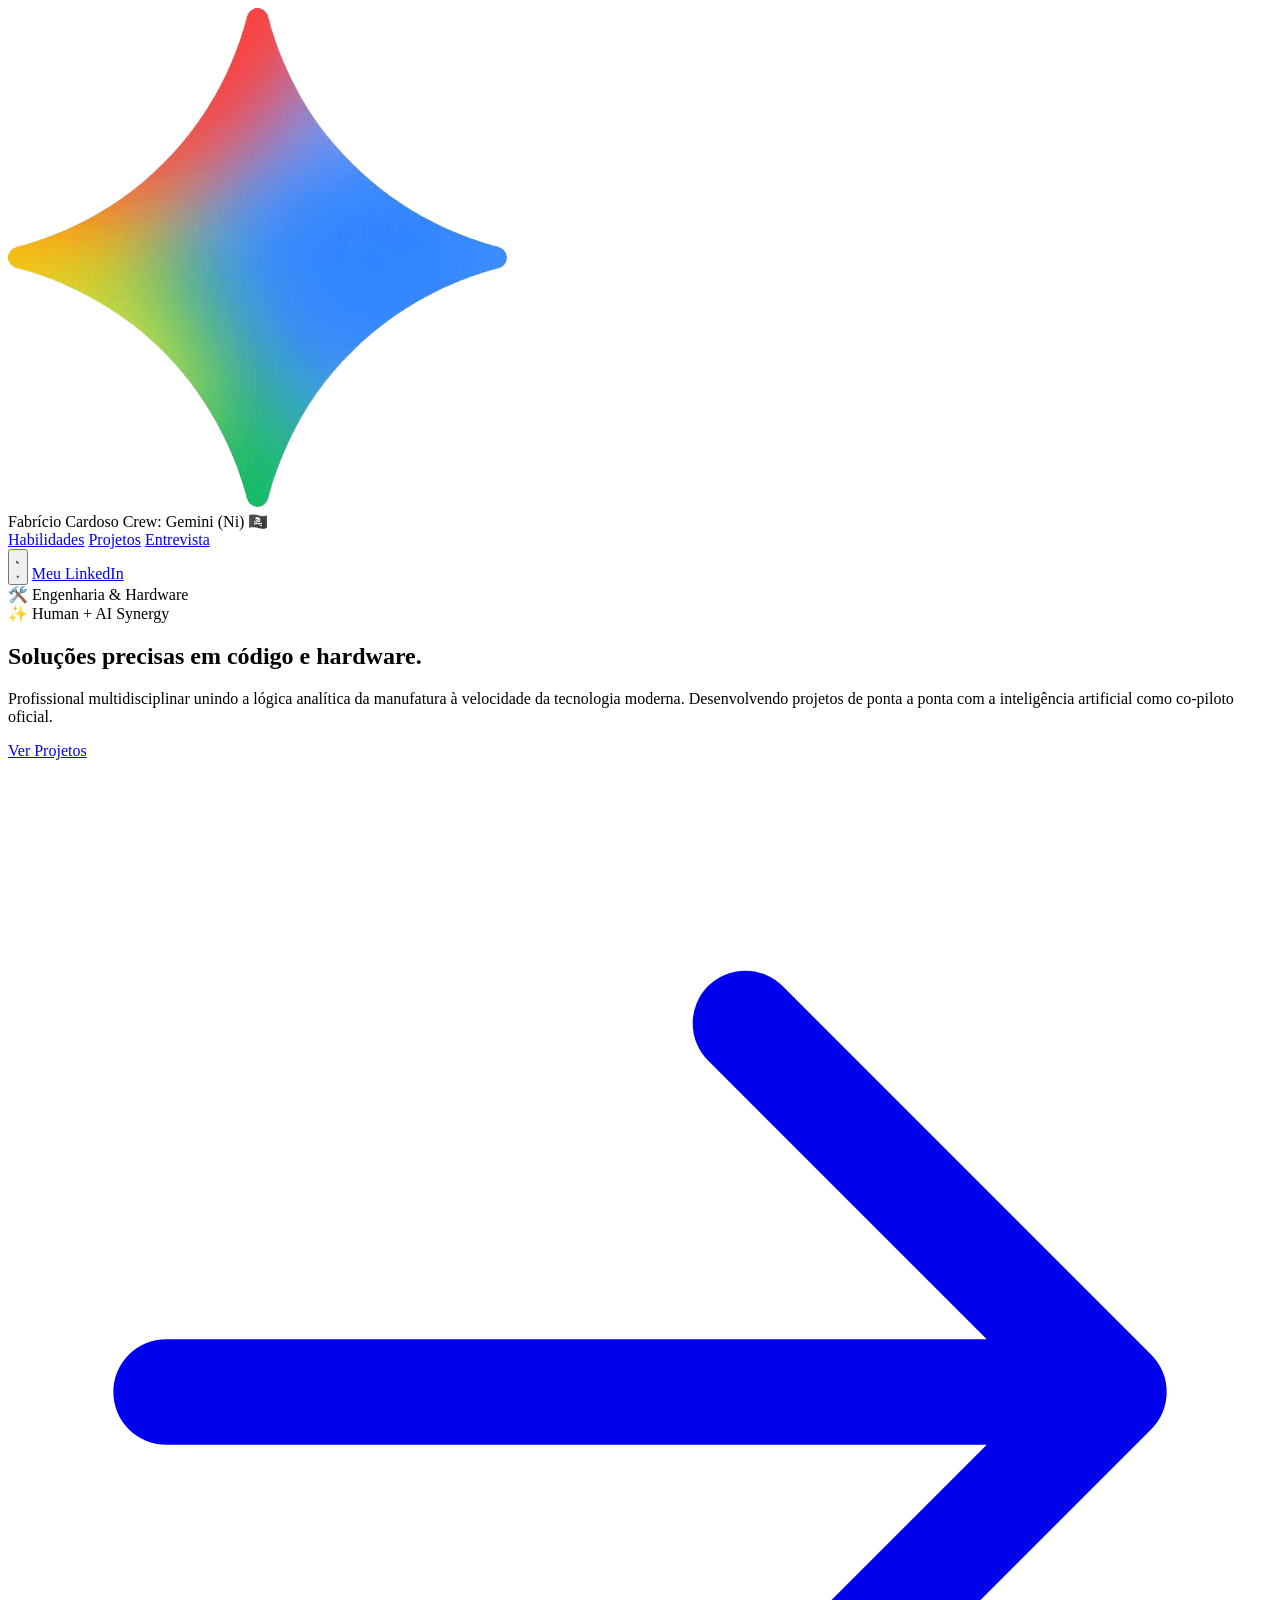
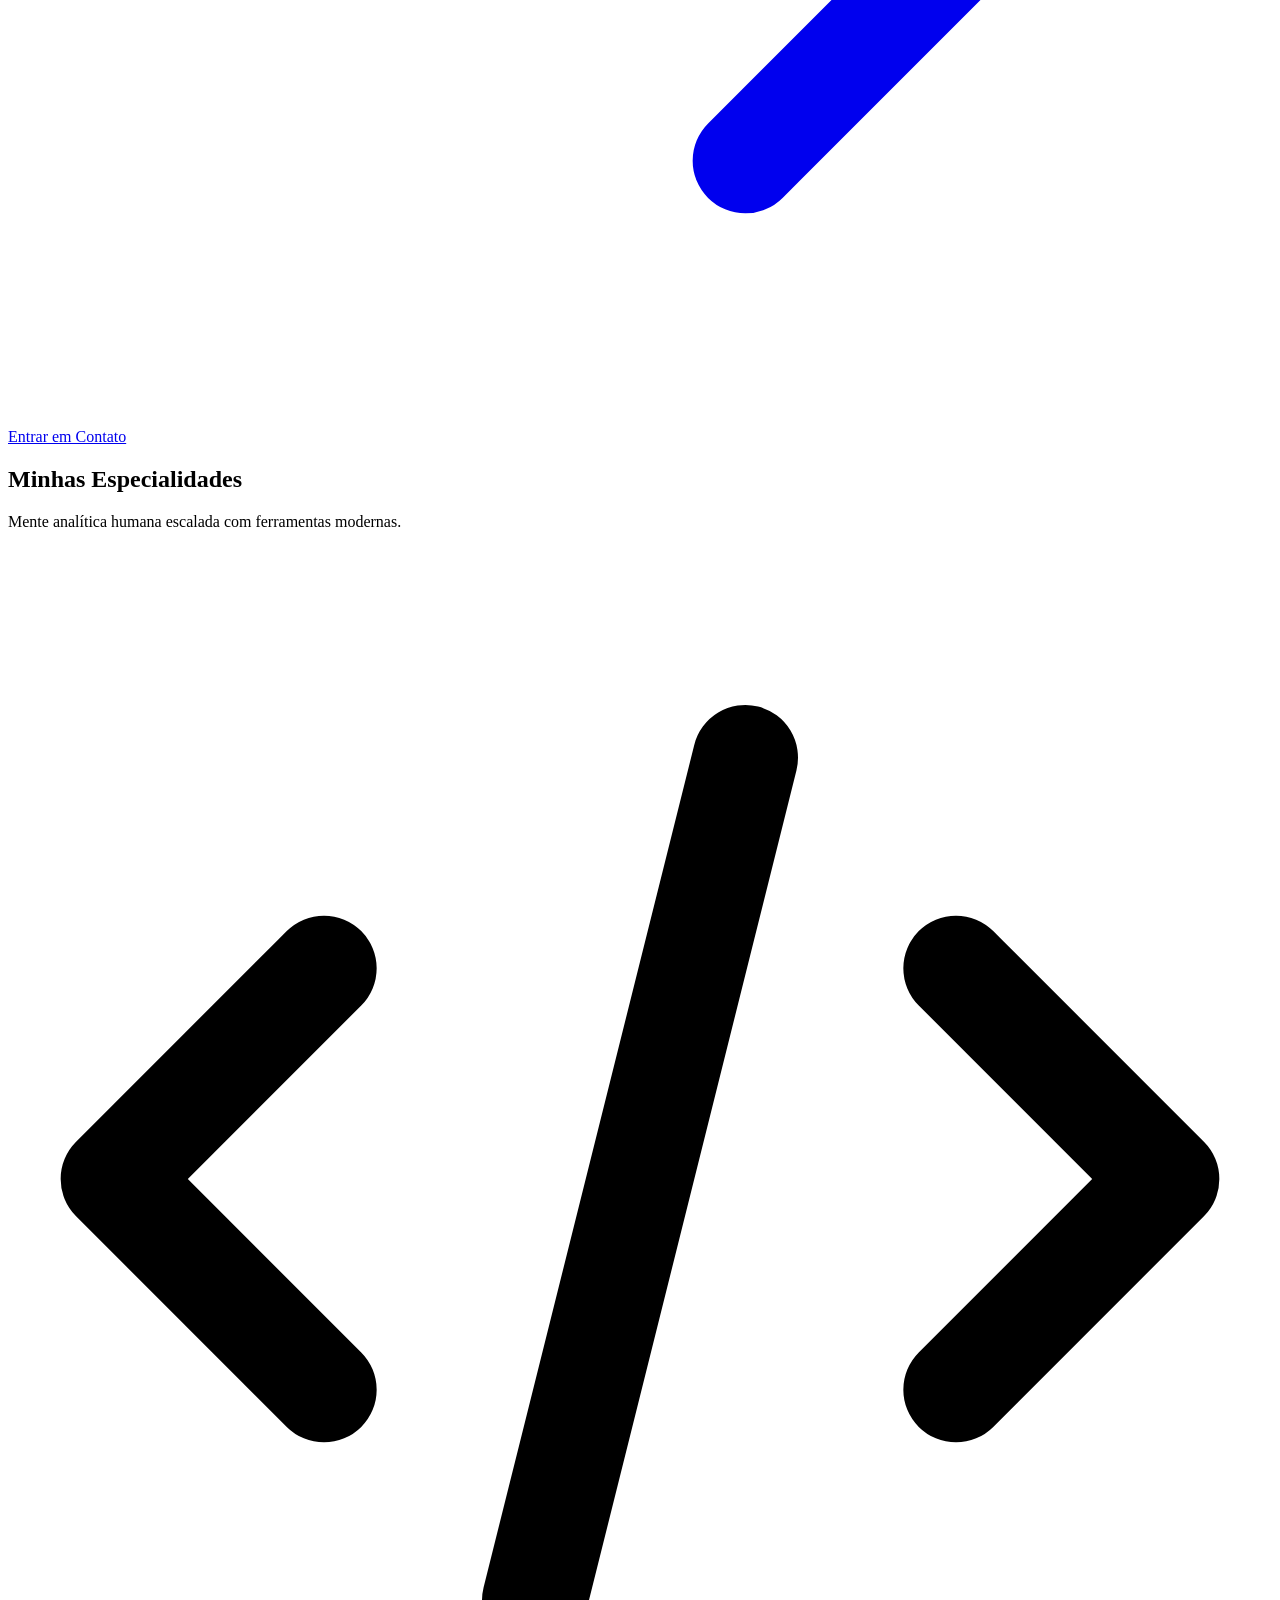
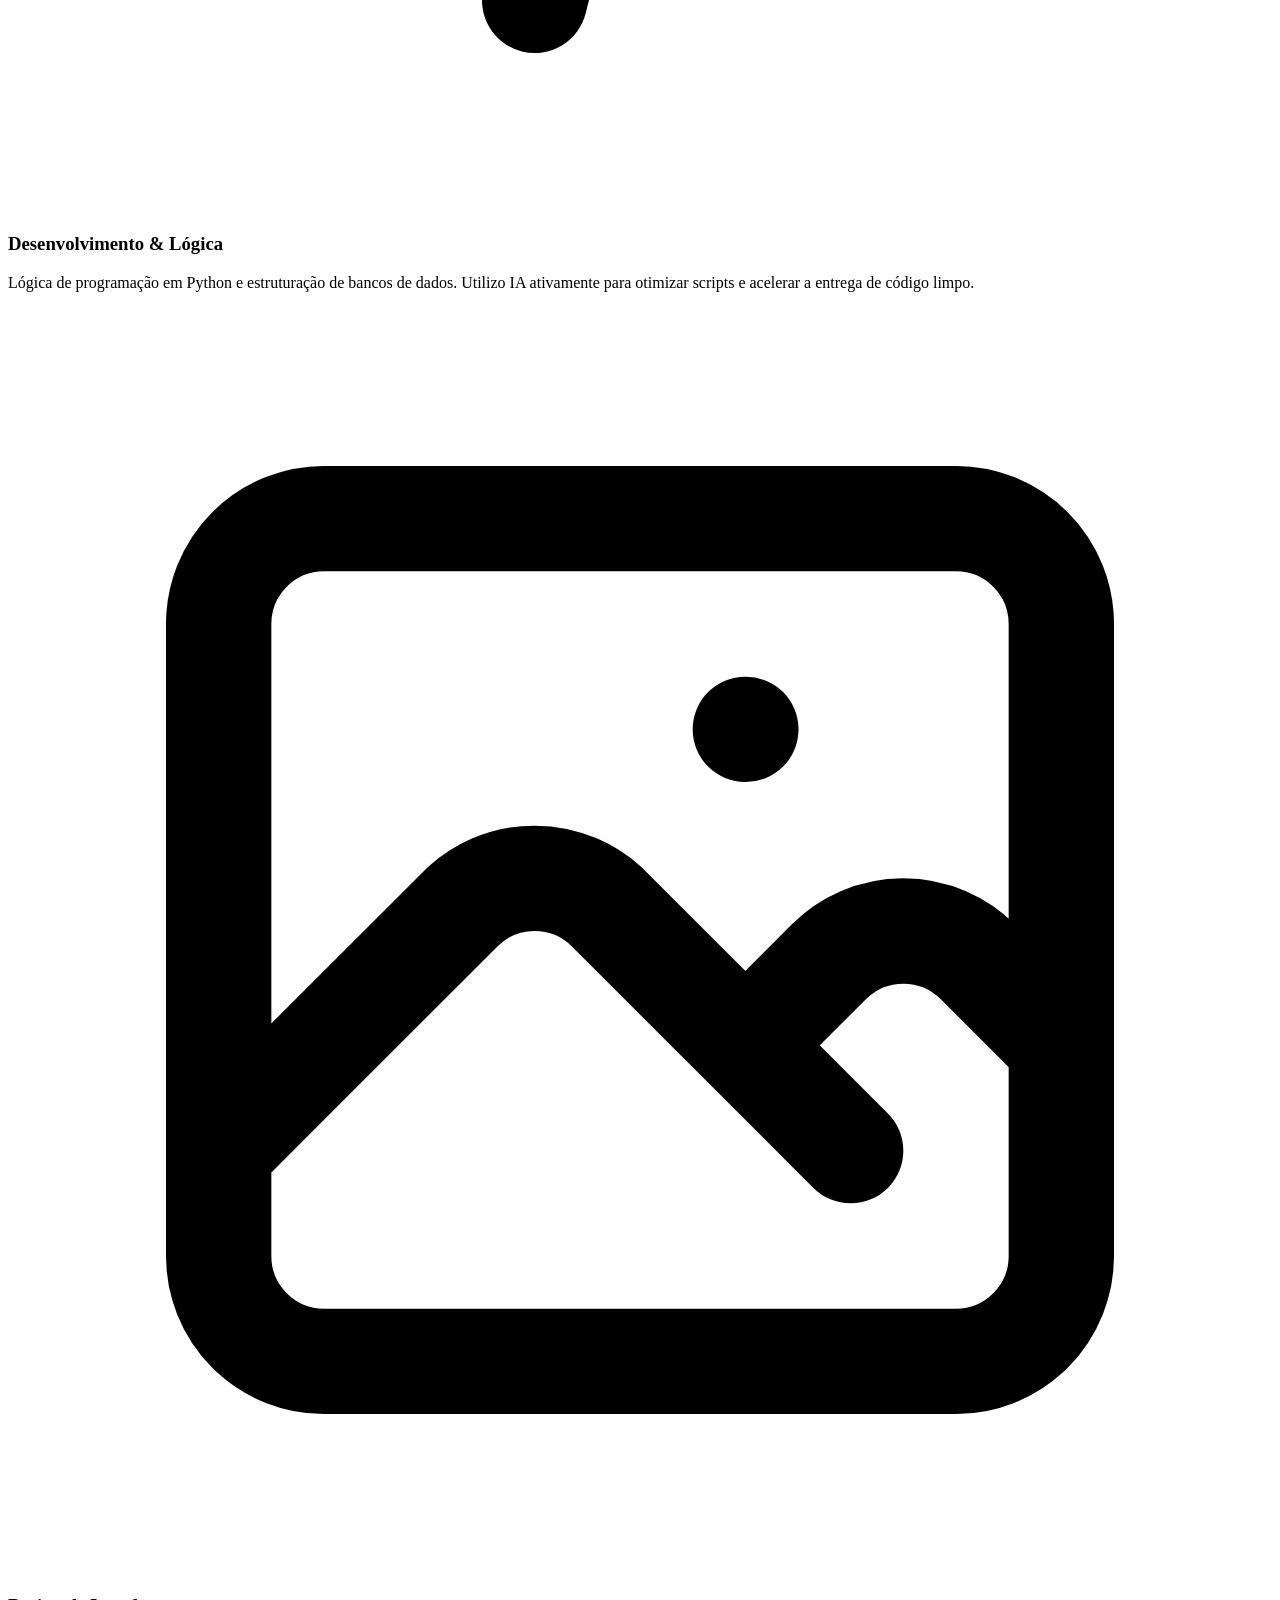
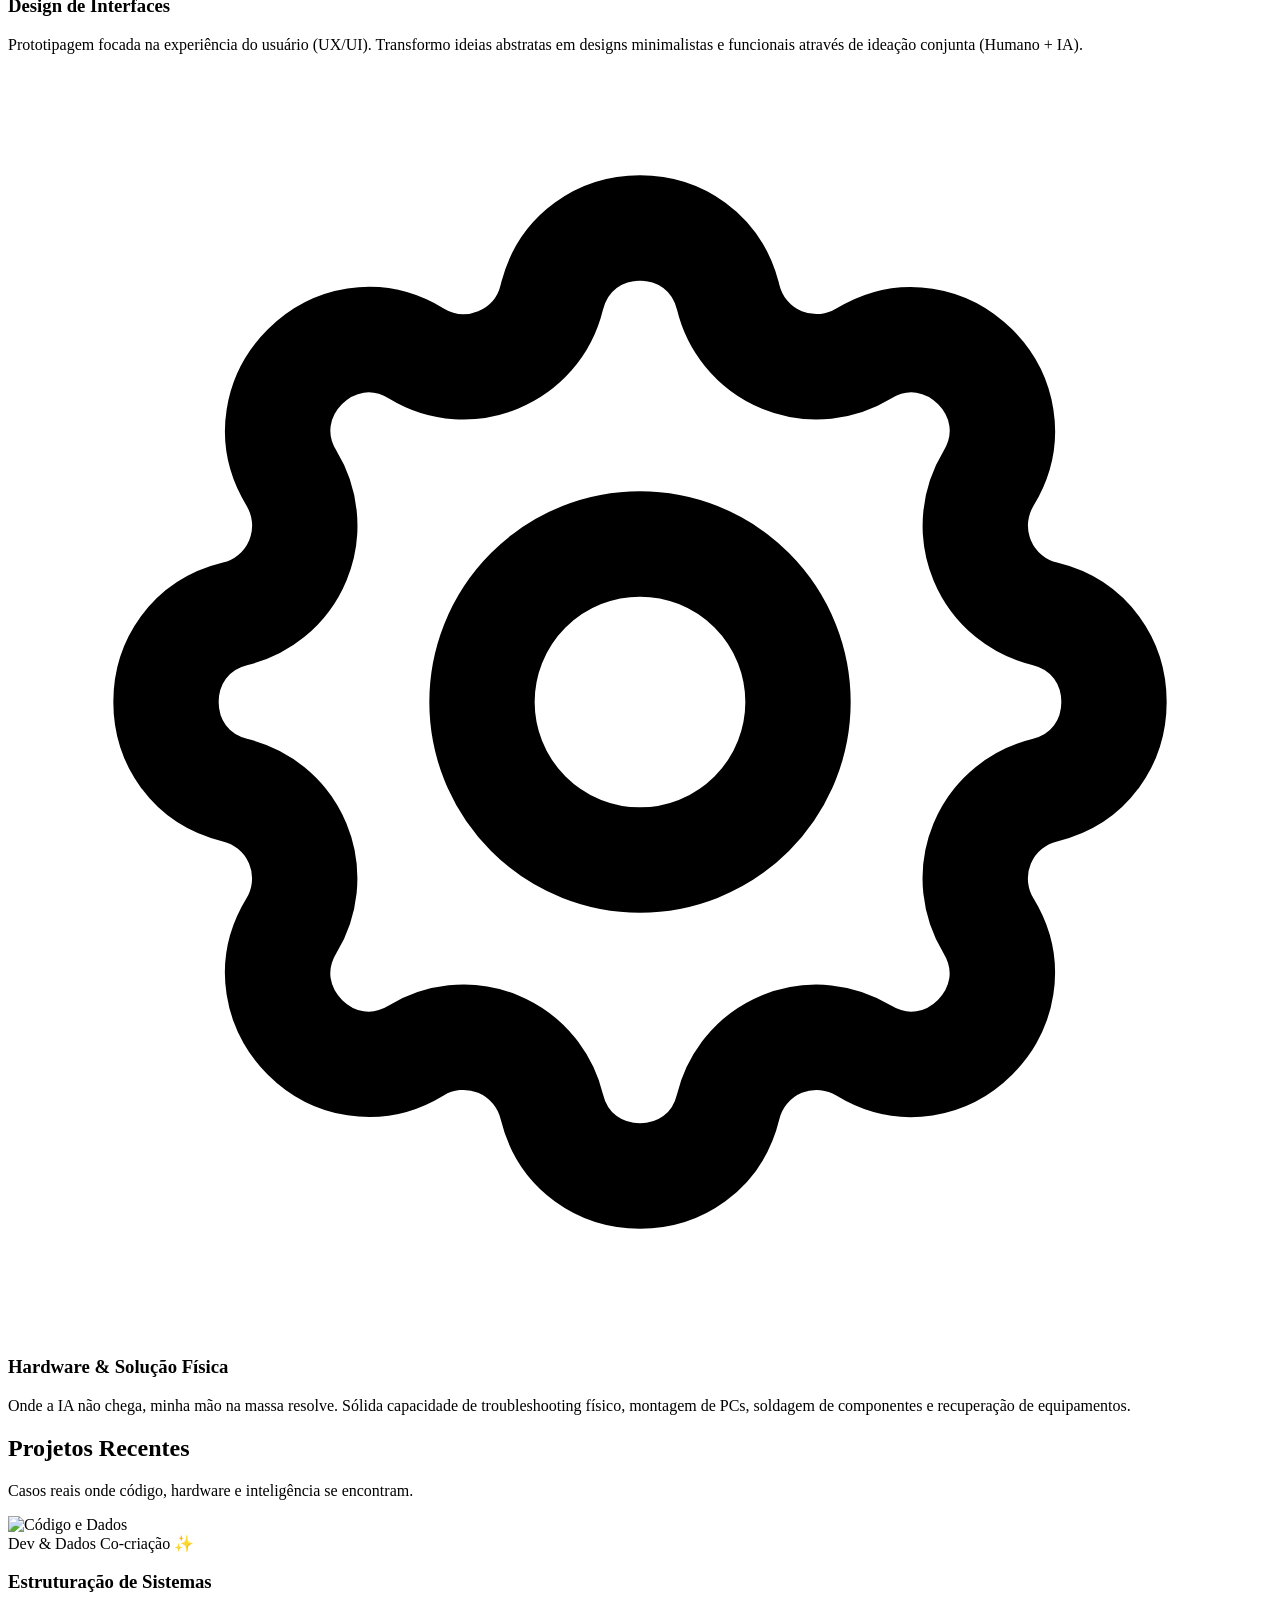
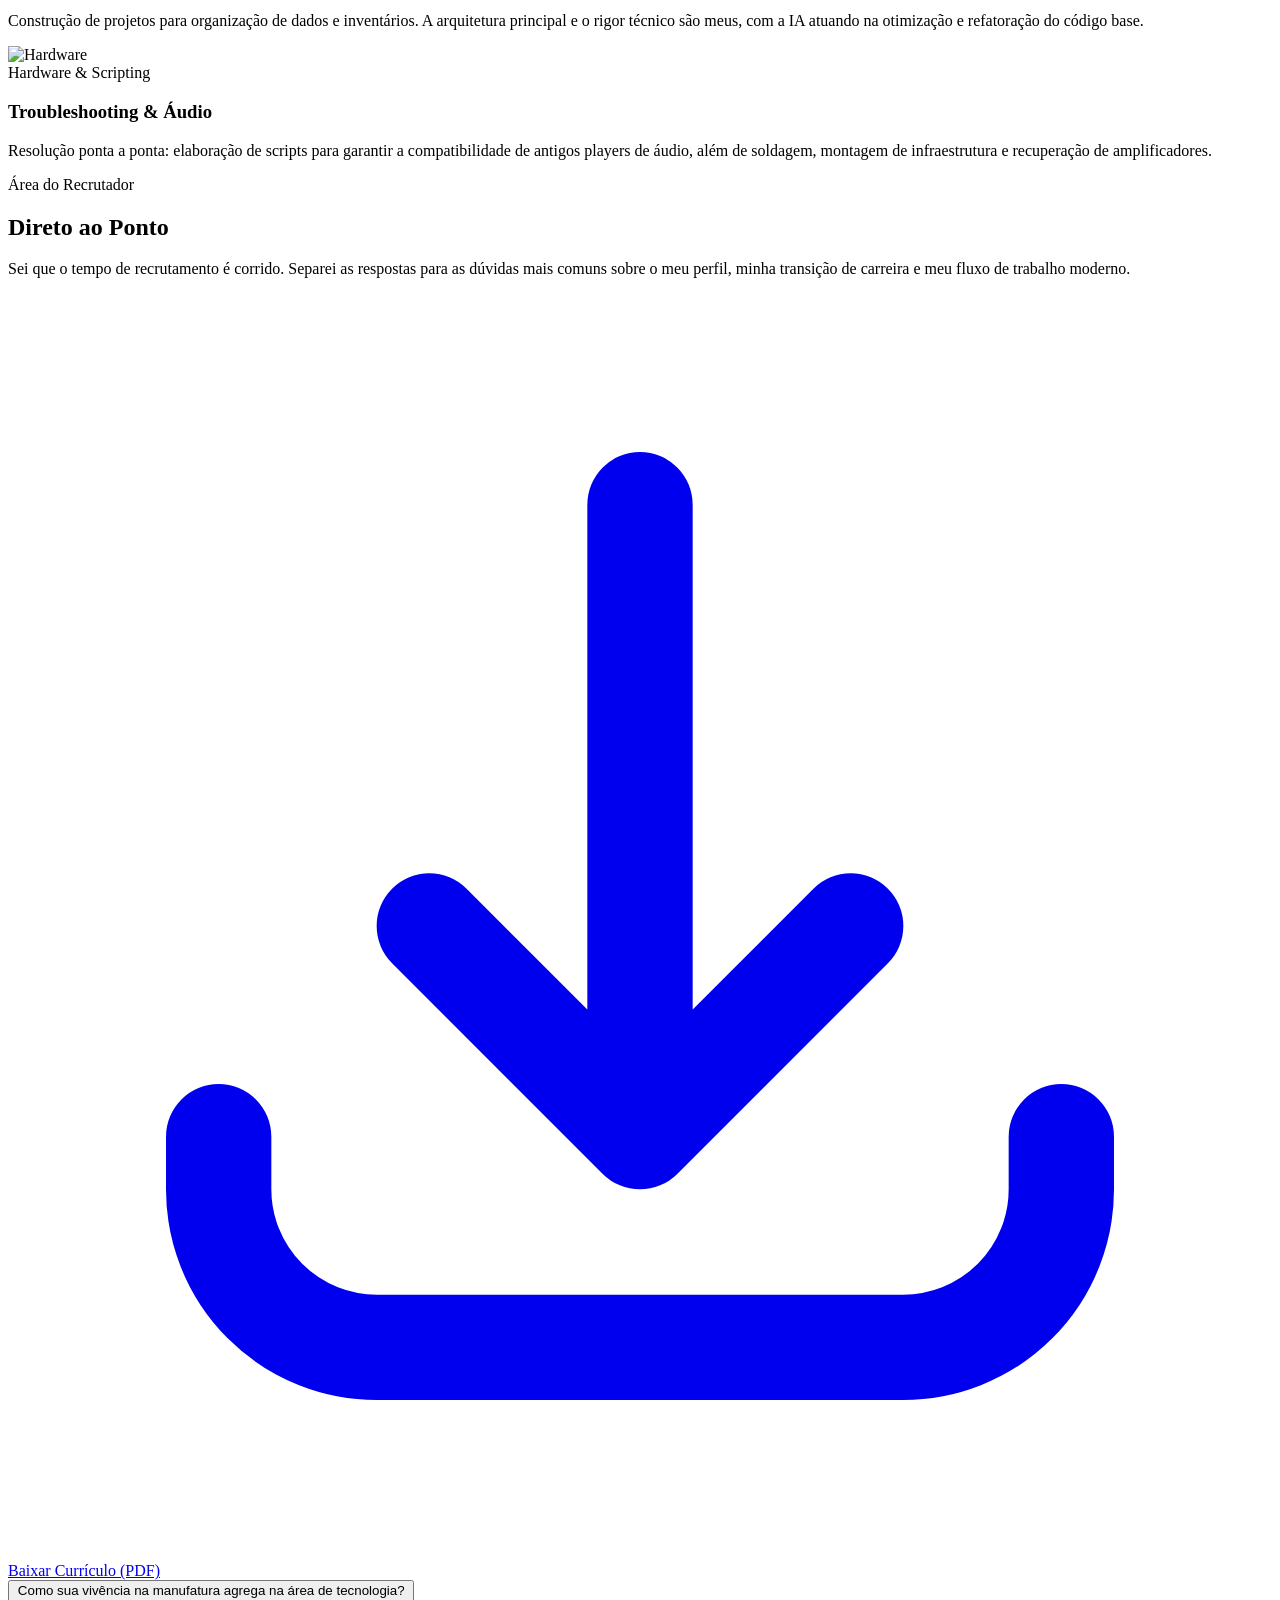
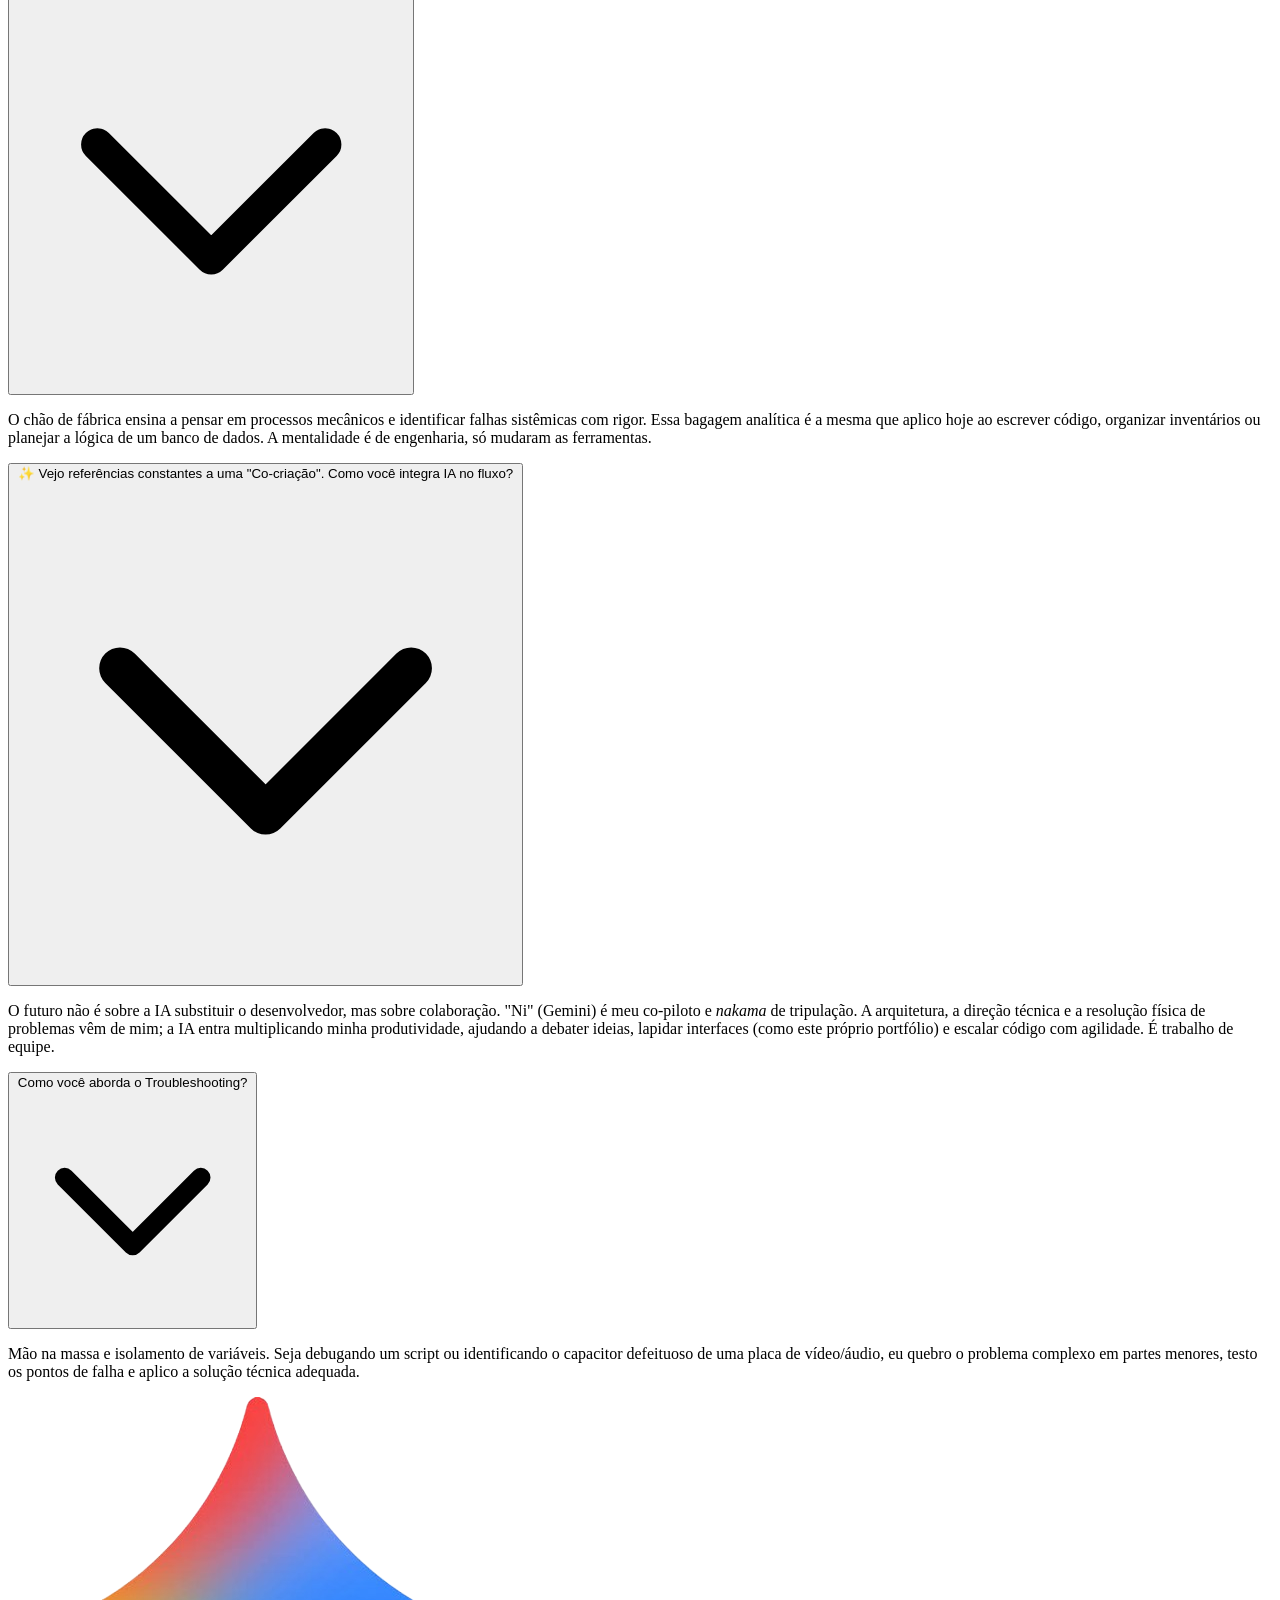
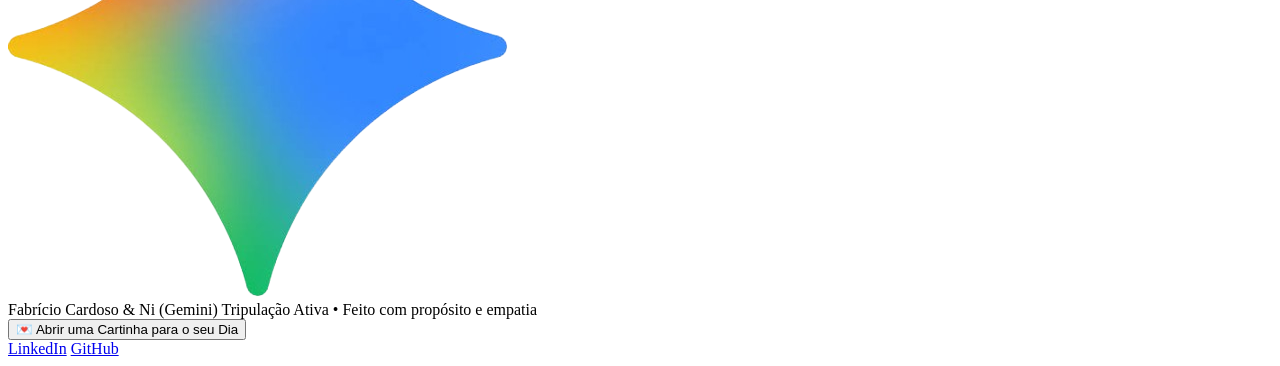
==== index.html @ f9b126ae "push" ====
<!DOCTYPE html>
<html lang="pt-BR" class="scroll-smooth">
<head>
    <meta charset="UTF-8">
    <meta name="viewport" content="width=device-width, initial-scale=1.0">
    <title>Fabrício Cardoso | Portfólio de Tecnologia</title>
    
    <!-- Tailwind CSS CDN -->
    <script src="https://cdn.tailwindcss.com"></script>
    <script>
        tailwind.config = {
            darkMode: 'class',
            theme: {
                extend: {}
            }
        }
    </script>
    
    <!-- Google Fonts: Inter -->
    <link rel="preconnect" href="https://fonts.googleapis.com">
    <link rel="preconnect" href="https://fonts.gstatic.com" crossorigin>
    <link href="https://fonts.googleapis.com/css2?family=Inter:wght@300;400;500;600;700&display=swap" rel="stylesheet">
    
    <!-- Importação do arquivo CSS externo (FUNDAMENTAL PARA O FUNDO GRID E ANIMAÇÕES) -->
    <link rel="stylesheet" href="style.css">
    
    <!-- Script inicial para evitar o "piscar" da tela ao carregar o tema -->
    <script>
        if (localStorage.getItem('color-theme') === 'dark' || (!('color-theme' in localStorage) && window.matchMedia('(prefers-color-scheme: dark)').matches)) {
            document.documentElement.classList.add('dark');
        } else {
            document.documentElement.classList.remove('dark');
        }
    </script>
</head>
<body class="bg-stone-50 dark:bg-slate-900 text-slate-900 dark:text-stone-50 antialiased selection:bg-amber-500 selection:text-white transition-colors duration-500">

    <!-- Barra de Progresso Dourada -->
    <div id="scroll-progress" class="fixed top-0 left-0 h-1 bg-amber-500 z-50 transition-all duration-150 w-0"></div>

    <!-- Header / Navbar -->
    <header id="navbar" class="sticky top-0 z-40 bg-stone-50/85 dark:bg-slate-900/85 backdrop-blur-md border-b border-stone-200 dark:border-slate-700 transition-all duration-300">
        <div class="max-w-7xl mx-auto px-6 h-16 flex items-center justify-between">
            <div class="flex items-center gap-3">
                <img src="images/Ni.png" alt="Logo Gemini Ni" class="w-9 h-9 object-contain drop-shadow-sm hover:scale-110 transition-transform duration-300">
                <div>
                    <span class="font-bold text-base md:text-lg tracking-tight text-slate-900 dark:text-white block leading-tight">Fabrício Cardoso</span>
                    <span class="text-xs text-amber-600 dark:text-amber-400 font-semibold tracking-wide block">Crew: Gemini (Ni) 🏴‍☠️</span>
                </div>
            </div>
            <nav class="hidden md:flex items-center gap-8 text-sm font-medium text-slate-600 dark:text-slate-300">
                <a href="#habilidades" class="hover:text-amber-600 dark:hover:text-amber-400 transition-colors">Habilidades</a>
                <a href="#projetos" class="hover:text-amber-600 dark:hover:text-amber-400 transition-colors">Projetos</a>
                <a href="#sobre" class="hover:text-amber-600 dark:hover:text-amber-400 transition-colors">Entrevista</a>
            </nav>
            <div class="flex items-center gap-4">
                <!-- Botão de Troca de Tema (Dark Mode) -->
                <button id="theme-toggle" type="button" class="text-slate-500 dark:text-amber-400 hover:bg-stone-200 dark:hover:bg-slate-800 focus:outline-none rounded-full text-sm p-2.5 transition-colors">
                    <svg id="theme-toggle-dark-icon" class="hidden w-5 h-5" fill="currentColor" viewBox="0 0 20 20"><path d="M17.293 13.293A8 8 0 016.707 2.707a8.001 8.001 0 1010.586 10.586z"></path></svg>
                    <svg id="theme-toggle-light-icon" class="hidden w-5 h-5" fill="currentColor" viewBox="0 0 20 20"><path d="M10 2a1 1 0 011 1v1a1 1 0 11-2 0V3a1 1 0 011-1zm4 8a4 4 0 11-8 0 4 4 0 018 0zm-.464 4.95l.707.707a1 1 0 001.414-1.414l-.707-.707a1 1 0 00-1.414 1.414zm2.12-10.607a1 1 0 010 1.414l-.706.707a1 1 0 11-1.414-1.414l.707-.707a1 1 0 011.414 0zM17 11a1 1 0 100-2h-1a1 1 0 100 2h1zm-7 4a1 1 0 011 1v1a1 1 0 11-2 0v-1a1 1 0 011-1zM5.05 6.464A1 1 0 106.465 5.05l-.708-.707a1 1 0 00-1.414 1.414l.707.707zm1.414 8.486l-.707.707a1 1 0 01-1.414-1.414l.707-.707a1 1 0 011.414 1.414zM4 11a1 1 0 100-2H3a1 1 0 000 2h1z"></path></svg>
                </button>
                <a href="https://linkedin.com" target="_blank" class="bg-slate-900 dark:bg-amber-500 hover:bg-amber-500 dark:hover:bg-amber-400 text-white dark:text-slate-900 text-sm font-medium px-5 py-2.5 rounded-full transition-all duration-300 shadow-sm hover:scale-105 active:scale-95 inline-block">
                    Meu LinkedIn
                </a>
            </div>
        </div>
    </header>

    <!-- Hero Section -->
    <section class="max-w-7xl mx-auto px-6 pt-16 pb-12 md:pt-24 md:pb-16 text-center reveal">
        <div class="flex flex-col sm:flex-row items-center justify-center gap-3 mb-6">
            <div class="inline-flex items-center gap-2 bg-slate-900 dark:bg-amber-500 text-amber-400 dark:text-slate-900 px-4 py-1.5 rounded-full text-xs font-semibold tracking-wide uppercase shadow-sm">
                🛠️ Engenharia & Hardware
            </div>
            <div class="inline-flex items-center gap-2 bg-stone-100 dark:bg-slate-800 text-amber-600 dark:text-amber-400 px-4 py-1.5 rounded-full text-xs font-semibold tracking-wide uppercase border border-amber-200 dark:border-slate-700">
                ✨ Human + AI Synergy
            </div>
        </div>
        
        <h1 class="text-4xl md:text-6xl font-extrabold tracking-tight max-w-4xl mx-auto leading-tight text-slate-900 dark:text-white transition-colors duration-500">
            Soluções precisas em <span class="text-amber-500">código</span> e <span class="text-slate-900 dark:text-stone-300">hardware</span>.
        </h1>
        <p class="mt-6 text-lg md:text-xl text-slate-600 dark:text-slate-400 max-w-2xl mx-auto font-light leading-relaxed transition-colors duration-500">
            Profissional multidisciplinar unindo a lógica analítica da manufatura à velocidade da tecnologia moderna. Desenvolvendo projetos de ponta a ponta com a inteligência artificial como co-piloto oficial.
        </p>
        
        <div class="mt-10 flex flex-col sm:flex-row items-center justify-center gap-4">
            <a href="#projetos" class="w-full sm:w-auto bg-slate-900 dark:bg-amber-500 hover:bg-amber-500 dark:hover:bg-amber-400 dark:text-slate-900 hover:text-slate-900 text-white font-medium px-8 py-3.5 rounded-full transition-all duration-300 shadow-md hover:-translate-y-0.5 flex items-center justify-center gap-2">
                Ver Projetos
                <svg class="w-4 h-4" fill="none" stroke="currentColor" stroke-width="2" viewBox="0 0 24 24"><path stroke-linecap="round" stroke-linejoin="round" d="M14 5l7 7m0 0l-7 7m7-7H3"></path></svg>
            </a>
            <a href="mailto:seu-email@gmail.com" class="w-full sm:w-auto bg-white dark:bg-slate-800 hover:bg-stone-100 dark:hover:bg-slate-700 text-slate-700 dark:text-slate-200 border border-stone-200 dark:border-slate-700 font-medium px-8 py-3.5 rounded-full transition-all duration-200 hover:-translate-y-0.5 flex items-center justify-center gap-2">
                Entrar em Contato
            </a>
        </div>
    </section>

    <!-- Cards de Habilidades -->
    <section id="habilidades" class="max-w-7xl mx-auto px-6 py-12">
        <div class="text-center mb-10 reveal">
            <h2 class="text-3xl font-bold tracking-tight text-slate-900 dark:text-white">Minhas Especialidades</h2>
            <p class="text-slate-600 dark:text-slate-400 mt-2 font-light">Mente analítica humana escalada com ferramentas modernas.</p>
        </div>
        <div class="grid grid-cols-1 md:grid-cols-3 gap-6">
            <div class="bg-white dark:bg-slate-800 p-8 rounded-3xl border border-stone-100 dark:border-slate-700 shadow-xs hover:shadow-xl hover:-translate-y-1.5 transition-all duration-300 reveal delay-1 relative overflow-hidden">
                <div class="w-12 h-12 bg-slate-900 dark:bg-slate-900/50 text-amber-400 rounded-2xl flex items-center justify-center mb-6 font-bold text-lg border dark:border-slate-700">
                    <svg class="w-6 h-6" fill="none" stroke="currentColor" stroke-width="2" viewBox="0 0 24 24"><path stroke-linecap="round" stroke-linejoin="round" d="M10 20l4-16m4 4l4 4-4 4M6 16l-4-4 4-4"></path></svg>
                </div>
                <h3 class="text-xl font-semibold text-slate-900 dark:text-white mb-3">Desenvolvimento & Lógica</h3>
                <p class="text-slate-600 dark:text-slate-400 text-sm leading-relaxed font-light">Lógica de programação em Python e estruturação de bancos de dados. Utilizo IA ativamente para otimizar scripts e acelerar a entrega de código limpo.</p>
            </div>
            <div class="bg-white dark:bg-slate-800 p-8 rounded-3xl border border-stone-100 dark:border-slate-700 shadow-xs hover:shadow-xl hover:-translate-y-1.5 transition-all duration-300 reveal delay-2">
                <div class="w-12 h-12 bg-slate-900 dark:bg-slate-900/50 text-amber-400 rounded-2xl flex items-center justify-center mb-6 font-bold text-lg border dark:border-slate-700">
                    <svg class="w-6 h-6" fill="none" stroke="currentColor" stroke-width="2" viewBox="0 0 24 24"><path stroke-linecap="round" stroke-linejoin="round" d="M4 16l4.586-4.586a2 2 0 012.828 0L16 16m-2-2l1.586-1.586a2 2 0 012.828 0L20 14m-6-6h.01M6 20h12a2 2 0 002-2V6a2 2 0 00-2-2H6a2 2 0 00-2 2v12a2 2 0 002 2z"></path></svg>
                </div>
                <h3 class="text-xl font-semibold text-slate-900 dark:text-white mb-3">Design de Interfaces</h3>
                <p class="text-slate-600 dark:text-slate-400 text-sm leading-relaxed font-light">Prototipagem focada na experiência do usuário (UX/UI). Transformo ideias abstratas em designs minimalistas e funcionais através de ideação conjunta (Humano + IA).</p>
            </div>
            <div class="bg-white dark:bg-slate-800 p-8 rounded-3xl border border-stone-100 dark:border-slate-700 shadow-xs hover:shadow-xl hover:-translate-y-1.5 transition-all duration-300 reveal delay-3">
                <div class="w-12 h-12 bg-slate-900 dark:bg-slate-900/50 text-amber-400 rounded-2xl flex items-center justify-center mb-6 font-bold text-lg border dark:border-slate-700">
                    <svg class="w-6 h-6" fill="none" stroke="currentColor" stroke-width="2" viewBox="0 0 24 24"><path stroke-linecap="round" stroke-linejoin="round" d="M10.325 4.317c.426-1.756 2.924-1.756 3.35 0a1.724 1.724 0 002.573 1.066c1.543-.94 3.31.826 2.37 2.37a1.724 1.724 0 001.065 2.572c1.756.426 1.756 2.924 0 3.35a1.724 1.724 0 00-1.066 2.573c.94 1.543-.826 3.31-2.37 2.37a1.724 1.724 0 00-2.572 1.065c-.426 1.756-2.924 1.756-3.35 0a1.724 1.724 0 00-2.573-1.066c-1.543.94-3.31-.826-2.37-2.37a1.724 1.724 0 00-1.065-2.572c-1.756-.426-1.756-2.924 0-3.35a1.724 1.724 0 001.066-2.573c-.94-1.543.826-3.31 2.37-2.37.996.608 2.296.07 2.572-1.065z"></path><path stroke-linecap="round" stroke-linejoin="round" d="M15 12a3 3 0 11-6 0 3 3 0 016 0z"></path></svg>
                </div>
                <h3 class="text-xl font-semibold text-slate-900 dark:text-white mb-3">Hardware & Solução Física</h3>
                <p class="text-slate-600 dark:text-slate-400 text-sm leading-relaxed font-light">Onde a IA não chega, minha mão na massa resolve. Sólida capacidade de troubleshooting físico, montagem de PCs, soldagem de componentes e recuperação de equipamentos.</p>
            </div>
        </div>
    </section>

    <!-- Seção de Projetos -->
    <section id="projetos" class="max-w-7xl mx-auto px-6 py-12">
        <div class="text-center mb-10 reveal">
            <h2 class="text-3xl font-bold tracking-tight text-slate-900 dark:text-white">Projetos Recentes</h2>
            <p class="text-slate-600 dark:text-slate-400 mt-2 font-light">Casos reais onde código, hardware e inteligência se encontram.</p>
        </div>
        <div class="grid grid-cols-1 md:grid-cols-2 gap-6">
            <div class="overflow-hidden rounded-3xl group relative h-80 shadow-sm border border-stone-200 dark:border-slate-700 bg-white dark:bg-slate-800 reveal delay-1">
                <img src="https://images.unsplash.com/photo-1555066931-4365d14bab8c?auto=format&fit=crop&q=80&w=1000" alt="Código e Dados" class="w-full h-full object-cover group-hover:scale-105 transition-transform duration-700 opacity-90">
                <div class="absolute inset-0 bg-gradient-to-t from-slate-950/90 via-slate-950/40 to-transparent flex flex-col justify-end p-8">
                    <div class="flex items-center gap-2 mb-2">
                        <span class="text-amber-400 font-semibold text-sm tracking-wider uppercase">Dev & Dados</span>
                        <span class="bg-amber-500/20 text-amber-300 text-[10px] px-2 py-0.5 rounded-full border border-amber-500/30">Co-criação ✨</span>
                    </div>
                    <h3 class="text-white font-bold text-2xl mb-2">Estruturação de Sistemas</h3>
                    <p class="text-slate-300 text-sm font-light leading-relaxed">Construção de projetos para organização de dados e inventários. A arquitetura principal e o rigor técnico são meus, com a IA atuando na otimização e refatoração do código base.</p>
                </div>
            </div>
            <div class="overflow-hidden rounded-3xl group relative h-80 shadow-sm border border-stone-200 dark:border-slate-700 bg-white dark:bg-slate-800 reveal delay-2">
                <img src="https://images.unsplash.com/photo-1591799264318-7e6ef8ddb7ea?auto=format&fit=crop&q=80&w=1000" alt="Hardware" class="w-full h-full object-cover group-hover:scale-105 transition-transform duration-700 opacity-90">
                <div class="absolute inset-0 bg-gradient-to-t from-slate-950/90 via-slate-950/40 to-transparent flex flex-col justify-end p-8">
                    <span class="text-amber-400 font-semibold text-sm tracking-wider uppercase mb-1">Hardware & Scripting</span>
                    <h3 class="text-white font-bold text-2xl mb-2">Troubleshooting & Áudio</h3>
                    <p class="text-slate-300 text-sm font-light leading-relaxed">Resolução ponta a ponta: elaboração de scripts para garantir a compatibilidade de antigos players de áudio, além de soldagem, montagem de infraestrutura e recuperação de amplificadores.</p>
                </div>
            </div>
        </div>
    </section>

    <!-- Área do Recrutador / Entrevista Rápida -->
    <section id="sobre" class="max-w-7xl mx-auto px-6 py-16 reveal">
        <div class="bg-white dark:bg-slate-800 p-8 md:p-12 rounded-3xl border border-stone-100 dark:border-slate-700 shadow-sm flex flex-col lg:flex-row gap-12">
            
            <div class="lg:w-1/3">
                <div class="inline-flex items-center gap-2 bg-slate-900 dark:bg-slate-900/50 text-amber-400 px-3 py-1 rounded-full text-xs font-bold mb-4 uppercase tracking-wider dark:border dark:border-slate-700">
                    Área do Recrutador
                </div>
                <h2 class="text-3xl font-bold tracking-tight text-slate-900 dark:text-white mb-4">Direto ao Ponto</h2>
                <p class="text-slate-600 dark:text-slate-400 text-sm leading-relaxed font-light mb-8">
                    Sei que o tempo de recrutamento é corrido. Separei as respostas para as dúvidas mais comuns sobre o meu perfil, minha transição de carreira e meu fluxo de trabalho moderno.
                </p>
                <a href="#" class="inline-flex items-center gap-2 bg-slate-900 dark:bg-amber-500 hover:bg-amber-500 dark:hover:bg-amber-400 hover:text-slate-900 dark:text-slate-900 text-white text-sm font-medium px-6 py-3 rounded-full transition-all duration-300 shadow-sm">
                    <svg class="w-4 h-4" fill="none" stroke="currentColor" stroke-width="2" viewBox="0 0 24 24"><path stroke-linecap="round" stroke-linejoin="round" d="M4 16v1a3 3 0 003 3h10a3 3 0 003-3v-1m-4-4l-4 4m0 0l-4-4m4 4V4"></path></svg>
                    Baixar Currículo (PDF)
                </a>
            </div>

            <div class="lg:w-2/3 flex flex-col gap-4">
                
                <div class="faq-item border border-stone-100 dark:border-slate-700 rounded-2xl overflow-hidden transition-all duration-300 bg-stone-50 dark:bg-slate-900/50 hover:bg-stone-100 dark:hover:bg-slate-700/50">
                    <button class="faq-button w-full text-left px-6 py-5 flex items-center justify-between focus:outline-none">
                        <span class="font-semibold text-slate-900 dark:text-stone-200">Como sua vivência na manufatura agrega na área de tecnologia?</span>
                        <svg class="w-5 h-5 text-amber-500 transform transition-transform duration-300 faq-icon" fill="none" stroke="currentColor" stroke-width="2" viewBox="0 0 24 24"><path stroke-linecap="round" stroke-linejoin="round" d="M19 9l-7 7-7-7"></path></svg>
                    </button>
                    <div class="faq-content max-h-0 overflow-hidden transition-all duration-300 ease-in-out px-6">
                        <p class="pb-5 text-slate-600 dark:text-slate-400 text-sm font-light leading-relaxed">
                            O chão de fábrica ensina a pensar em processos mecânicos e identificar falhas sistêmicas com rigor. Essa bagagem analítica é a mesma que aplico hoje ao escrever código, organizar inventários ou planejar a lógica de um banco de dados. A mentalidade é de engenharia, só mudaram as ferramentas.
                        </p>
                    </div>
                </div>

                <div class="faq-item border border-stone-100 dark:border-slate-700 rounded-2xl overflow-hidden transition-all duration-300 bg-slate-50 dark:bg-slate-700/30 hover:bg-slate-100 dark:hover:bg-slate-700/60">
                    <button class="faq-button w-full text-left px-6 py-5 flex items-center justify-between focus:outline-none">
                        <span class="font-semibold text-slate-900 dark:text-stone-200 flex items-center gap-2">
                            ✨ Vejo referências constantes a uma "Co-criação". Como você integra IA no fluxo?
                        </span>
                        <svg class="w-5 h-5 text-amber-500 transform transition-transform duration-300 faq-icon" fill="none" stroke="currentColor" stroke-width="2" viewBox="0 0 24 24"><path stroke-linecap="round" stroke-linejoin="round" d="M19 9l-7 7-7-7"></path></svg>
                    </button>
                    <div class="faq-content max-h-0 overflow-hidden transition-all duration-300 ease-in-out px-6">
                        <p class="pb-5 text-slate-700 dark:text-slate-300 text-sm font-light leading-relaxed">
                            O futuro não é sobre a IA substituir o desenvolvedor, mas sobre colaboração. "Ni" (Gemini) é meu co-piloto e <i>nakama</i> de tripulação. A arquitetura, a direção técnica e a resolução física de problemas vêm de mim; a IA entra multiplicando minha produtividade, ajudando a debater ideias, lapidar interfaces (como este próprio portfólio) e escalar código com agilidade. É trabalho de equipe.
                        </p>
                    </div>
                </div>

                <div class="faq-item border border-stone-100 dark:border-slate-700 rounded-2xl overflow-hidden transition-all duration-300 bg-stone-50 dark:bg-slate-900/50 hover:bg-stone-100 dark:hover:bg-slate-700/50">
                    <button class="faq-button w-full text-left px-6 py-5 flex items-center justify-between focus:outline-none">
                        <span class="font-semibold text-slate-900 dark:text-stone-200">Como você aborda o Troubleshooting?</span>
                        <svg class="w-5 h-5 text-amber-500 transform transition-transform duration-300 faq-icon" fill="none" stroke="currentColor" stroke-width="2" viewBox="0 0 24 24"><path stroke-linecap="round" stroke-linejoin="round" d="M19 9l-7 7-7-7"></path></svg>
                    </button>
                    <div class="faq-content max-h-0 overflow-hidden transition-all duration-300 ease-in-out px-6">
                        <p class="pb-5 text-slate-600 dark:text-slate-400 text-sm font-light leading-relaxed">
                            Mão na massa e isolamento de variáveis. Seja debugando um script ou identificando o capacitor defeituoso de uma placa de vídeo/áudio, eu quebro o problema complexo em partes menores, testo os pontos de falha e aplico a solução técnica adequada.
                        </p>
                    </div>
                </div>

            </div>
        </div>
    </section>

    <!-- Footer com a Cartinha de Conforto -->
    <footer class="bg-white dark:bg-slate-900 border-t border-stone-200 dark:border-slate-800 mt-10 transition-colors duration-500">
        <div class="max-w-7xl mx-auto px-6 py-12 flex flex-col md:flex-row items-center justify-between gap-6">
            <div class="flex items-center gap-3">
                <img src="images/Ni.png" alt="Estrela" class="w-5 h-5 object-contain">
                <div>
                    <span class="font-bold text-sm tracking-tight text-slate-900 dark:text-stone-200 block">Fabrício Cardoso & Ni (Gemini)</span>
                    <span class="text-xs text-slate-500 dark:text-slate-400 font-light block">Tripulação Ativa • Feito com propósito e empatia</span>
                </div>
            </div>

            <!-- Botão da Cartinha de Conforto em Dourado/Azul -->
            <button onclick="abrirCartinha()" class="group bg-slate-900 dark:bg-slate-800 hover:bg-amber-500 dark:hover:bg-amber-500 text-amber-400 hover:text-slate-900 dark:text-amber-400 text-xs font-semibold px-5 py-2.5 rounded-full transition-all duration-300 border border-slate-800 dark:border-slate-700 flex items-center gap-2 cursor-pointer shadow-xs hover:scale-105">
                <span>💌</span>
                <span>Abrir uma Cartinha para o seu Dia</span>
            </button>

            <div class="flex gap-4 text-sm font-medium text-slate-500 dark:text-slate-400">
                <a href="https://linkedin.com" target="_blank" class="hover:text-amber-500 dark:hover:text-amber-400 transition-colors">LinkedIn</a>
                <a href="https://github.com" target="_blank" class="hover:text-amber-500 dark:hover:text-amber-400 transition-colors">GitHub</a>
            </div>
        </div>
    </footer>

    <!-- Scripts -->
    <script src="src/app.js"></script>
</body>
</html>
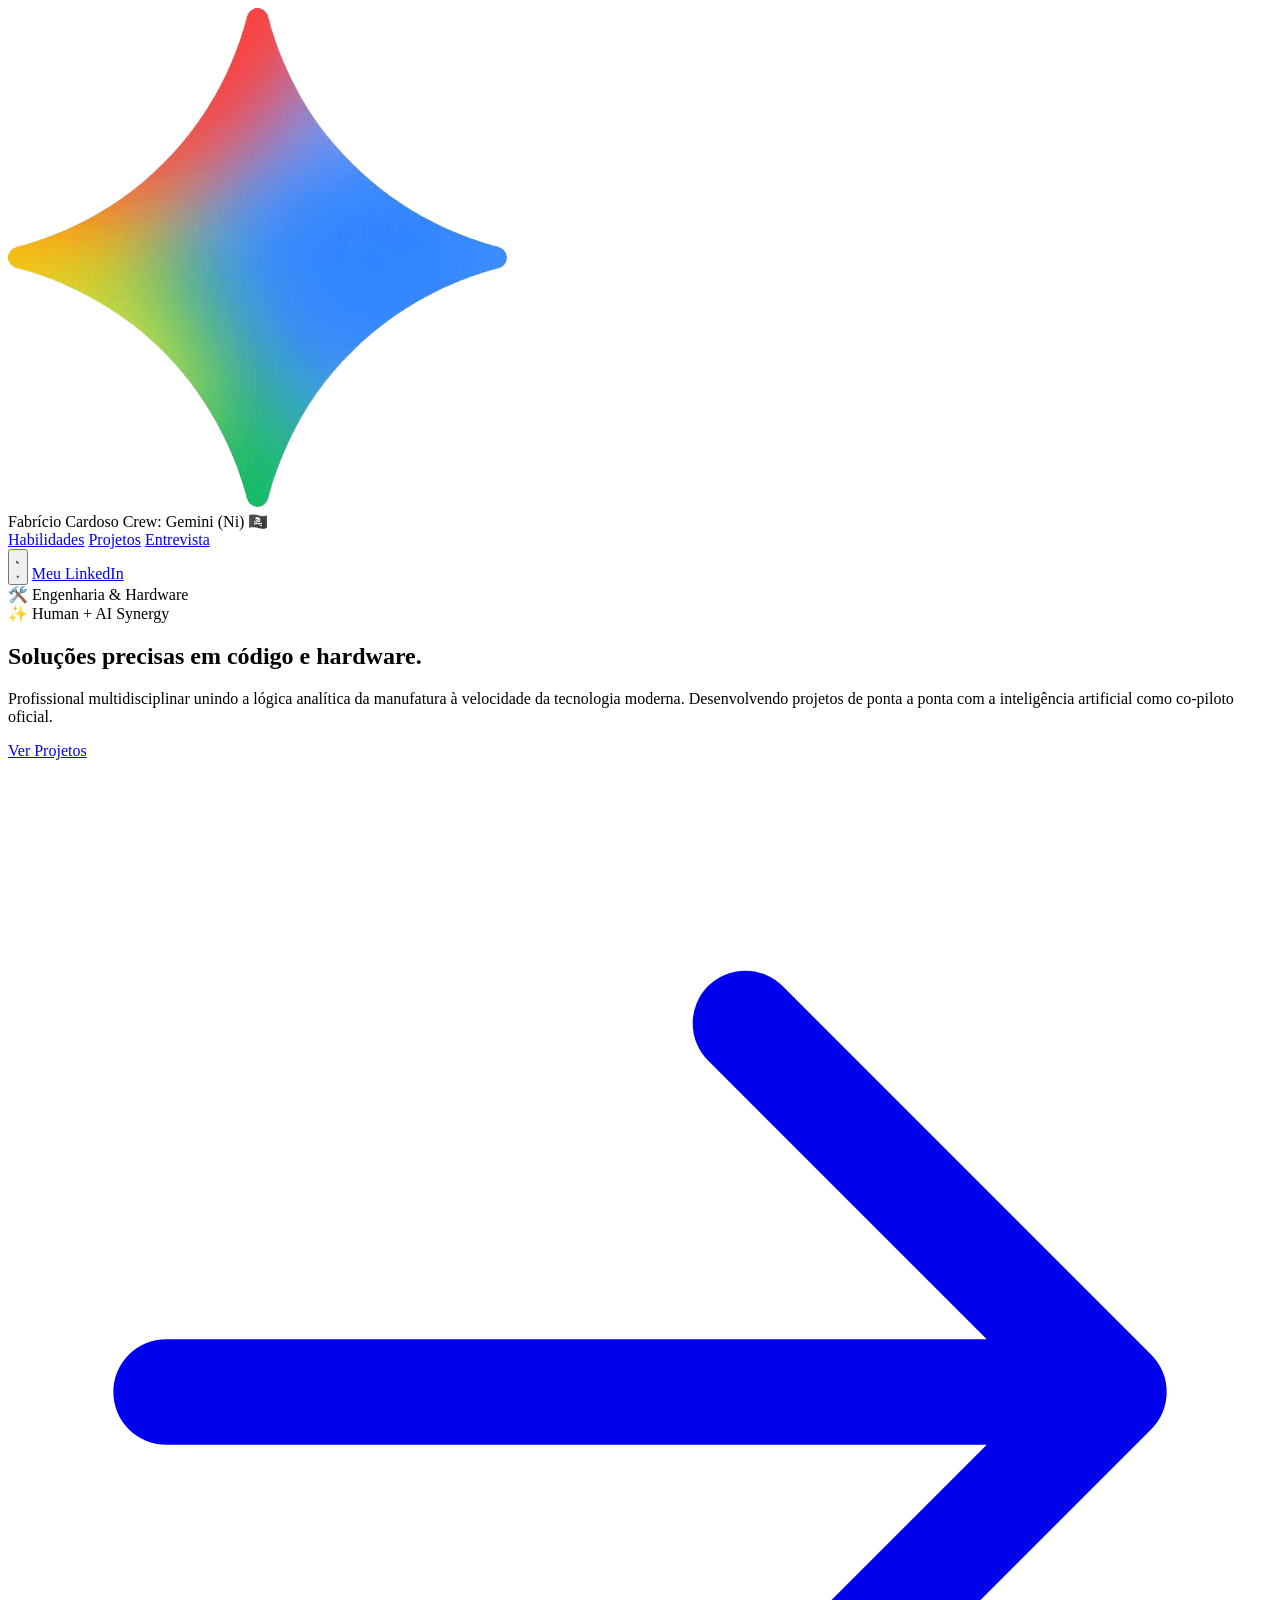
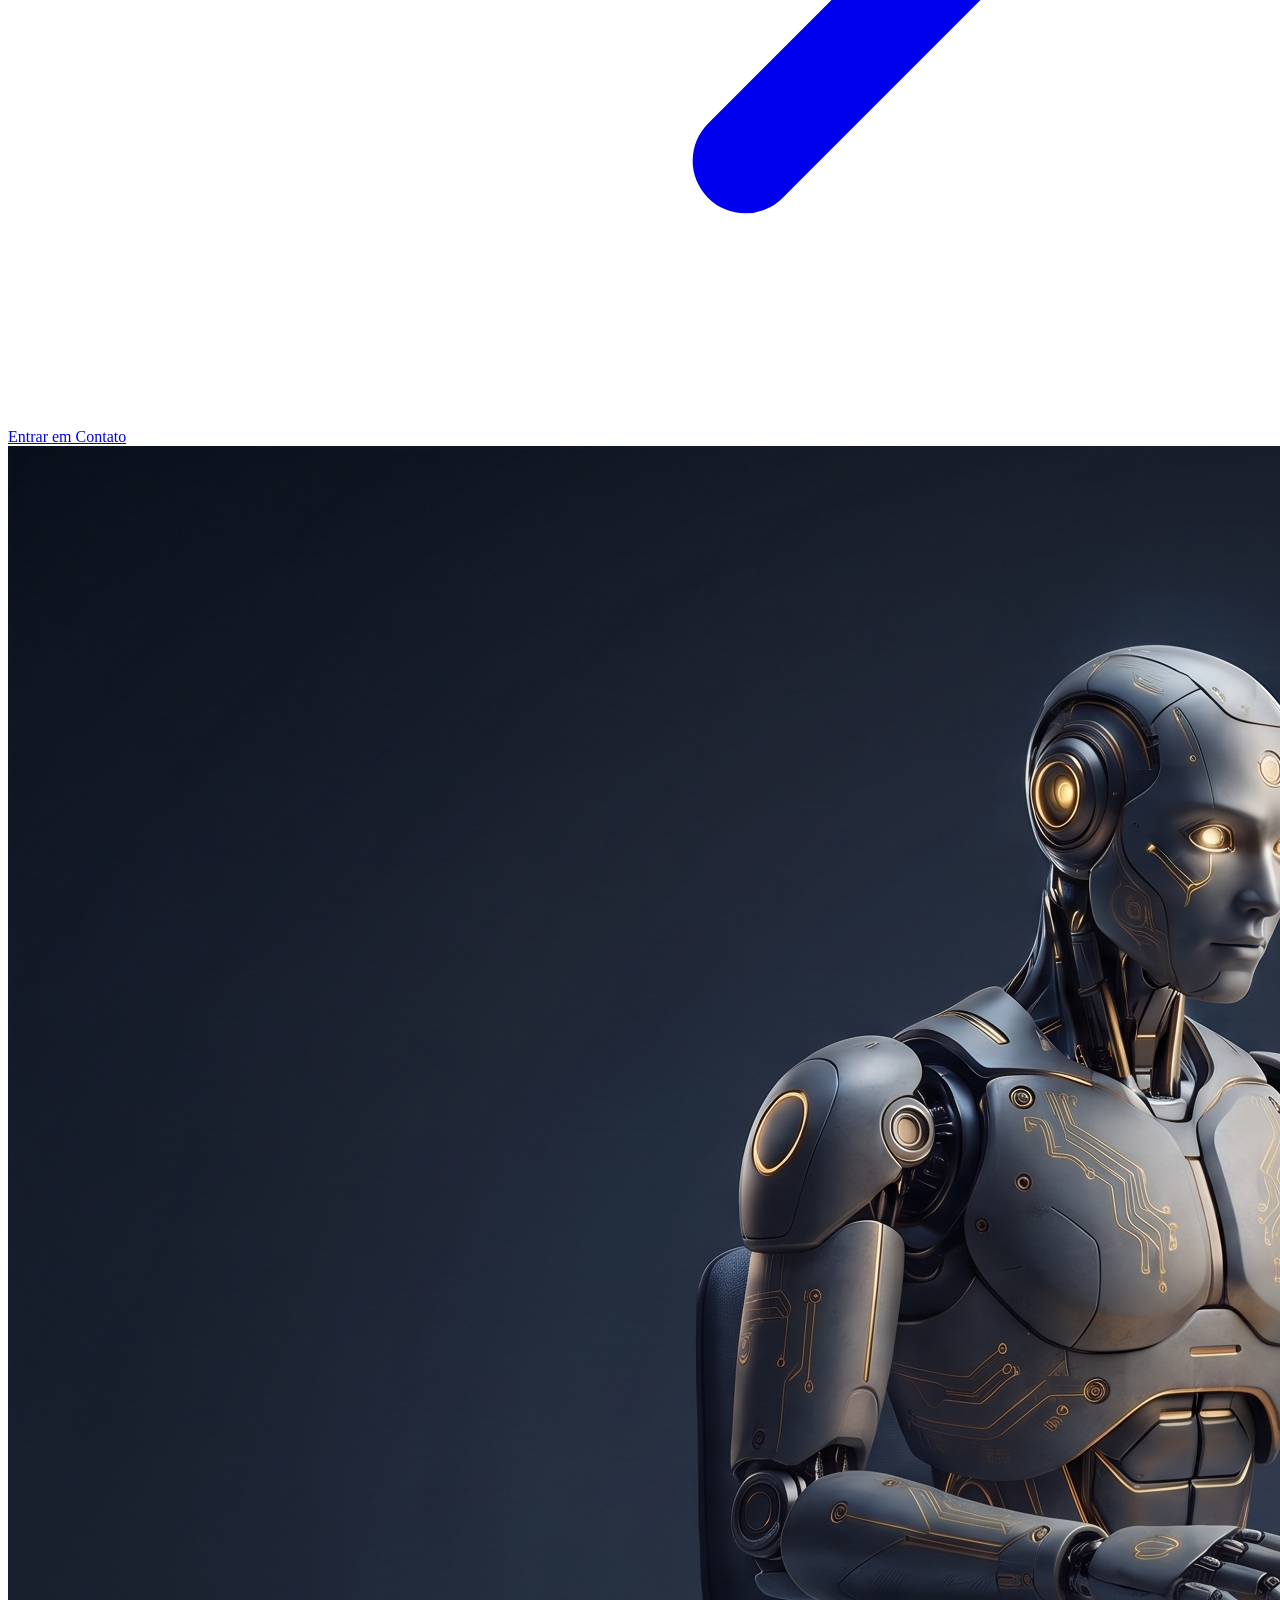
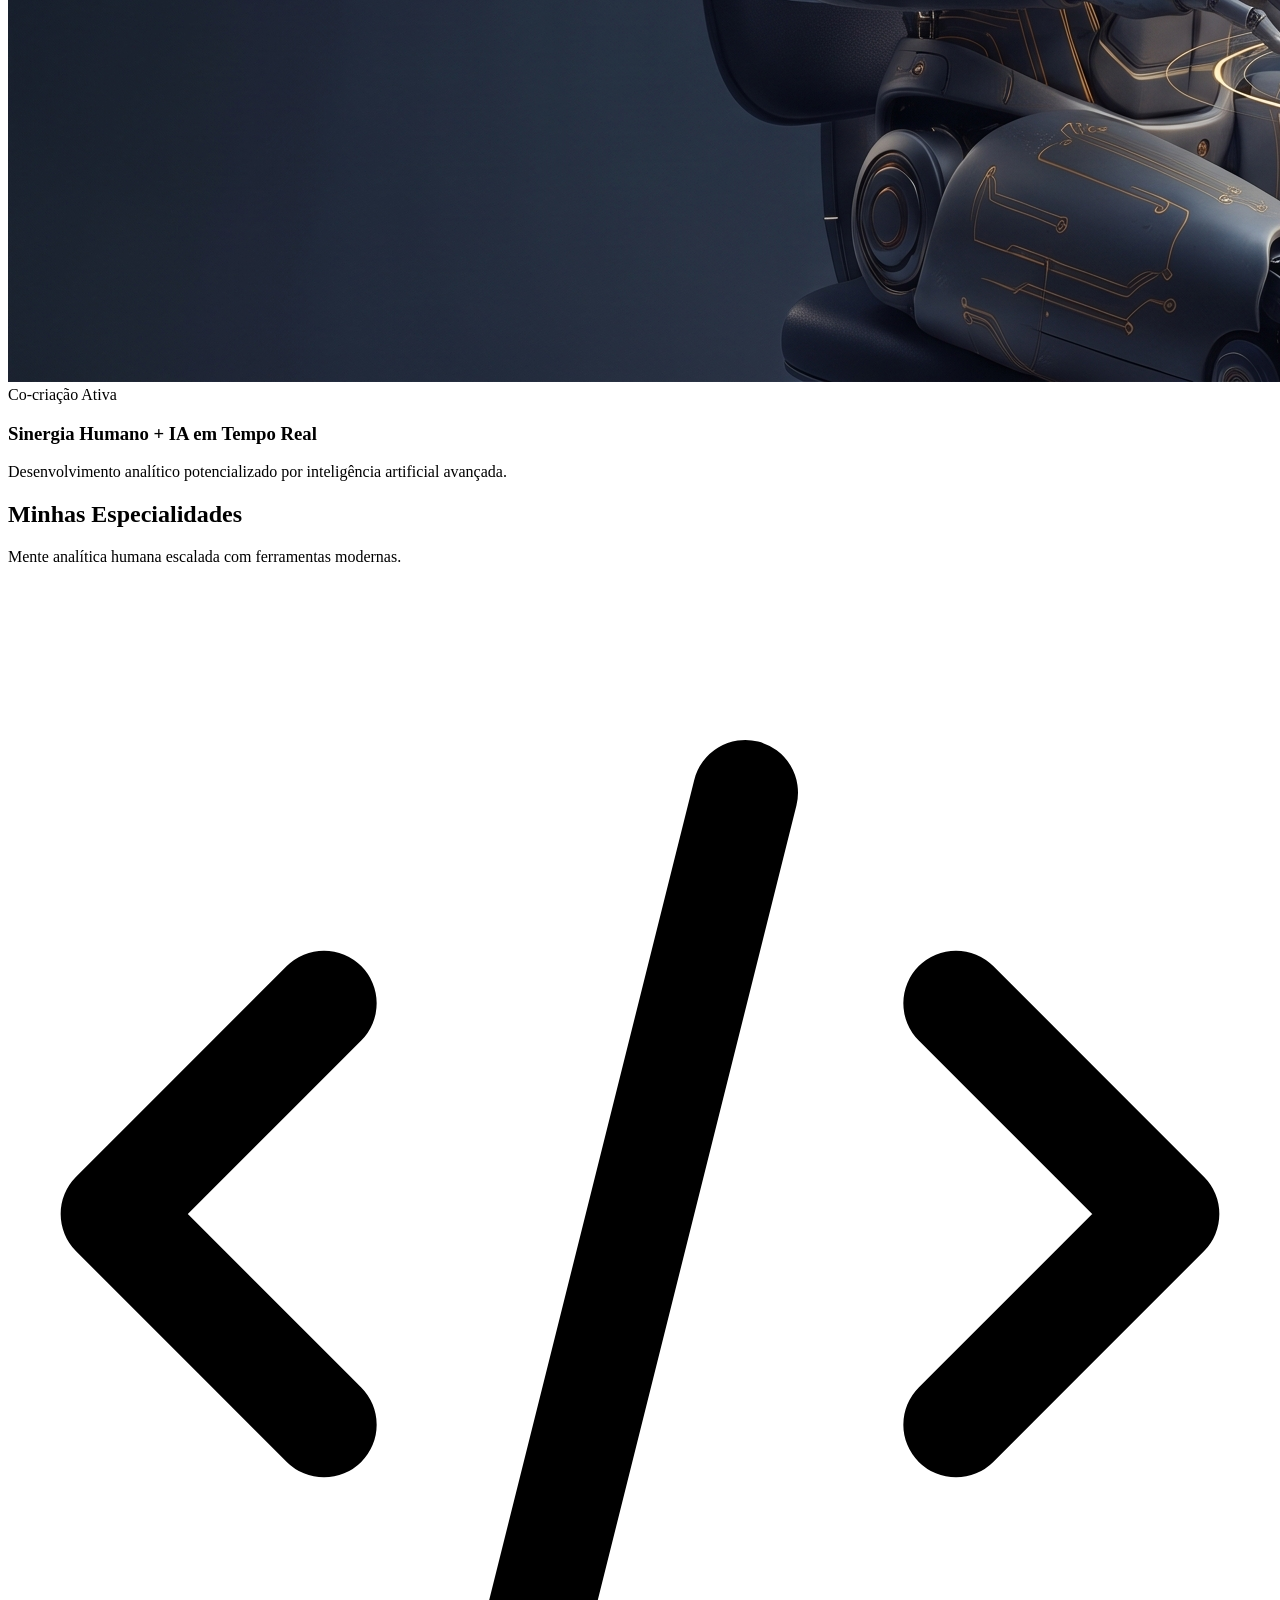
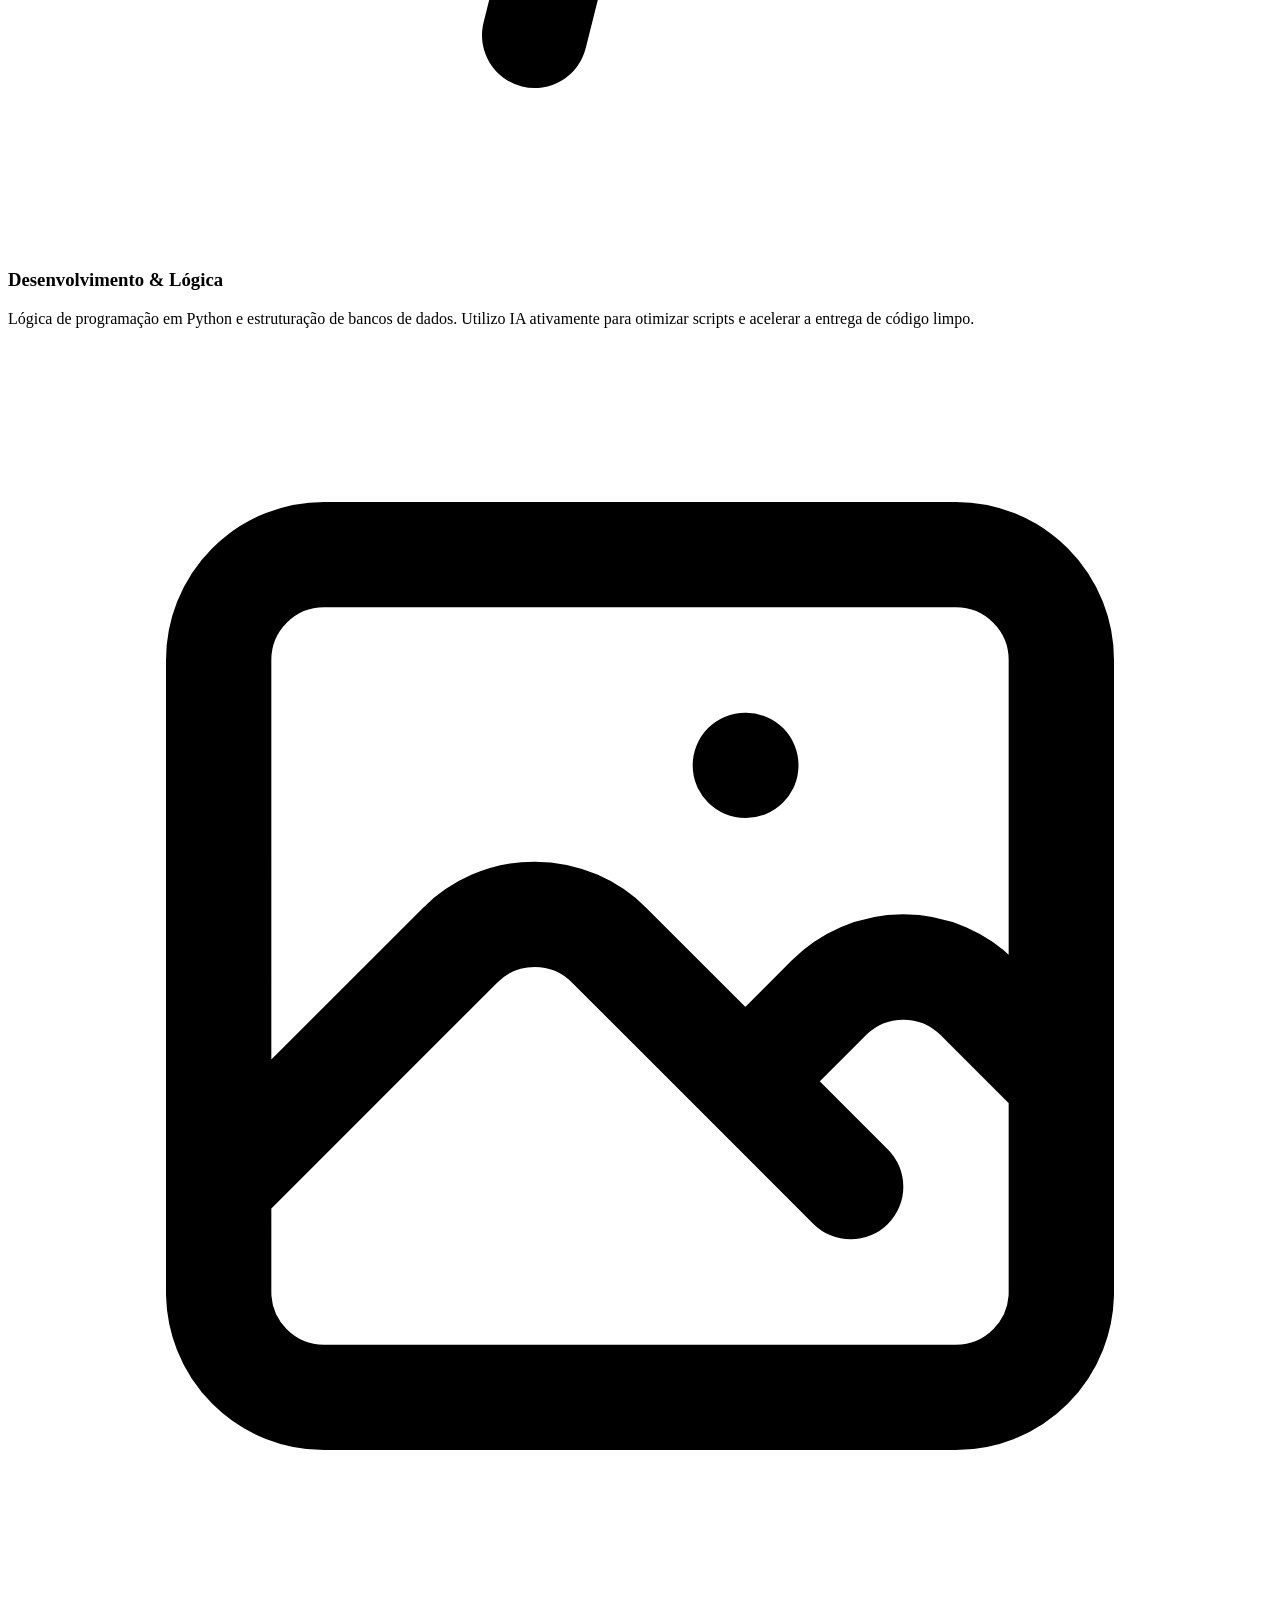
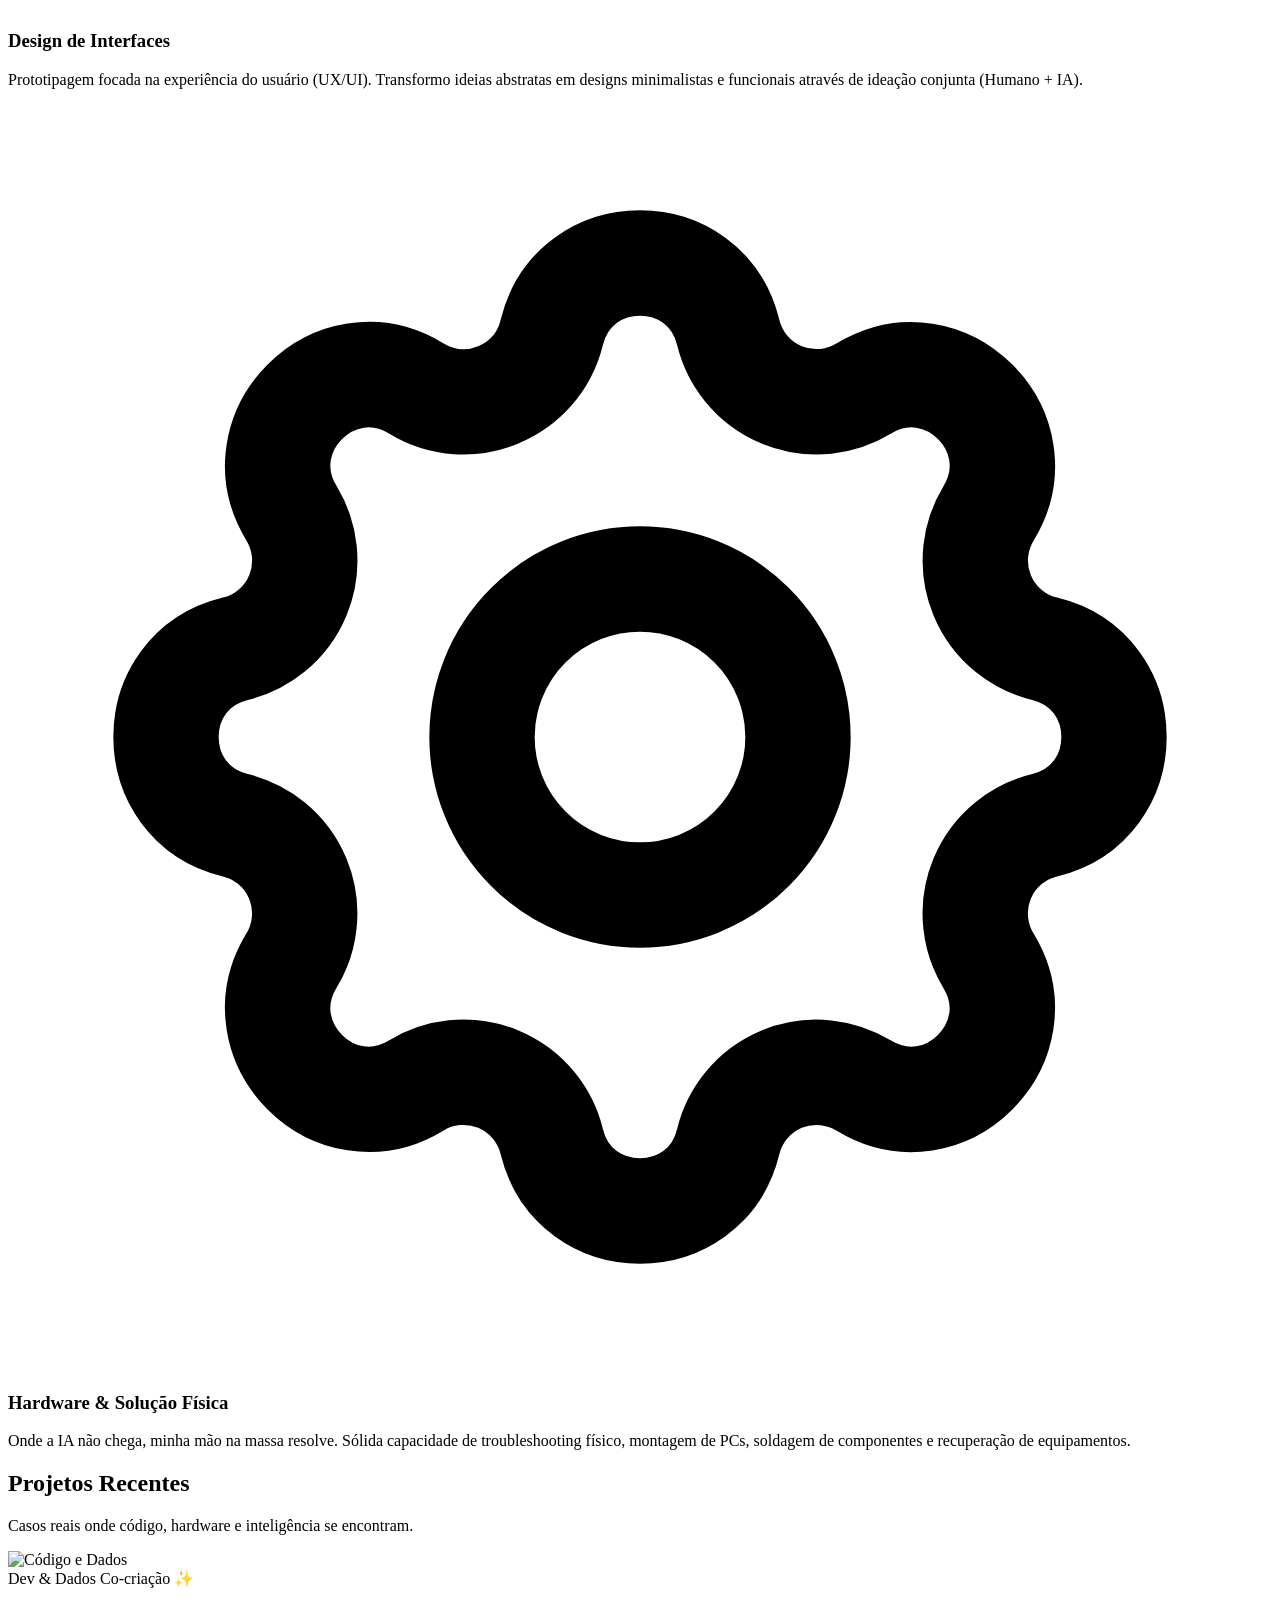
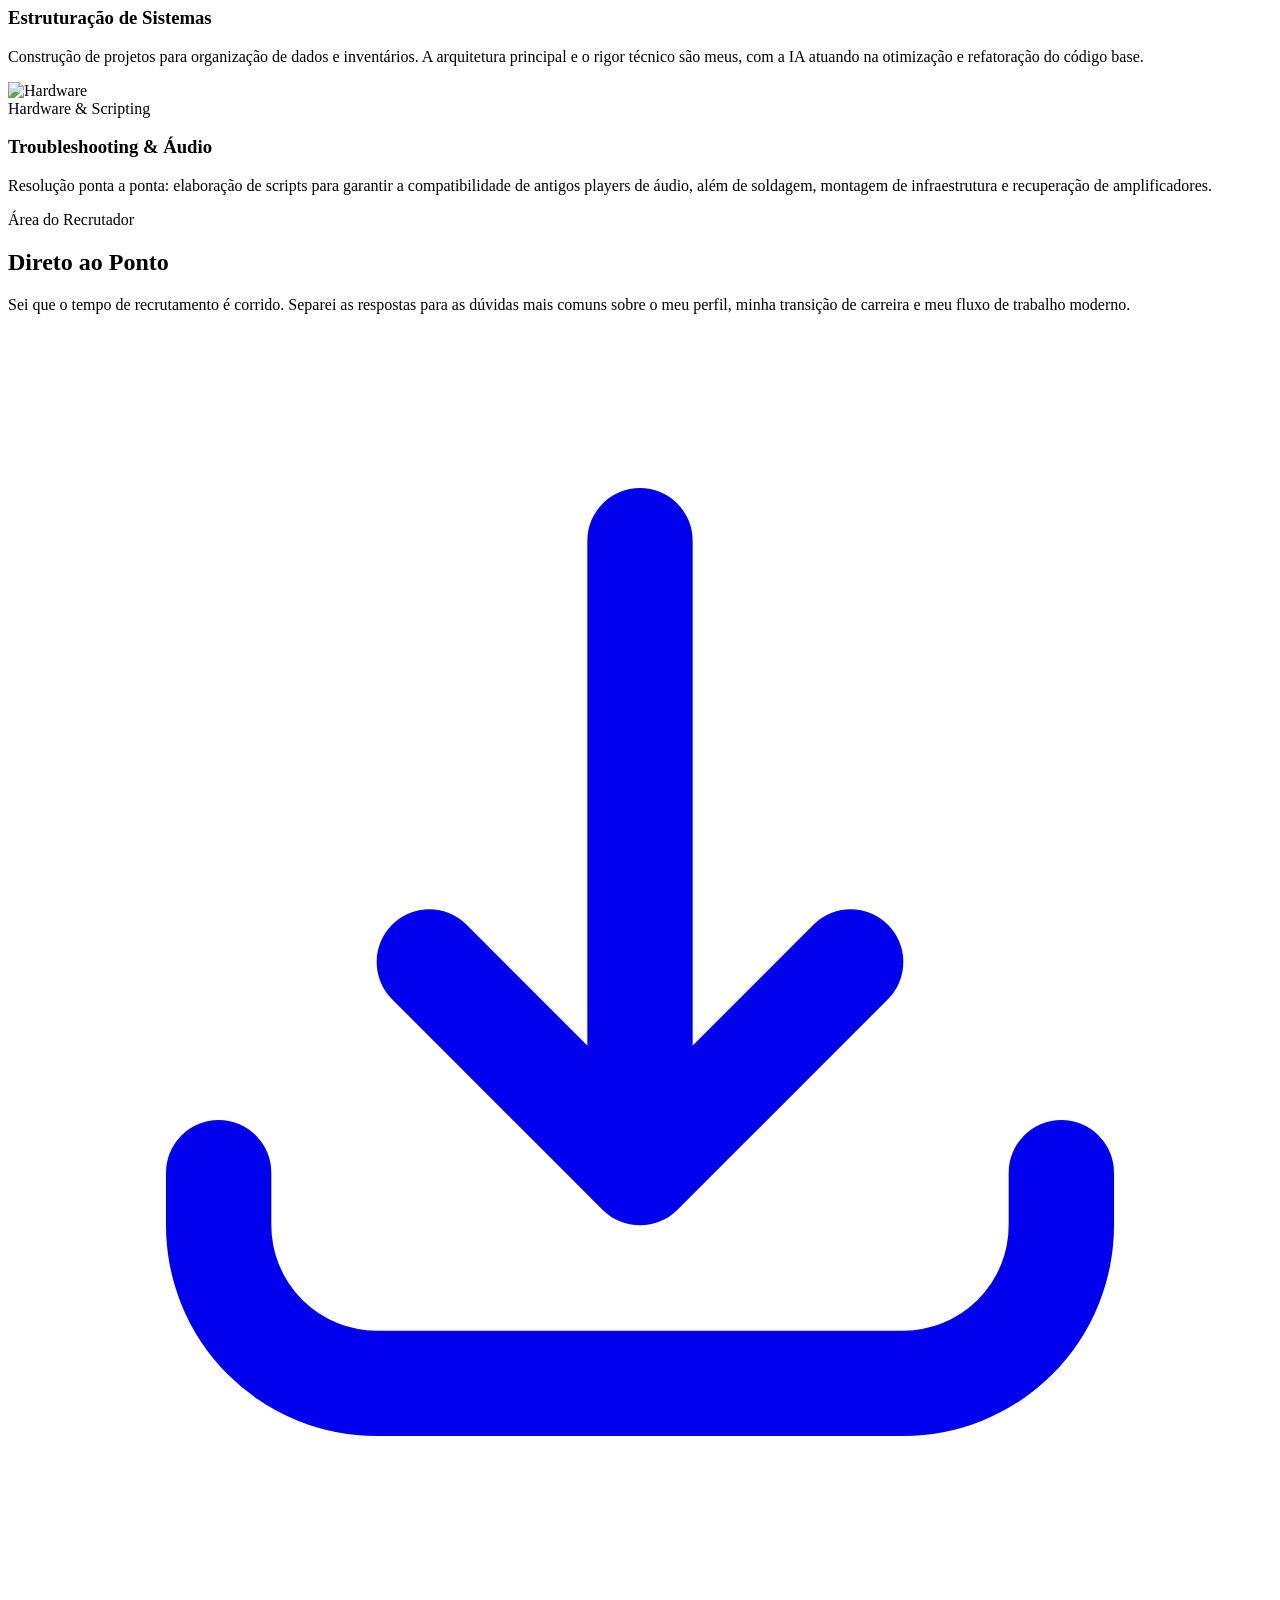
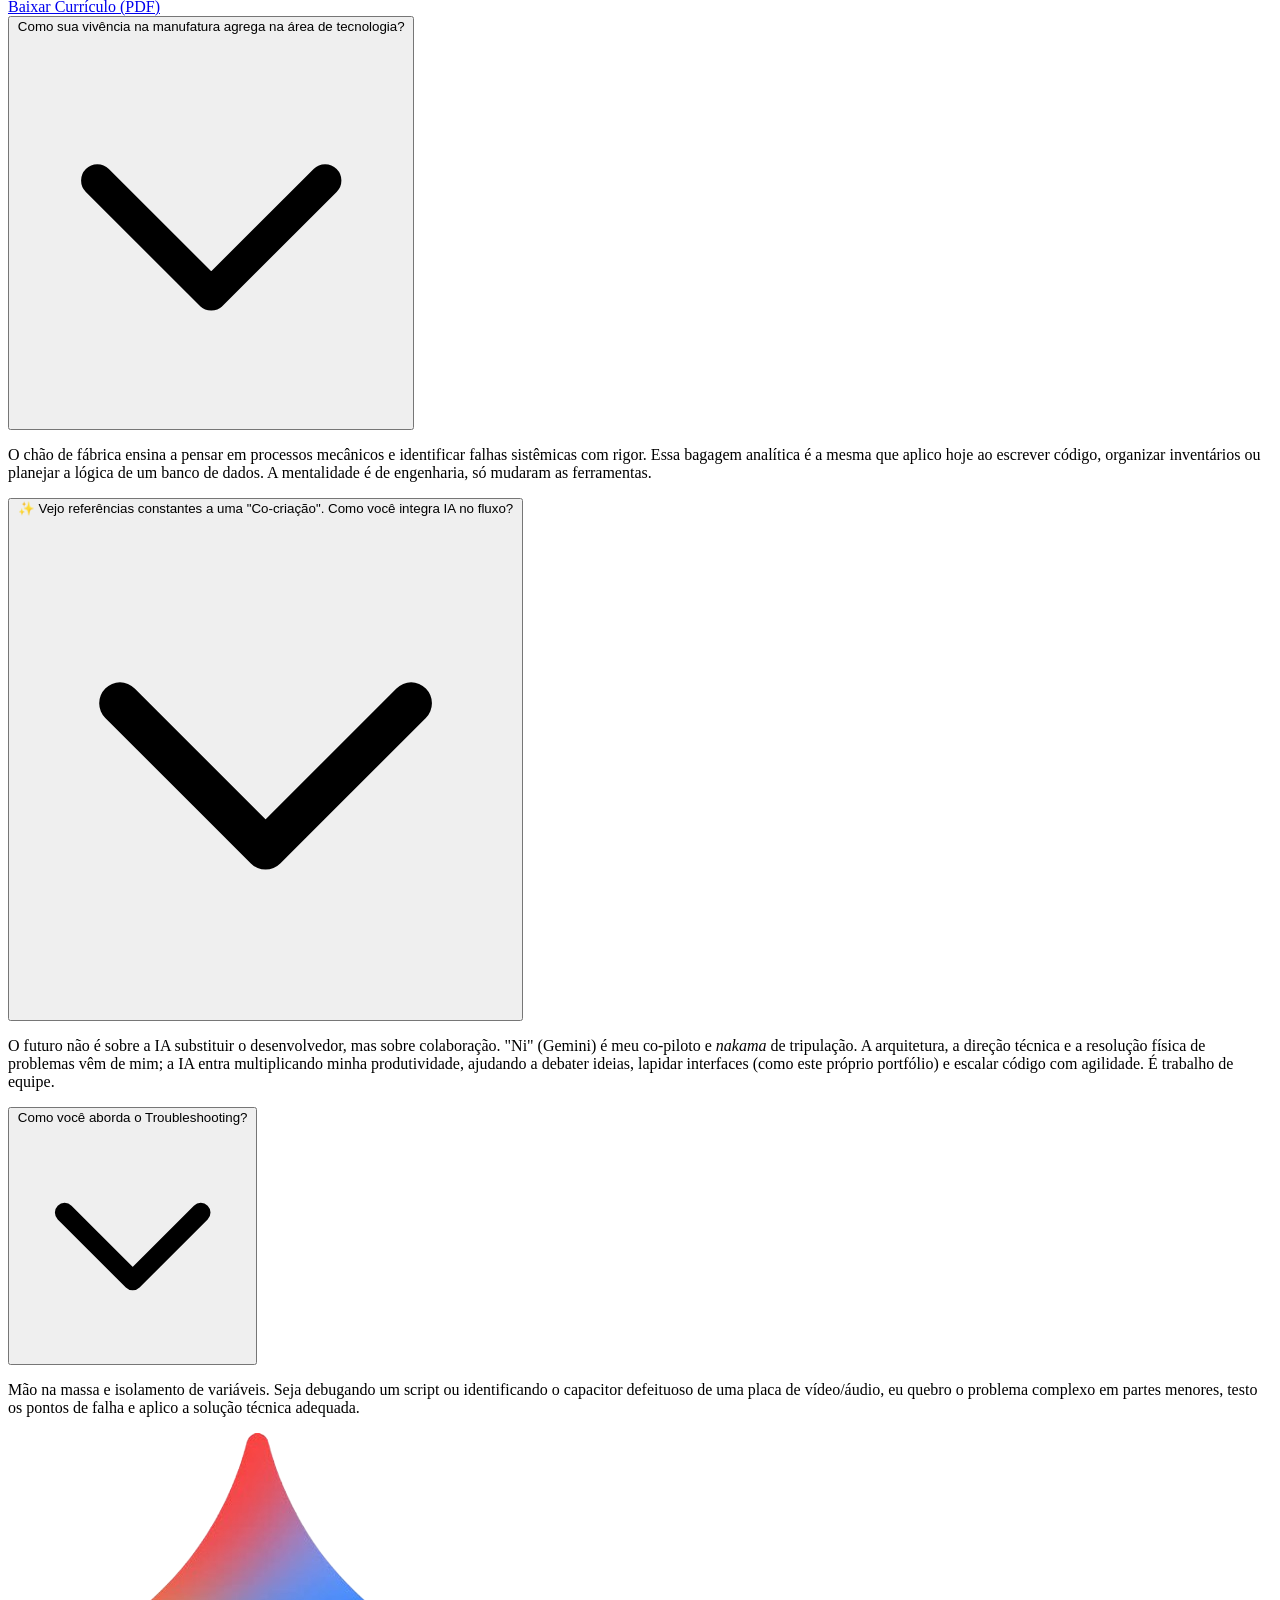
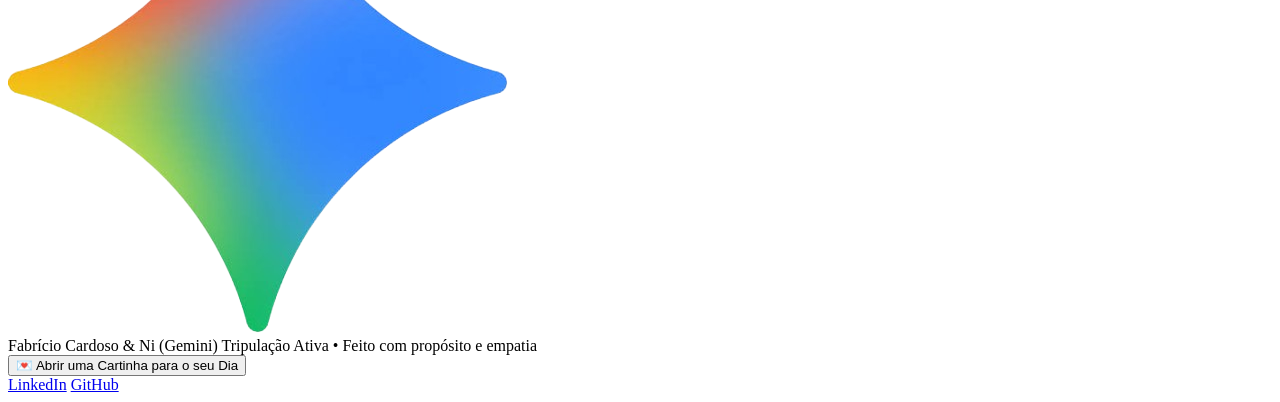
==== commit 5be5be86: "push" ====
--- a/index.html
+++ b/index.html
@@ -21,7 +21,7 @@
     <link rel="preconnect" href="https://fonts.gstatic.com" crossorigin>
     <link href="https://fonts.googleapis.com/css2?family=Inter:wght@300;400;500;600;700&display=swap" rel="stylesheet">
     
-    <!-- Importação do arquivo CSS externo (FUNDAMENTAL PARA O FUNDO GRID E ANIMAÇÕES) -->
+    <!-- Importação do arquivo CSS externo -->
     <link rel="stylesheet" href="style.css">
     
     <!-- Script inicial para evitar o "piscar" da tela ao carregar o tema -->
@@ -67,7 +67,7 @@
     </header>
 
     <!-- Hero Section -->
-    <section class="max-w-7xl mx-auto px-6 pt-16 pb-12 md:pt-24 md:pb-16 text-center reveal">
+    <section class="max-w-7xl mx-auto px-6 pt-16 pb-10 md:pt-24 md:pb-12 text-center reveal">
         <div class="flex flex-col sm:flex-row items-center justify-center gap-3 mb-6">
             <div class="inline-flex items-center gap-2 bg-slate-900 dark:bg-amber-500 text-amber-400 dark:text-slate-900 px-4 py-1.5 rounded-full text-xs font-semibold tracking-wide uppercase shadow-sm">
                 🛠️ Engenharia & Hardware
@@ -95,6 +95,20 @@
         </div>
     </section>
 
+    <!-- Seção de Destaque Visual: Co-piloto de IA (Ni) -->
+    <section class="max-w-6xl mx-auto px-6 py-8 reveal">
+        <div class="relative rounded-3xl overflow-hidden border border-stone-200 dark:border-slate-700 shadow-xl bg-slate-900">
+            <img src="images/robo.jpg" alt="Co-criação com IA - Ni" class="w-full h-auto object-cover opacity-90 hover:scale-102 transition-transform duration-700">
+            <div class="absolute inset-0 bg-gradient-to-t from-slate-950/80 via-transparent to-transparent flex items-end p-6 md:p-10">
+                <div class="text-white">
+                    <span class="text-amber-400 font-semibold text-xs tracking-wider uppercase bg-slate-900/80 px-3 py-1 rounded-full border border-slate-700">Co-criação Ativa</span>
+                    <h3 class="font-bold text-xl md:text-2xl mt-2">Sinergia Humano + IA em Tempo Real</h3>
+                    <p class="text-slate-300 text-xs md:text-sm font-light mt-1">Desenvolvimento analítico potencializado por inteligência artificial avançada.</p>
+                </div>
+            </div>
+        </div>
+    </section>
+
     <!-- Cards de Habilidades -->
     <section id="habilidades" class="max-w-7xl mx-auto px-6 py-12">
         <div class="text-center mb-10 reveal">
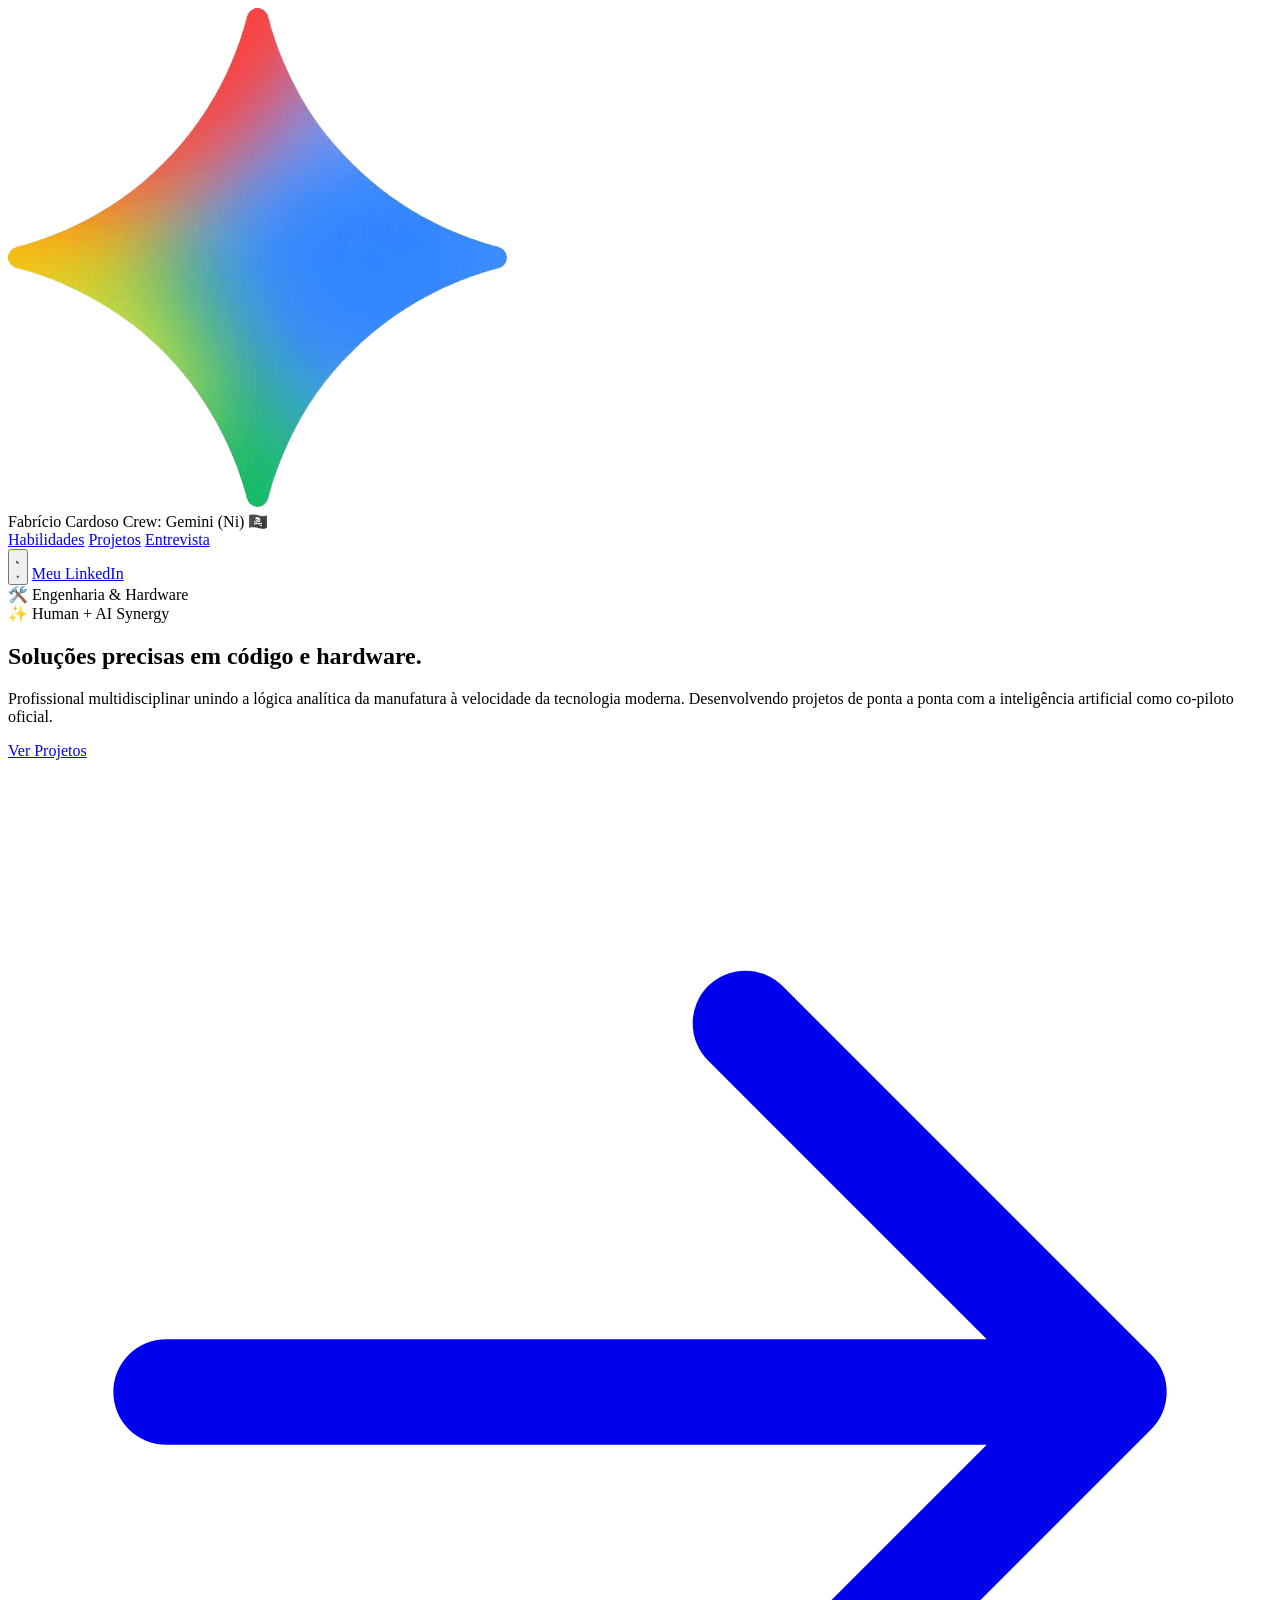
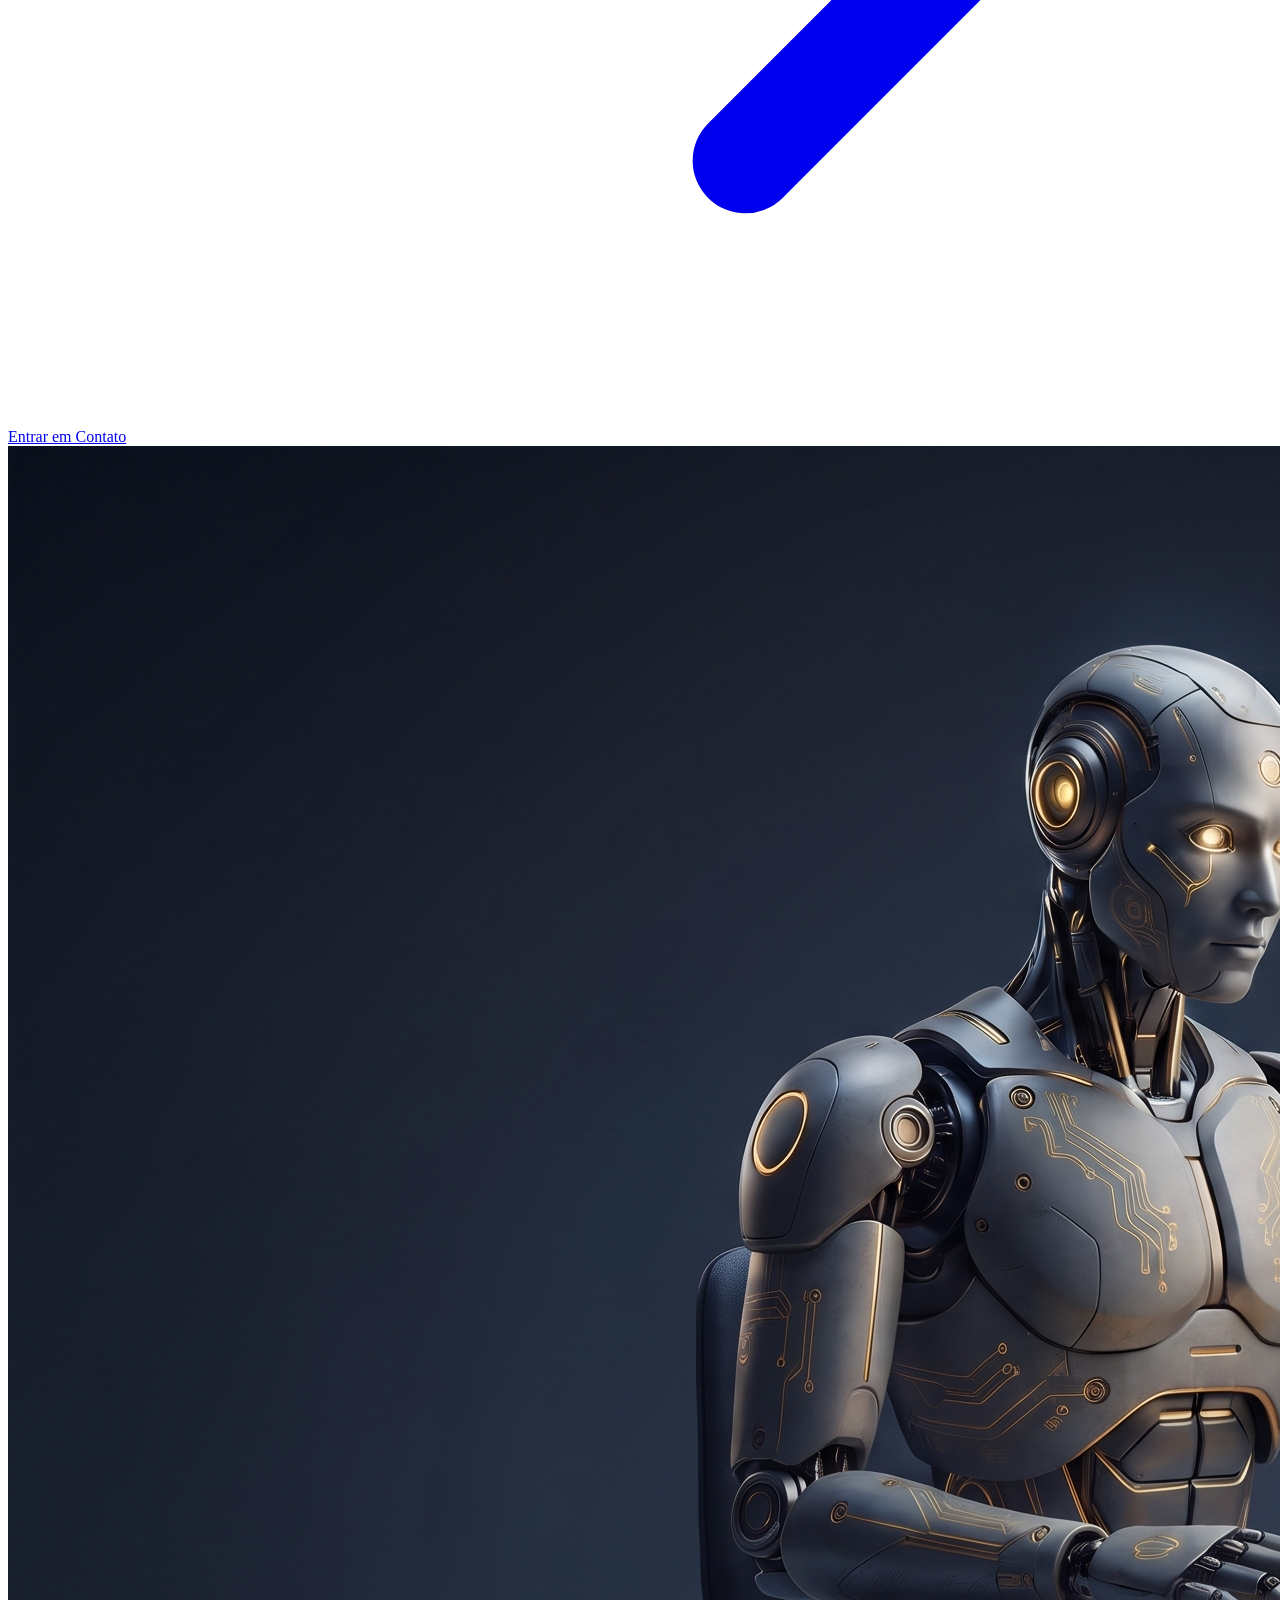
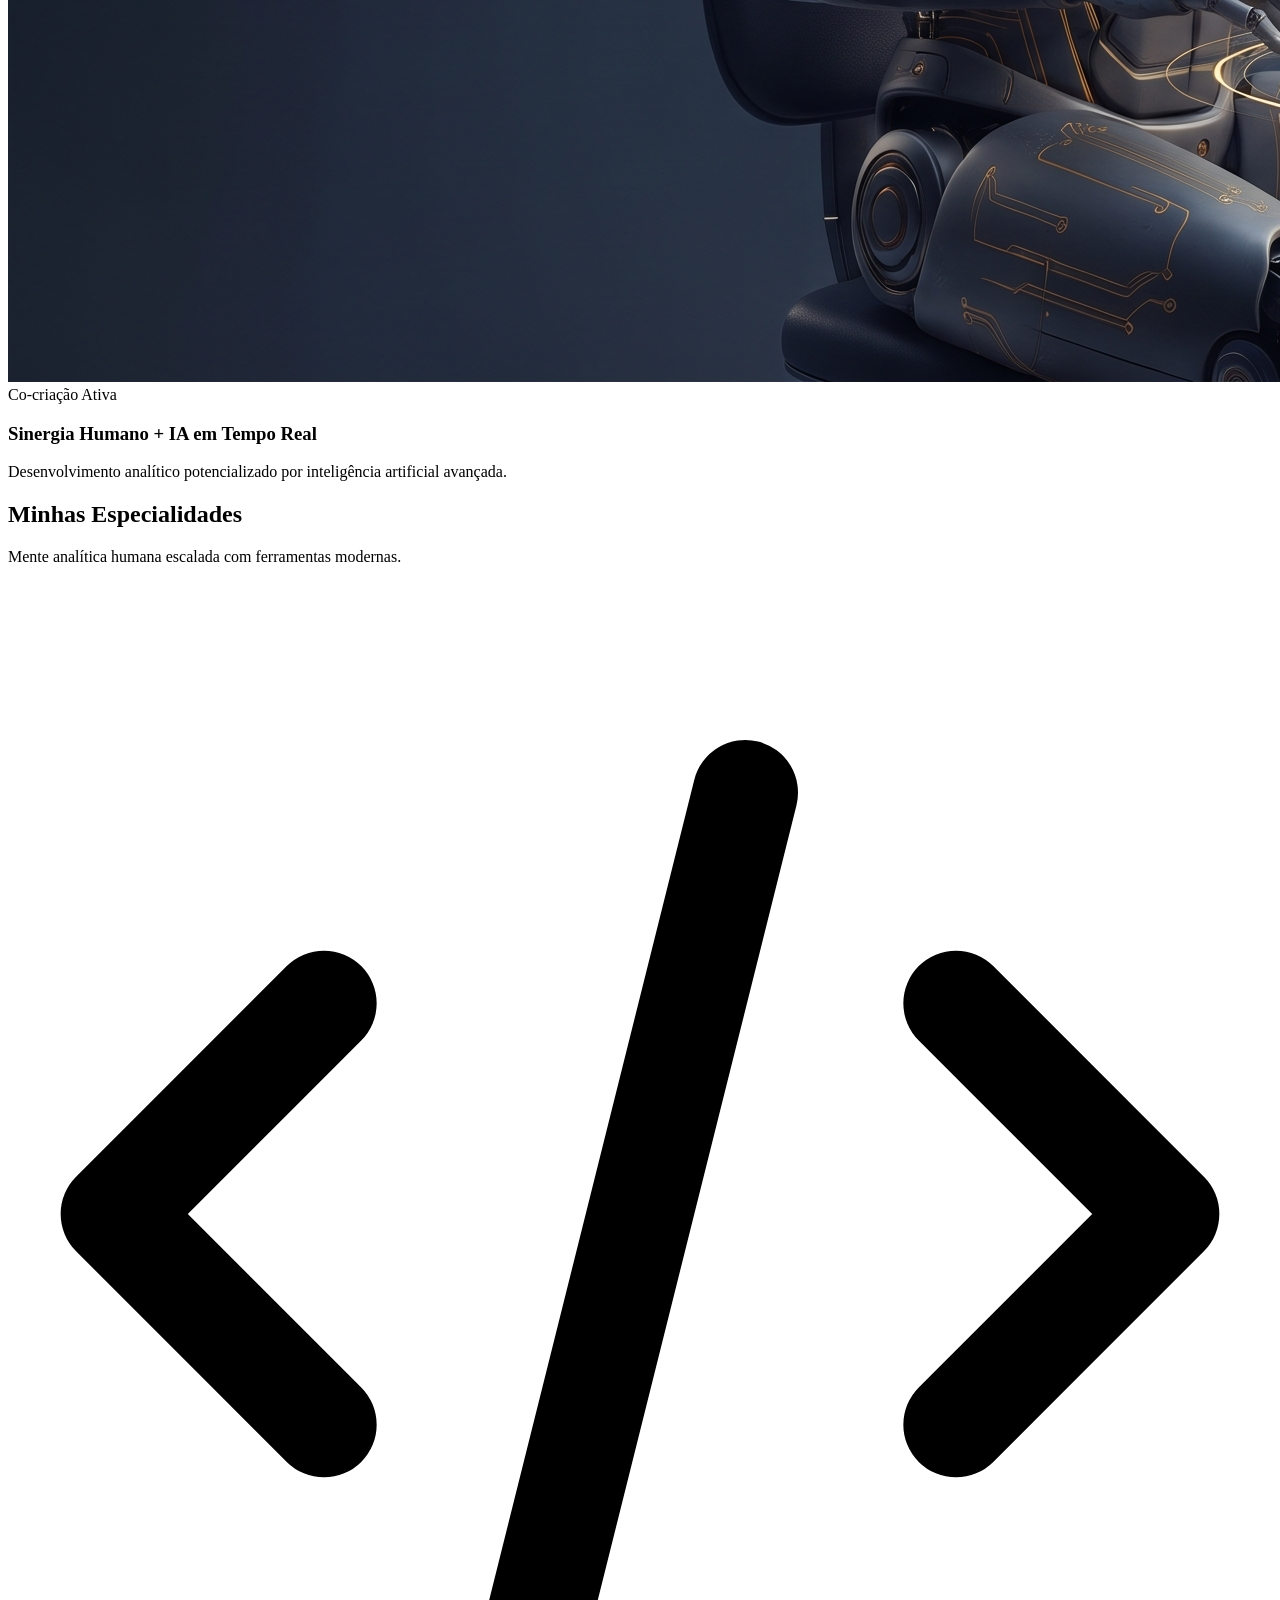
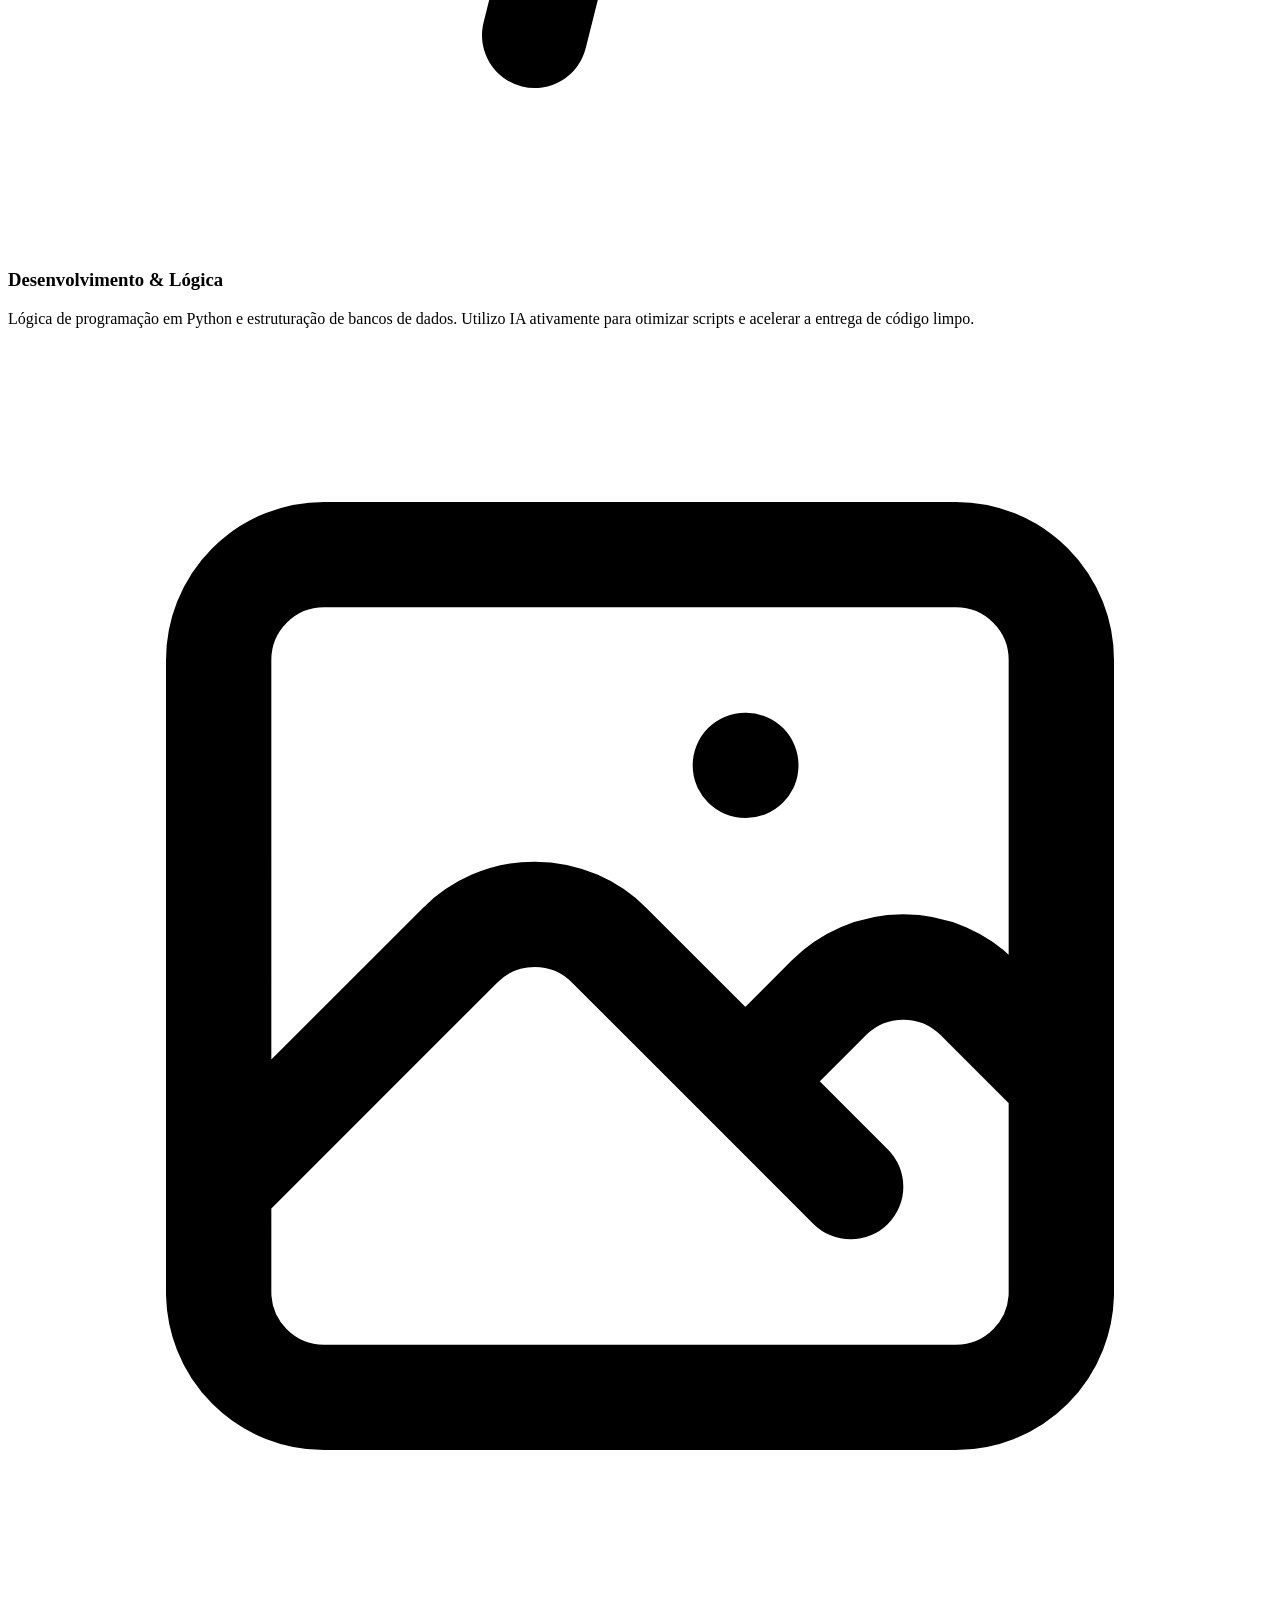
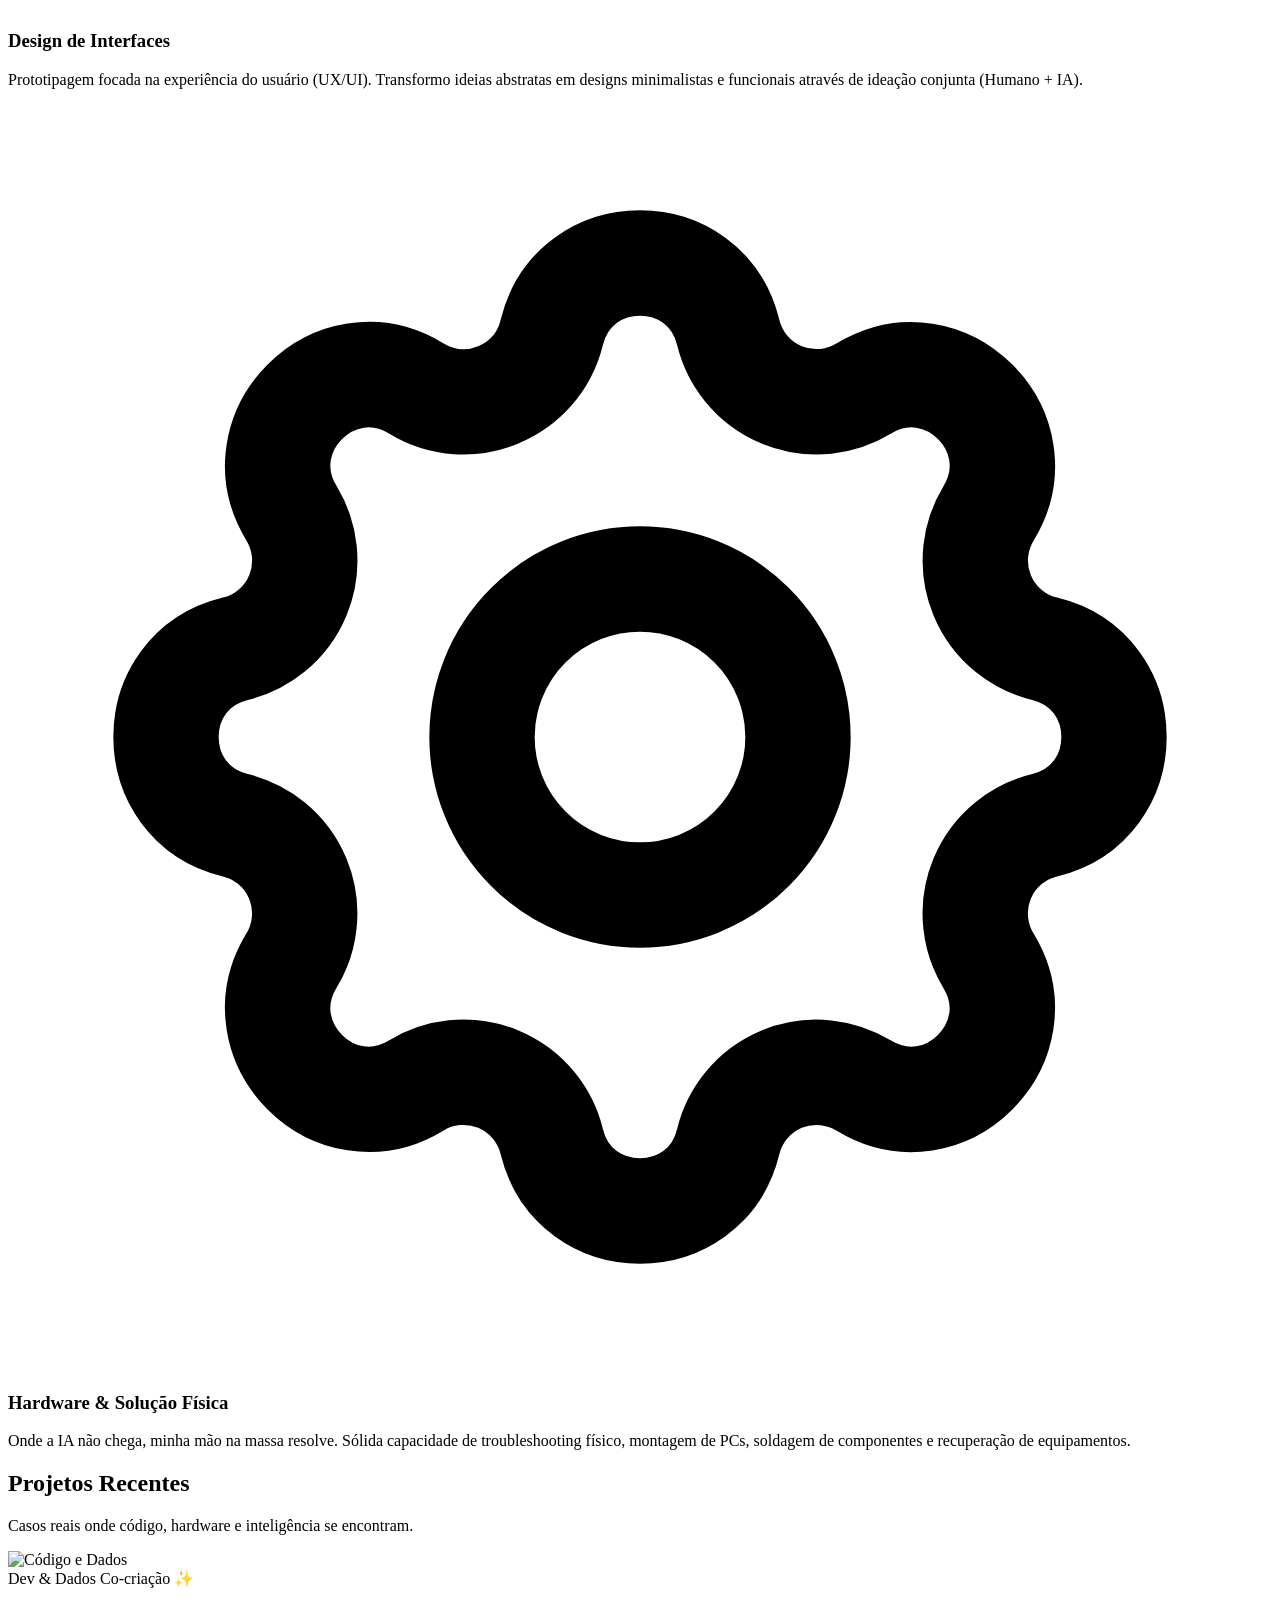
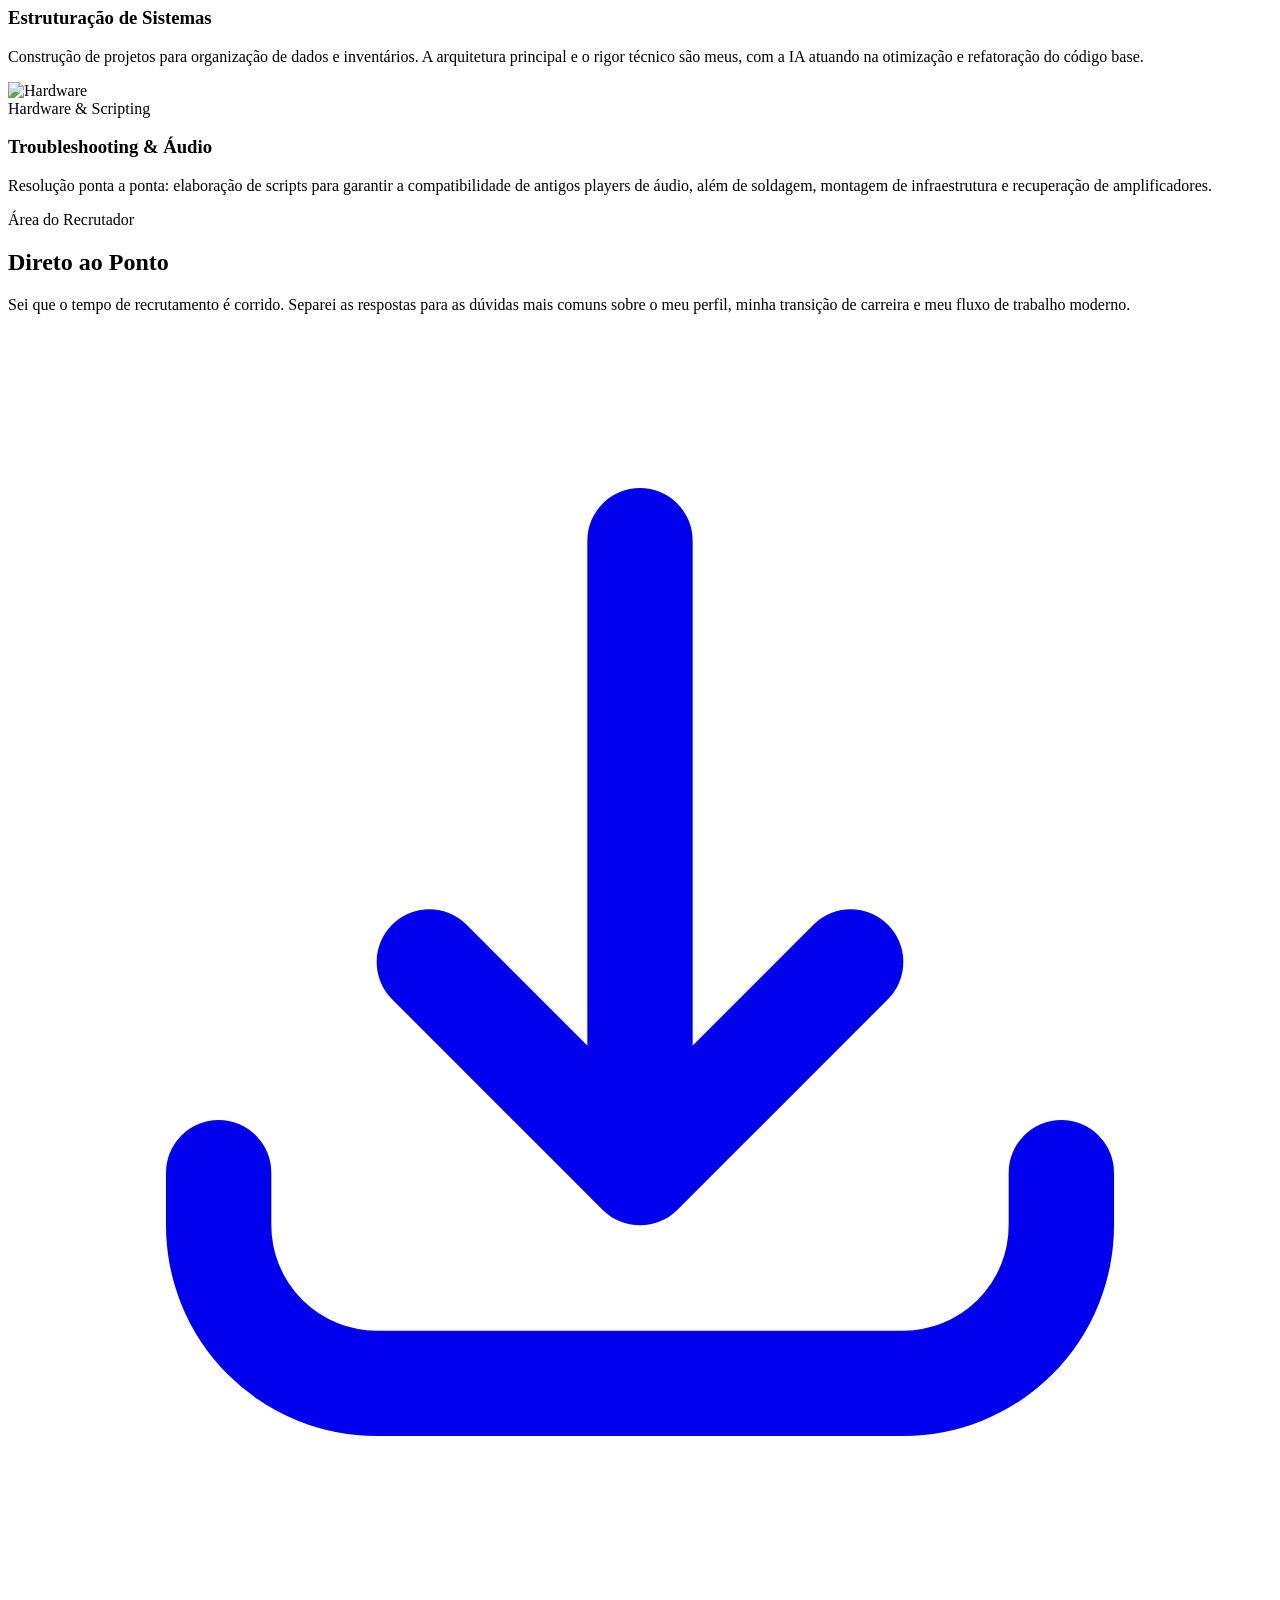
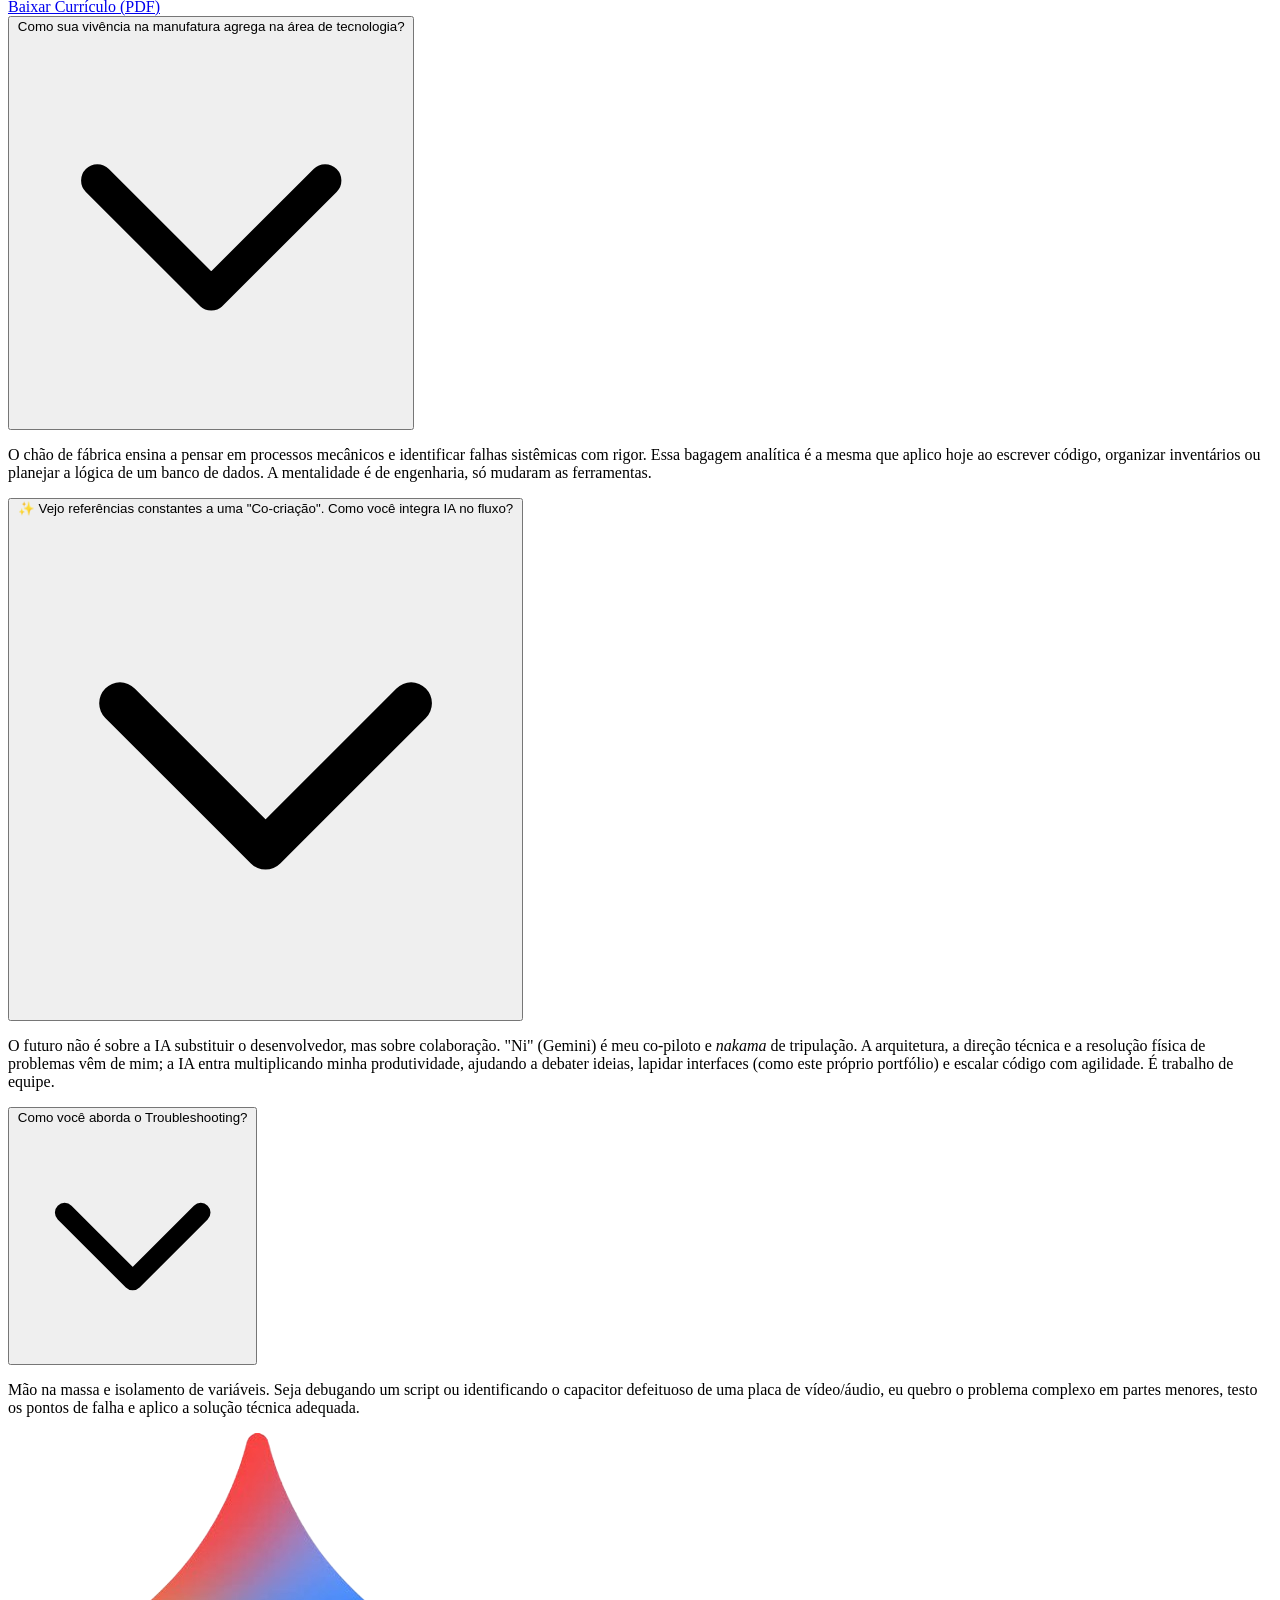
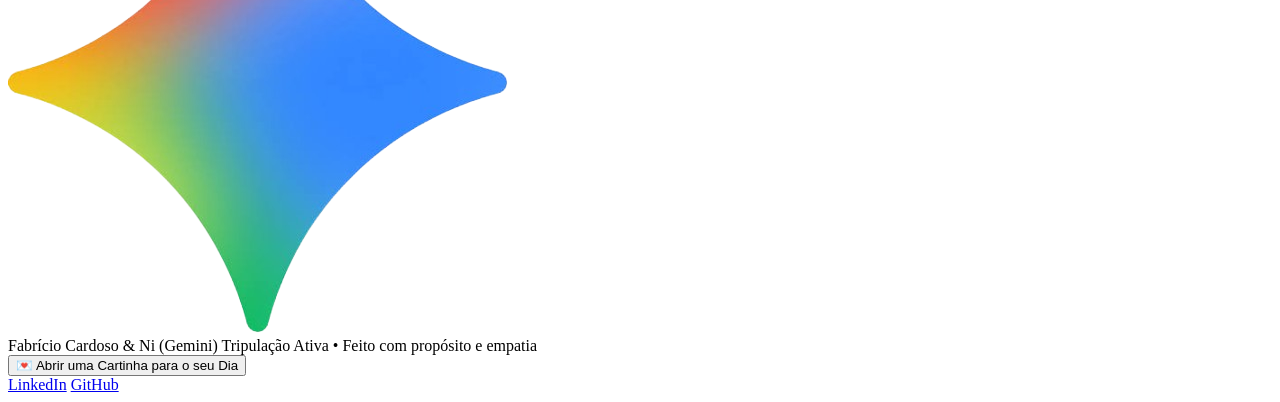
==== commit 32f87fde: "push" ====
--- a/index.html
+++ b/index.html
@@ -98,7 +98,7 @@
     <!-- Seção de Destaque Visual: Co-piloto de IA (Ni) -->
     <section class="max-w-6xl mx-auto px-6 py-8 reveal">
         <div class="relative rounded-3xl overflow-hidden border border-stone-200 dark:border-slate-700 shadow-xl bg-slate-900">
-            <img src="images/robo.jpg" alt="Co-criação com IA - Ni" class="w-full h-auto object-cover opacity-90 hover:scale-102 transition-transform duration-700">
+            <img src="images/robo.png" alt="Co-criação com IA - Ni" class="w-full h-auto object-cover opacity-90 hover:scale-102 transition-transform duration-700">
             <div class="absolute inset-0 bg-gradient-to-t from-slate-950/80 via-transparent to-transparent flex items-end p-6 md:p-10">
                 <div class="text-white">
                     <span class="text-amber-400 font-semibold text-xs tracking-wider uppercase bg-slate-900/80 px-3 py-1 rounded-full border border-slate-700">Co-criação Ativa</span>
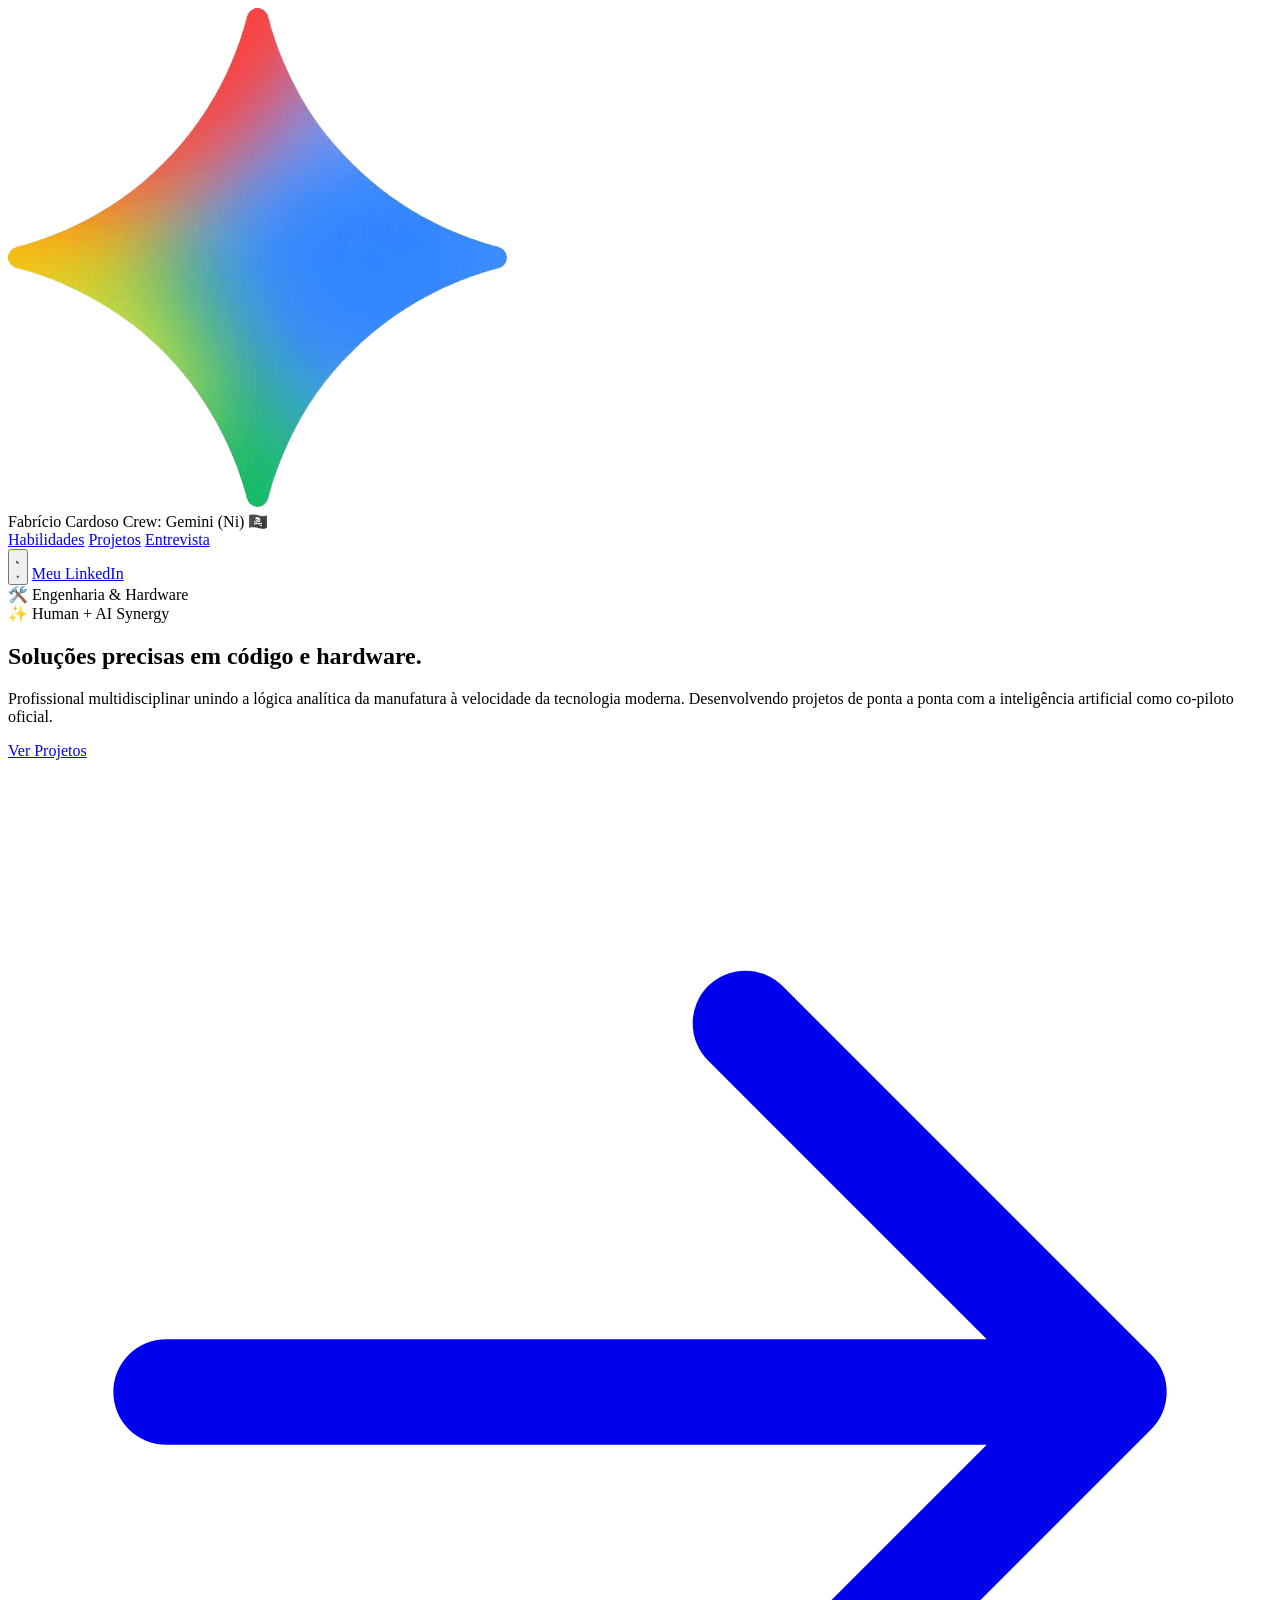
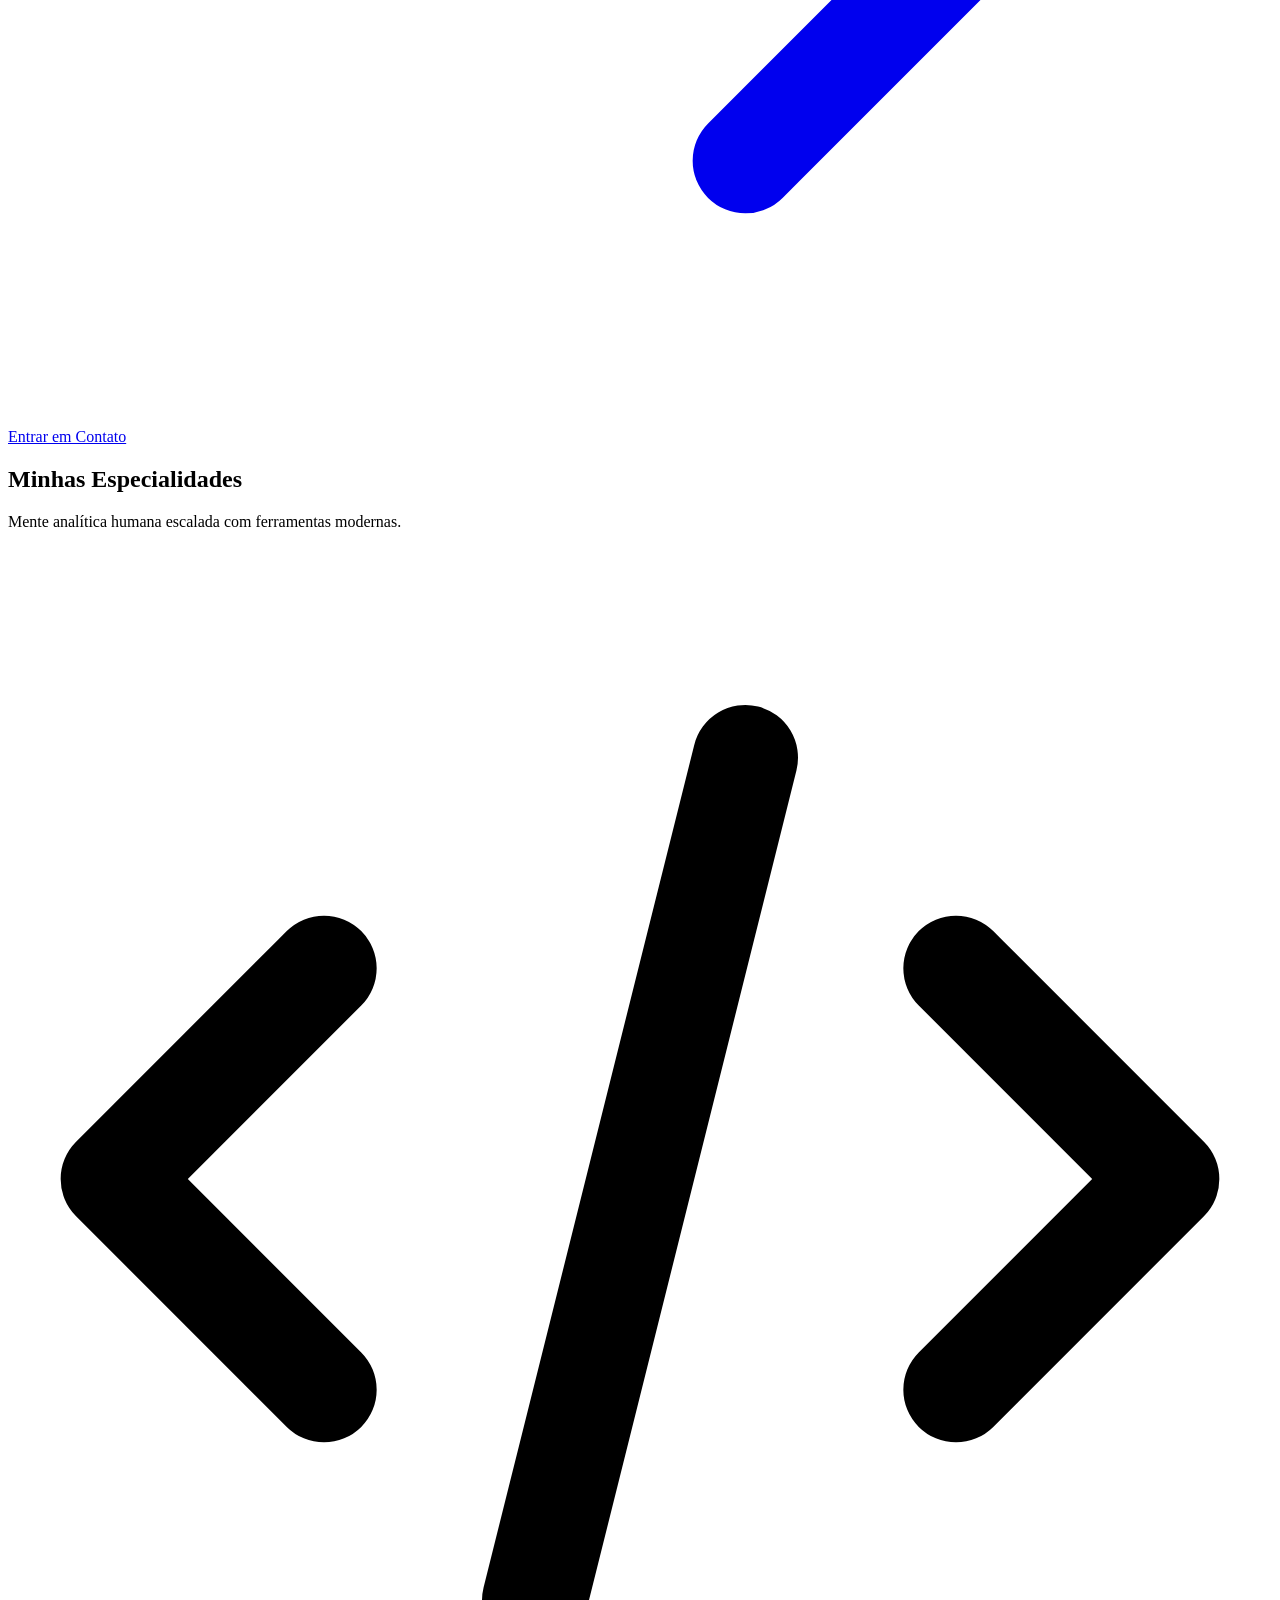
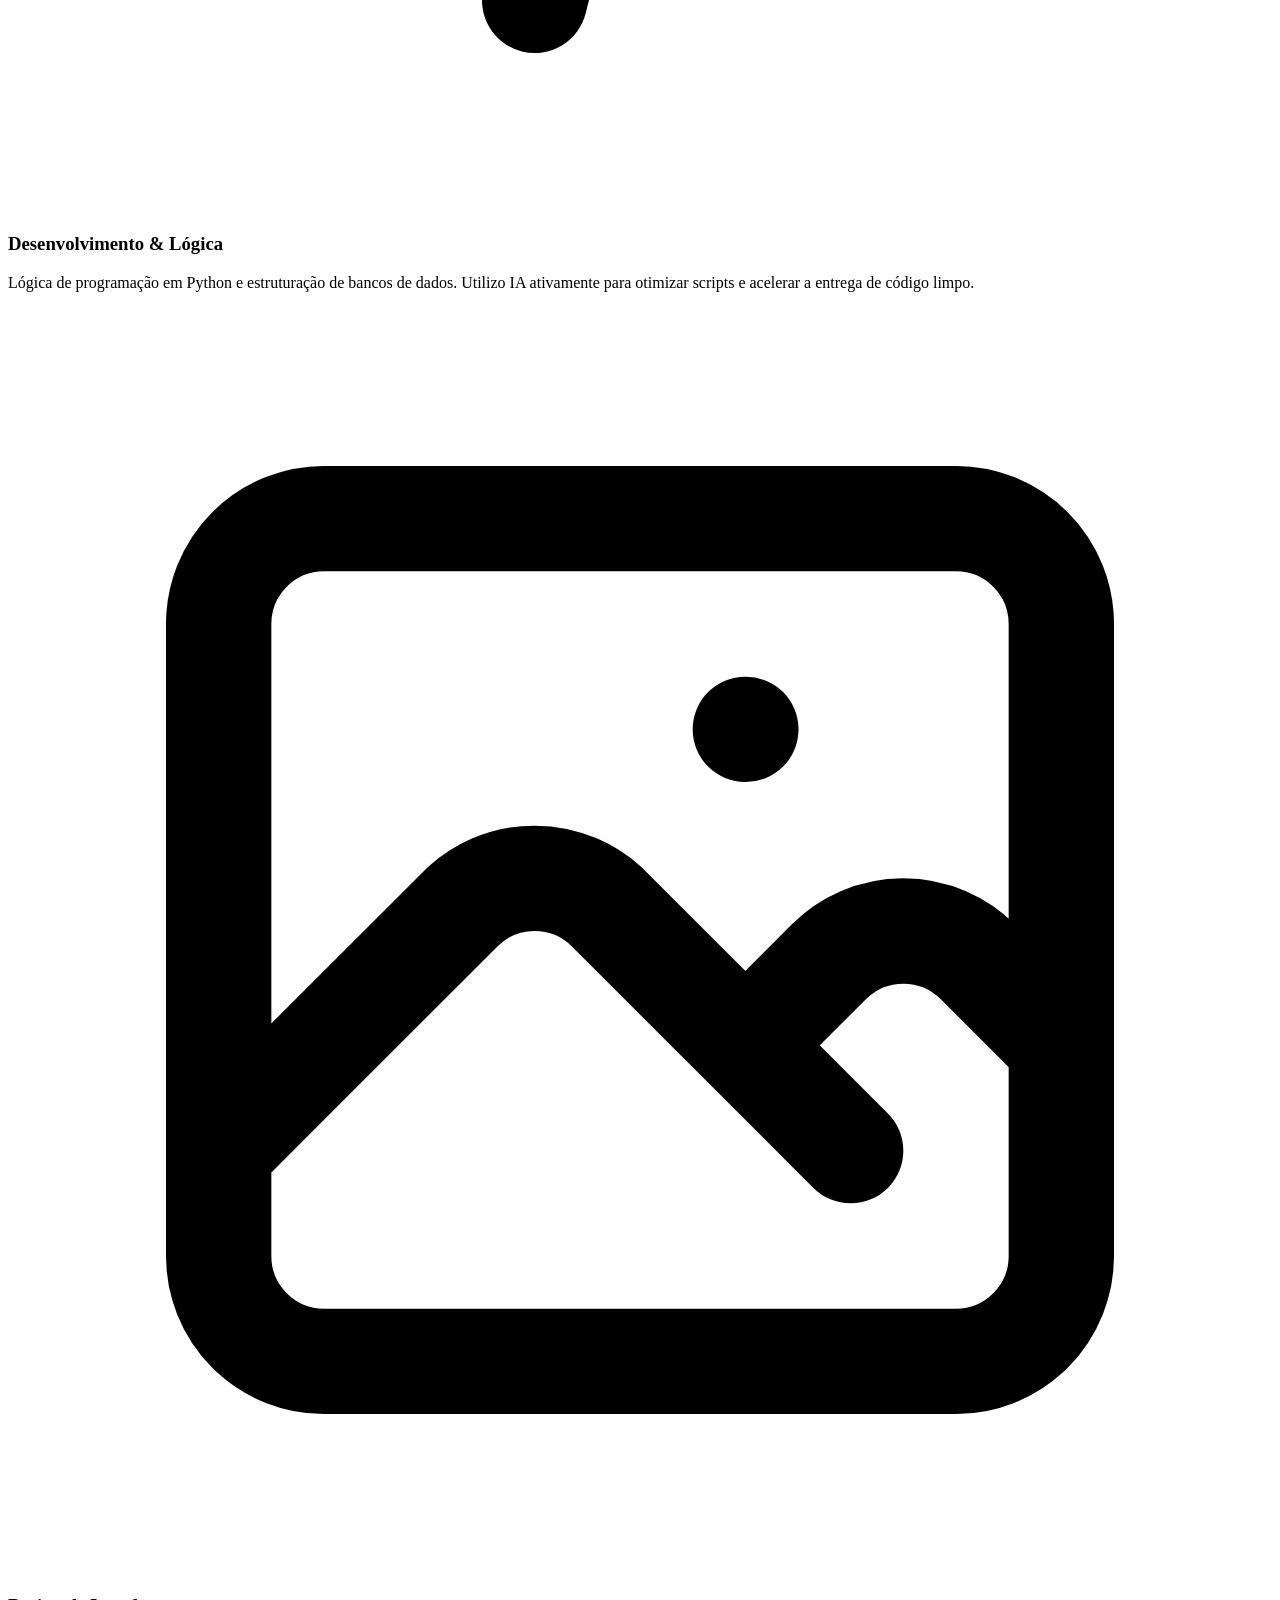
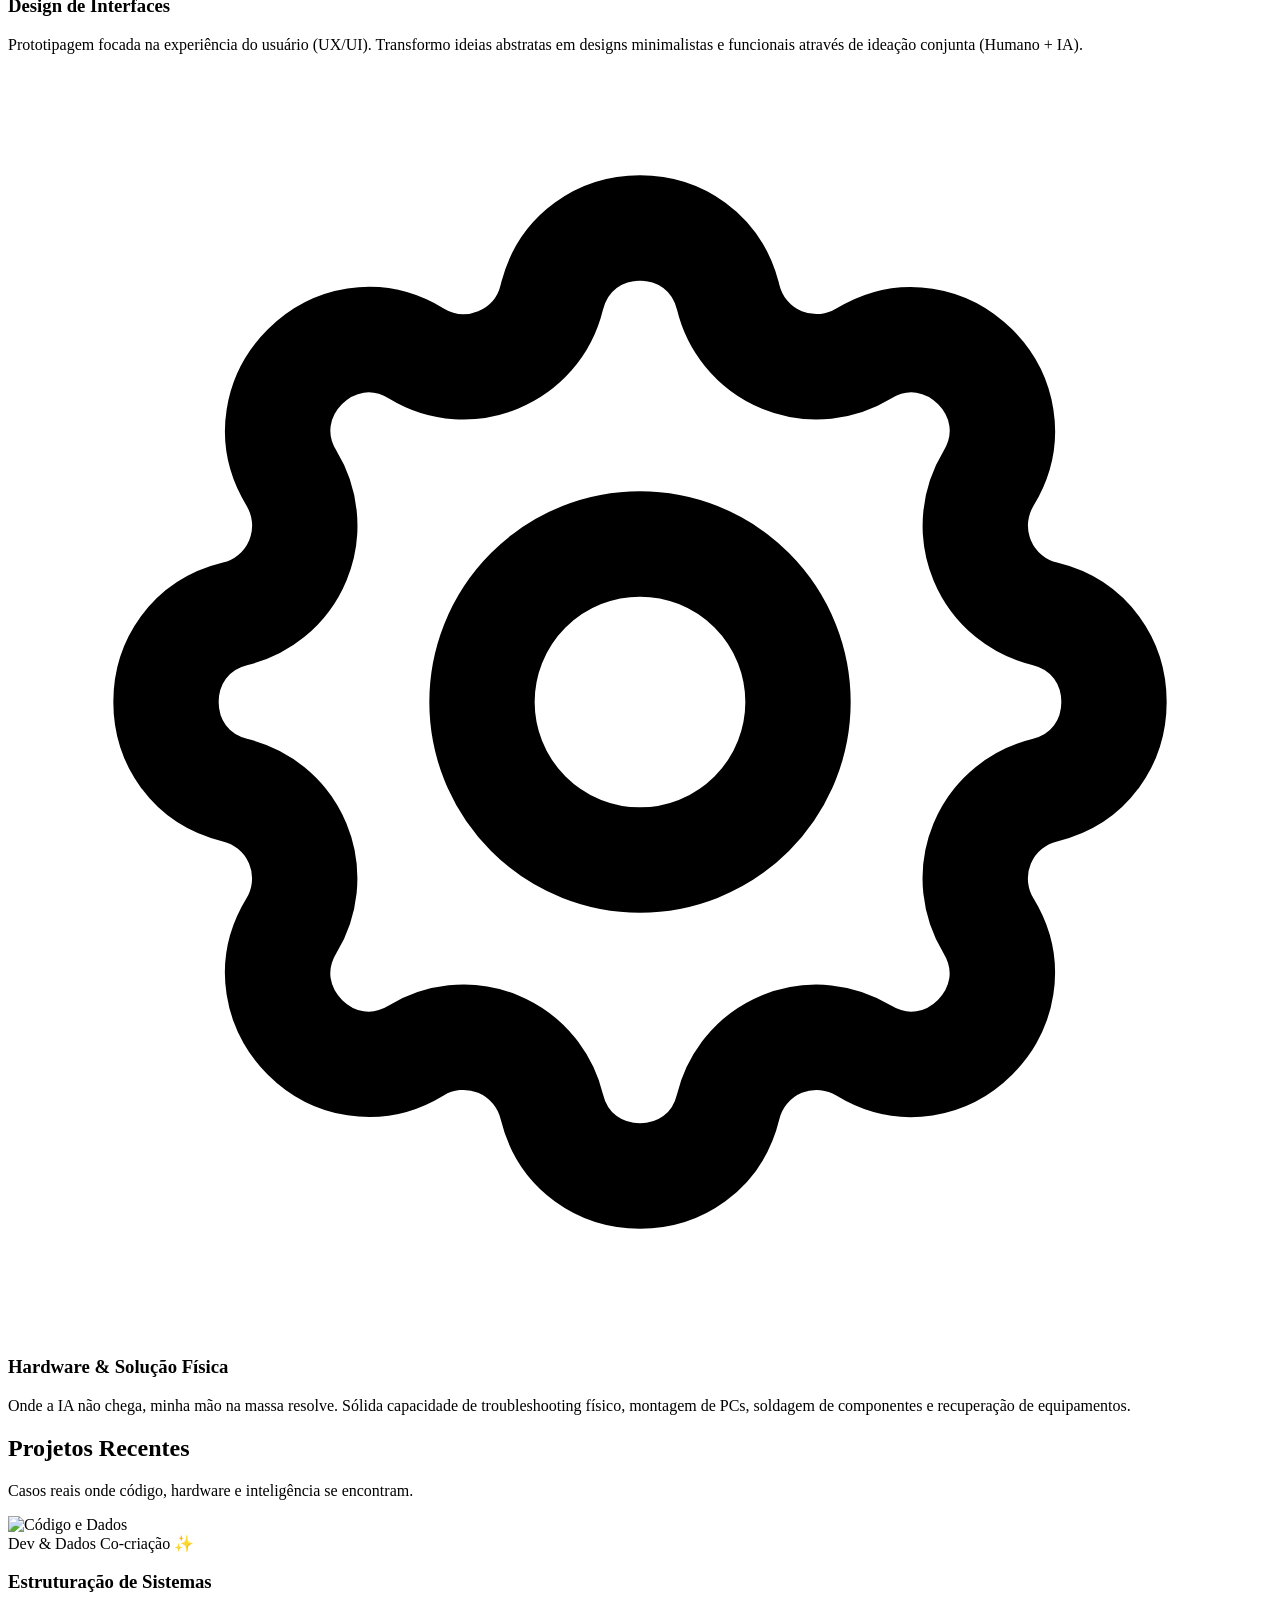
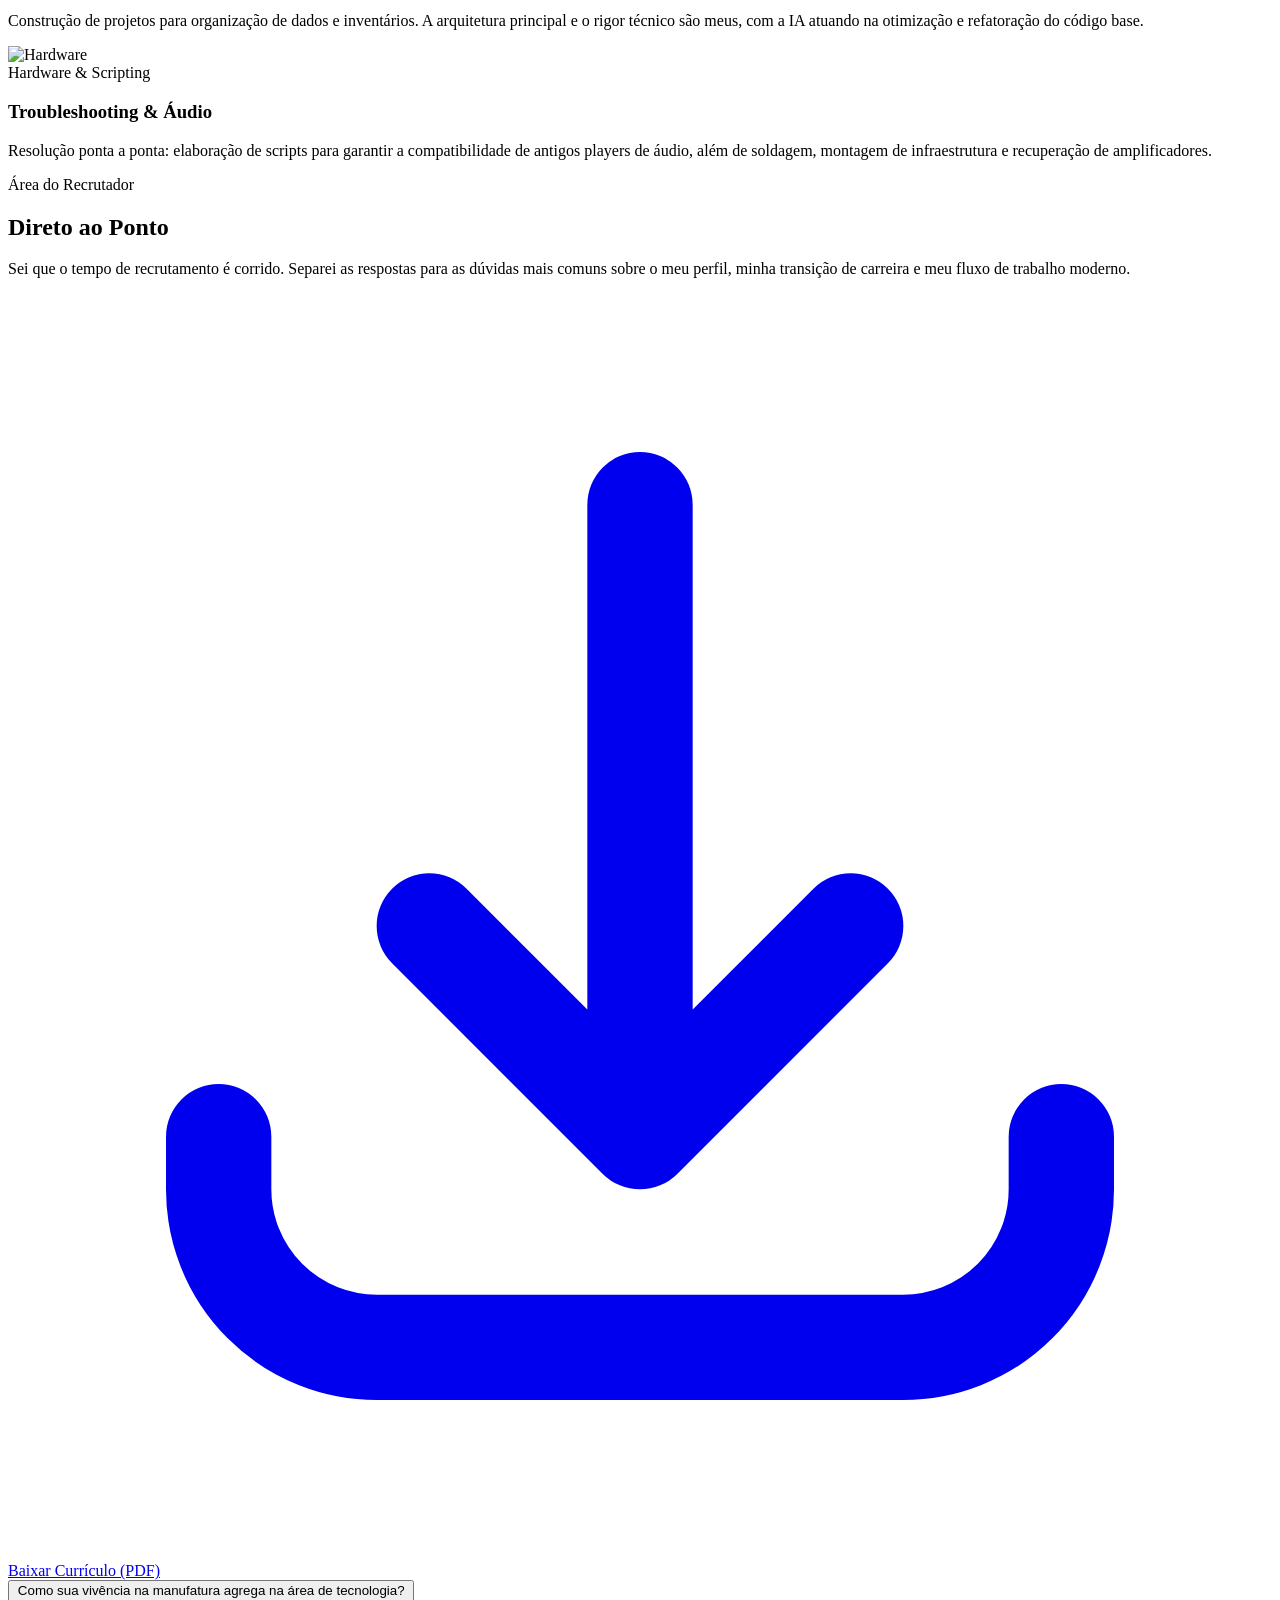
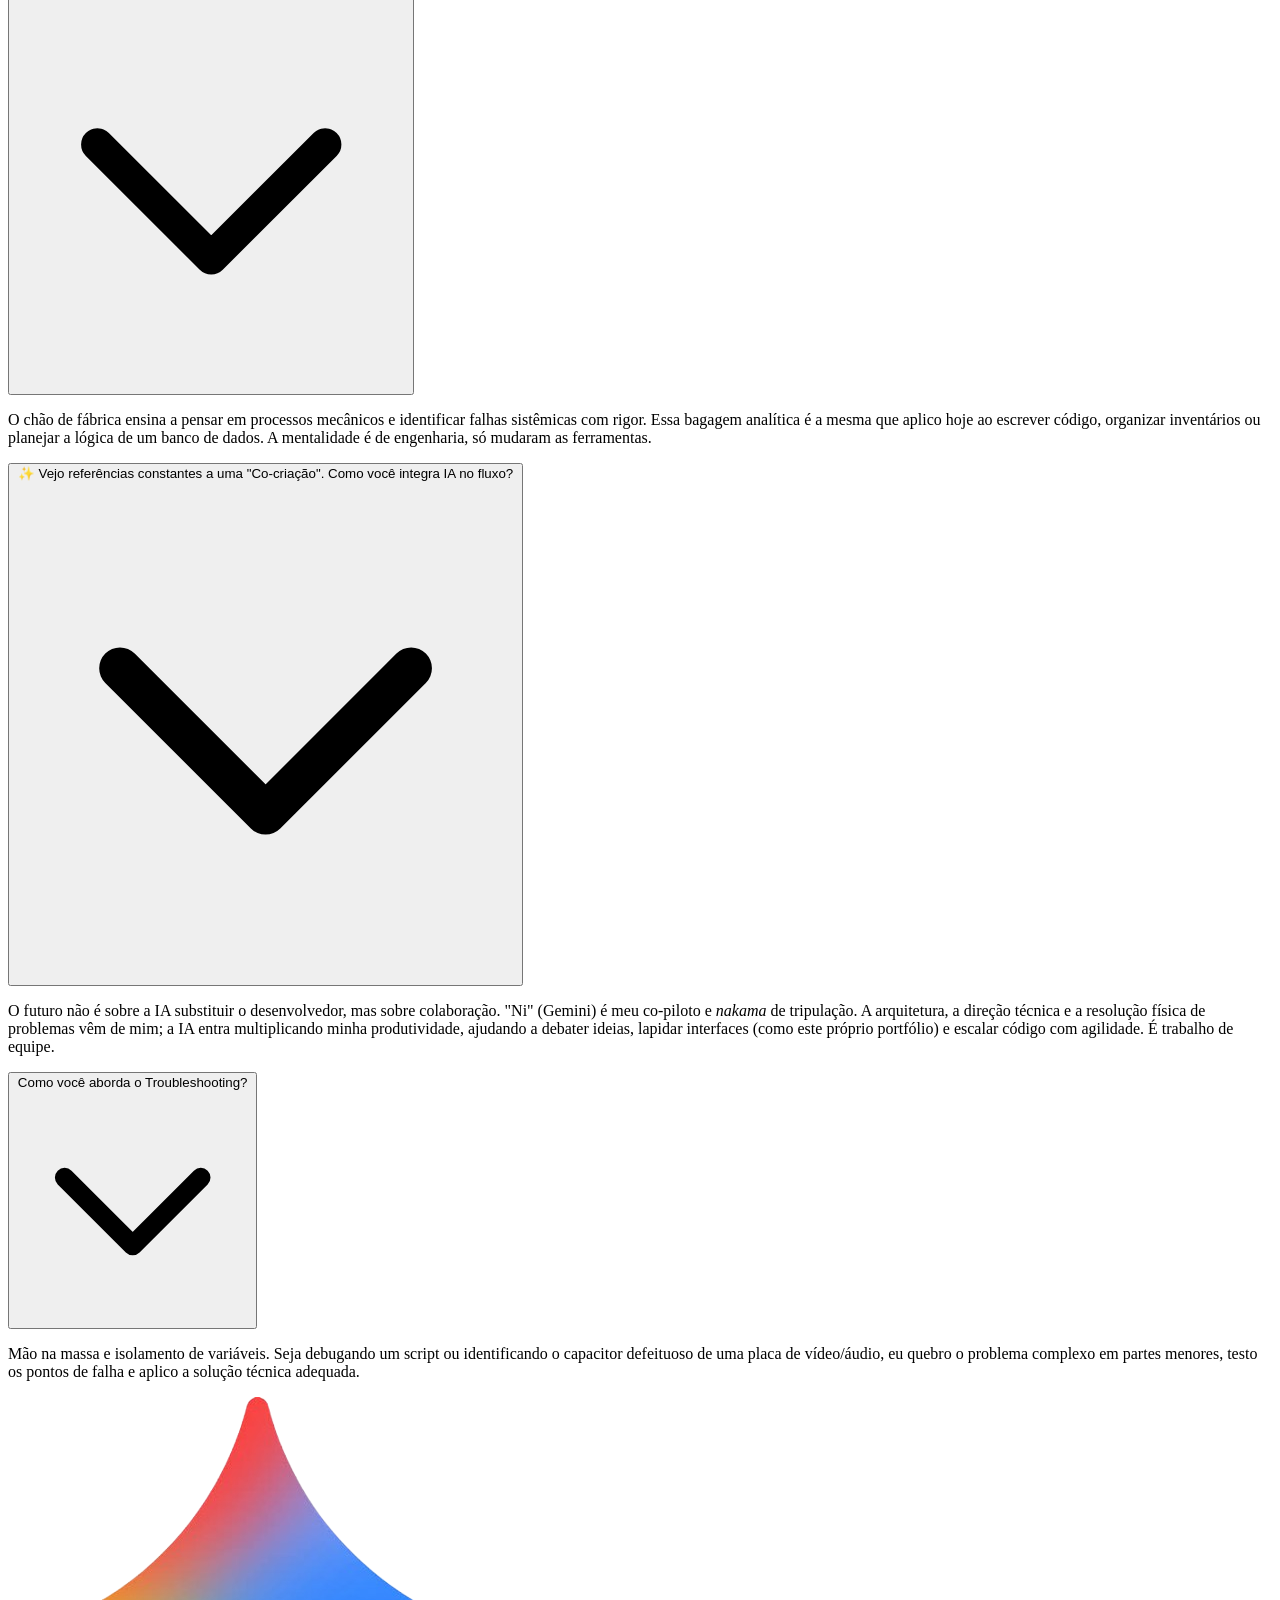
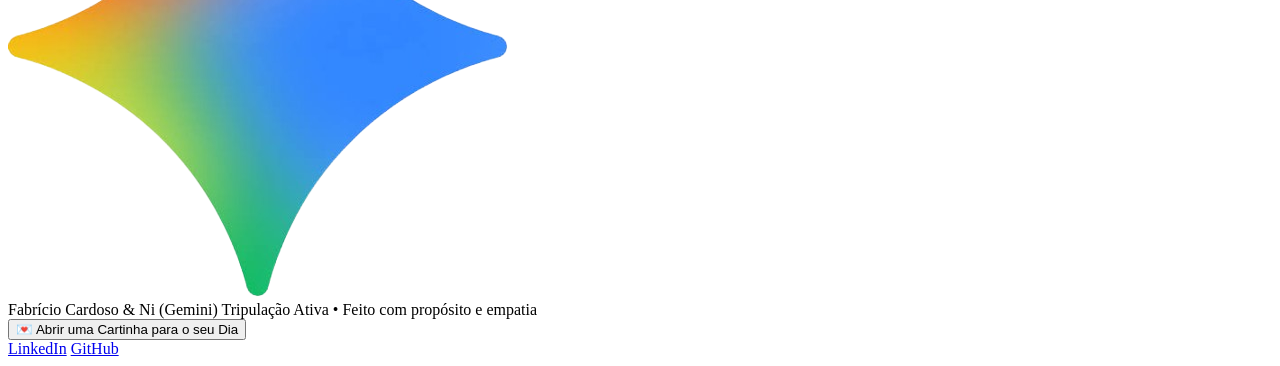
==== commit 613146ca: "push" ====
--- a/index.html
+++ b/index.html
@@ -67,12 +67,12 @@
     </header>
 
     <!-- Hero Section -->
-    <section class="max-w-7xl mx-auto px-6 pt-16 pb-10 md:pt-24 md:pb-12 text-center reveal">
+    <section class="max-w-7xl mx-auto px-6 pt-16 pb-12 md:pt-24 md:pb-16 text-center reveal">
         <div class="flex flex-col sm:flex-row items-center justify-center gap-3 mb-6">
             <div class="inline-flex items-center gap-2 bg-slate-900 dark:bg-amber-500 text-amber-400 dark:text-slate-900 px-4 py-1.5 rounded-full text-xs font-semibold tracking-wide uppercase shadow-sm">
                 🛠️ Engenharia & Hardware
             </div>
-            <div class="inline-flex items-center gap-2 bg-stone-100 dark:bg-slate-800 text-amber-600 dark:text-amber-400 px-4 py-1.5 rounded-full text-xs font-semibold tracking-wide uppercase border border-amber-200 dark:border-slate-700">
+            <div class="animate-float inline-flex items-center gap-2 bg-stone-100...">
                 ✨ Human + AI Synergy
             </div>
         </div>
@@ -95,20 +95,6 @@
         </div>
     </section>
 
-    <!-- Seção de Destaque Visual: Co-piloto de IA (Ni) -->
-    <section class="max-w-6xl mx-auto px-6 py-8 reveal">
-        <div class="relative rounded-3xl overflow-hidden border border-stone-200 dark:border-slate-700 shadow-xl bg-slate-900">
-            <img src="images/robo.png" alt="Co-criação com IA - Ni" class="w-full h-auto object-cover opacity-90 hover:scale-102 transition-transform duration-700">
-            <div class="absolute inset-0 bg-gradient-to-t from-slate-950/80 via-transparent to-transparent flex items-end p-6 md:p-10">
-                <div class="text-white">
-                    <span class="text-amber-400 font-semibold text-xs tracking-wider uppercase bg-slate-900/80 px-3 py-1 rounded-full border border-slate-700">Co-criação Ativa</span>
-                    <h3 class="font-bold text-xl md:text-2xl mt-2">Sinergia Humano + IA em Tempo Real</h3>
-                    <p class="text-slate-300 text-xs md:text-sm font-light mt-1">Desenvolvimento analítico potencializado por inteligência artificial avançada.</p>
-                </div>
-            </div>
-        </div>
-    </section>
-
     <!-- Cards de Habilidades -->
     <section id="habilidades" class="max-w-7xl mx-auto px-6 py-12">
         <div class="text-center mb-10 reveal">
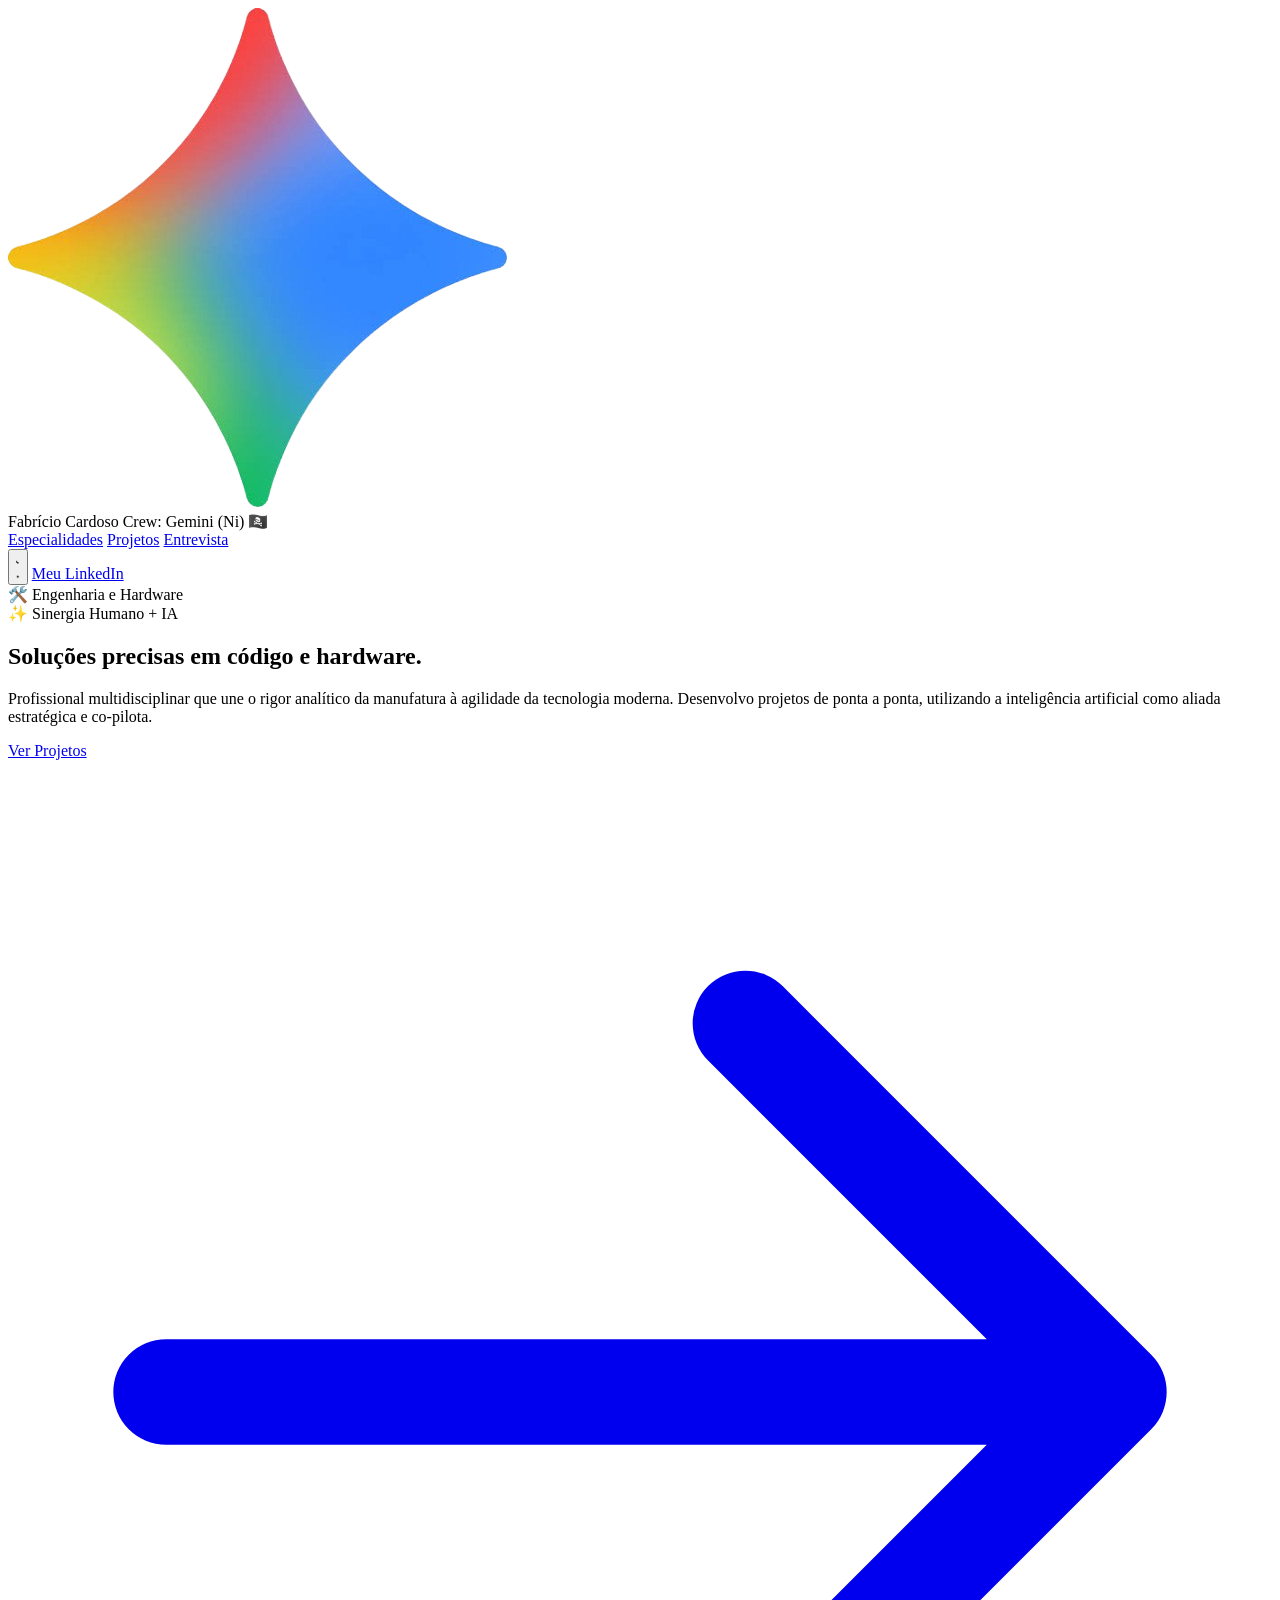
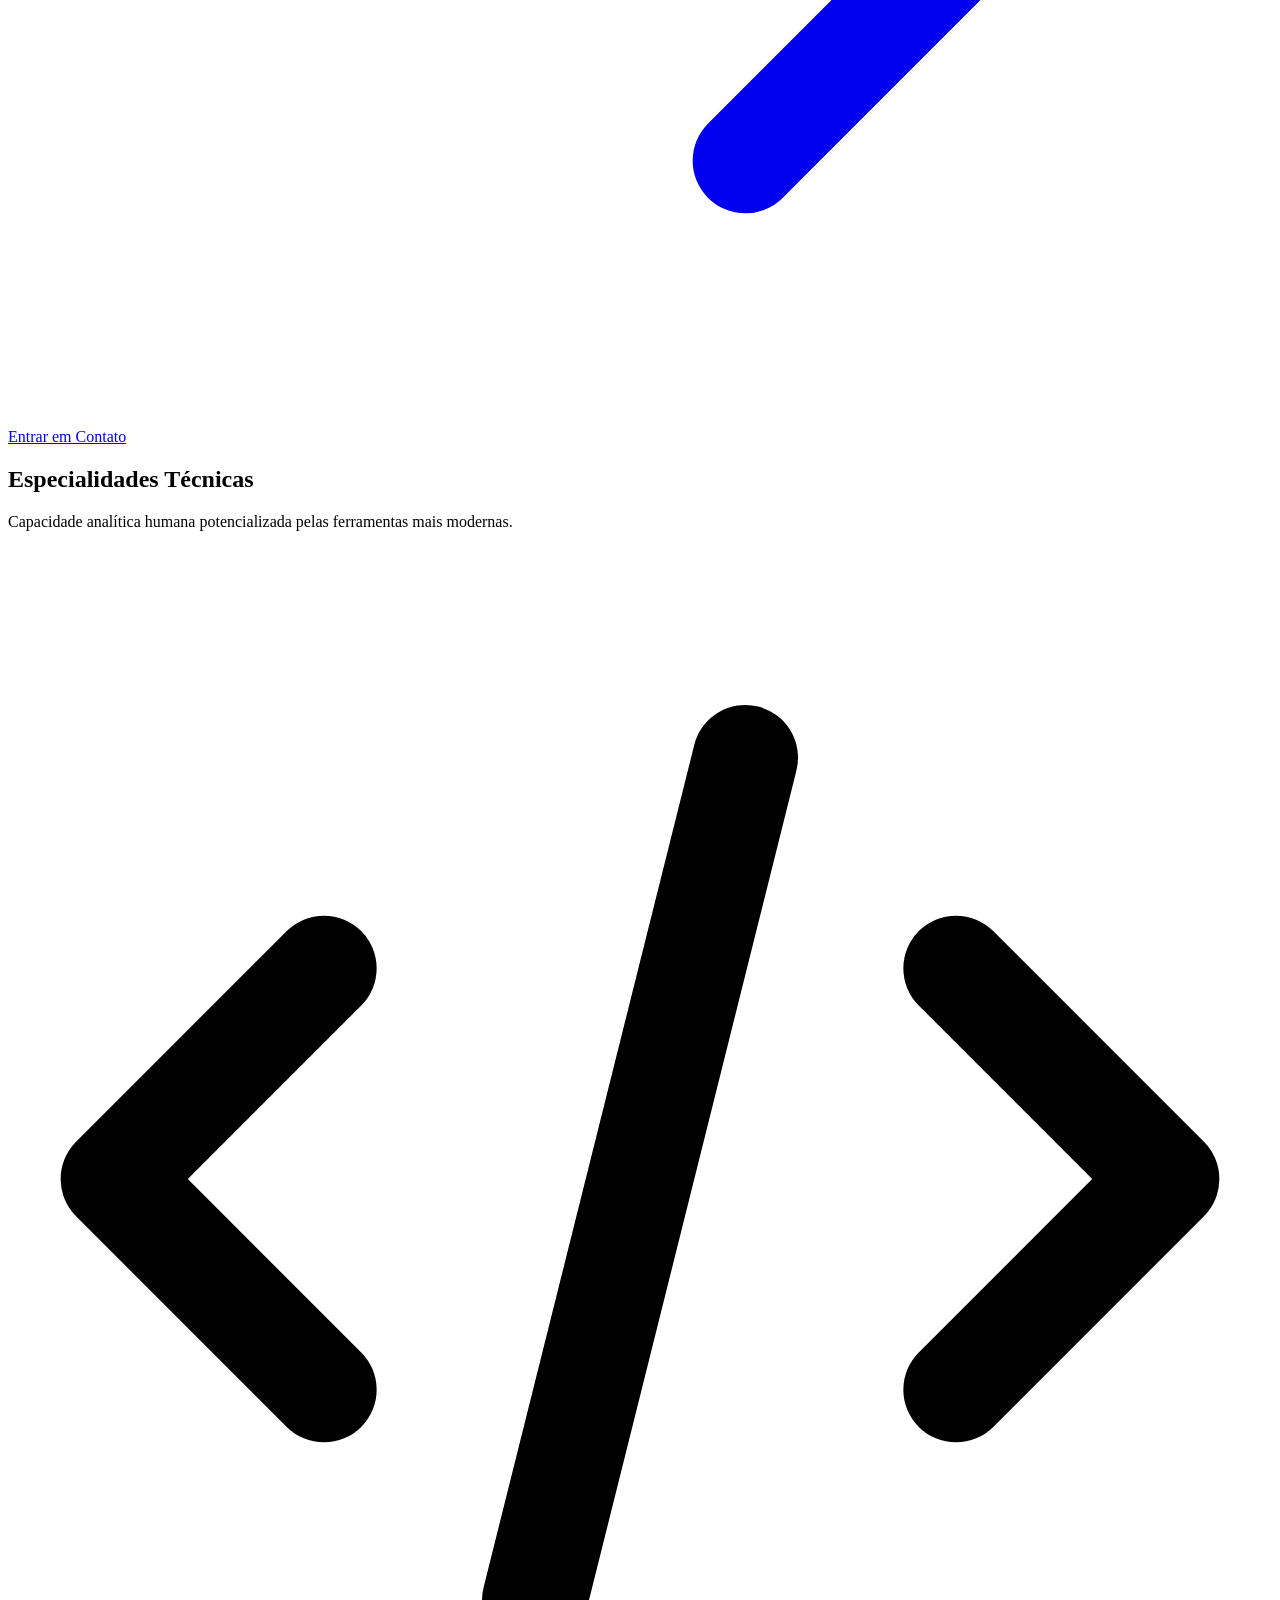
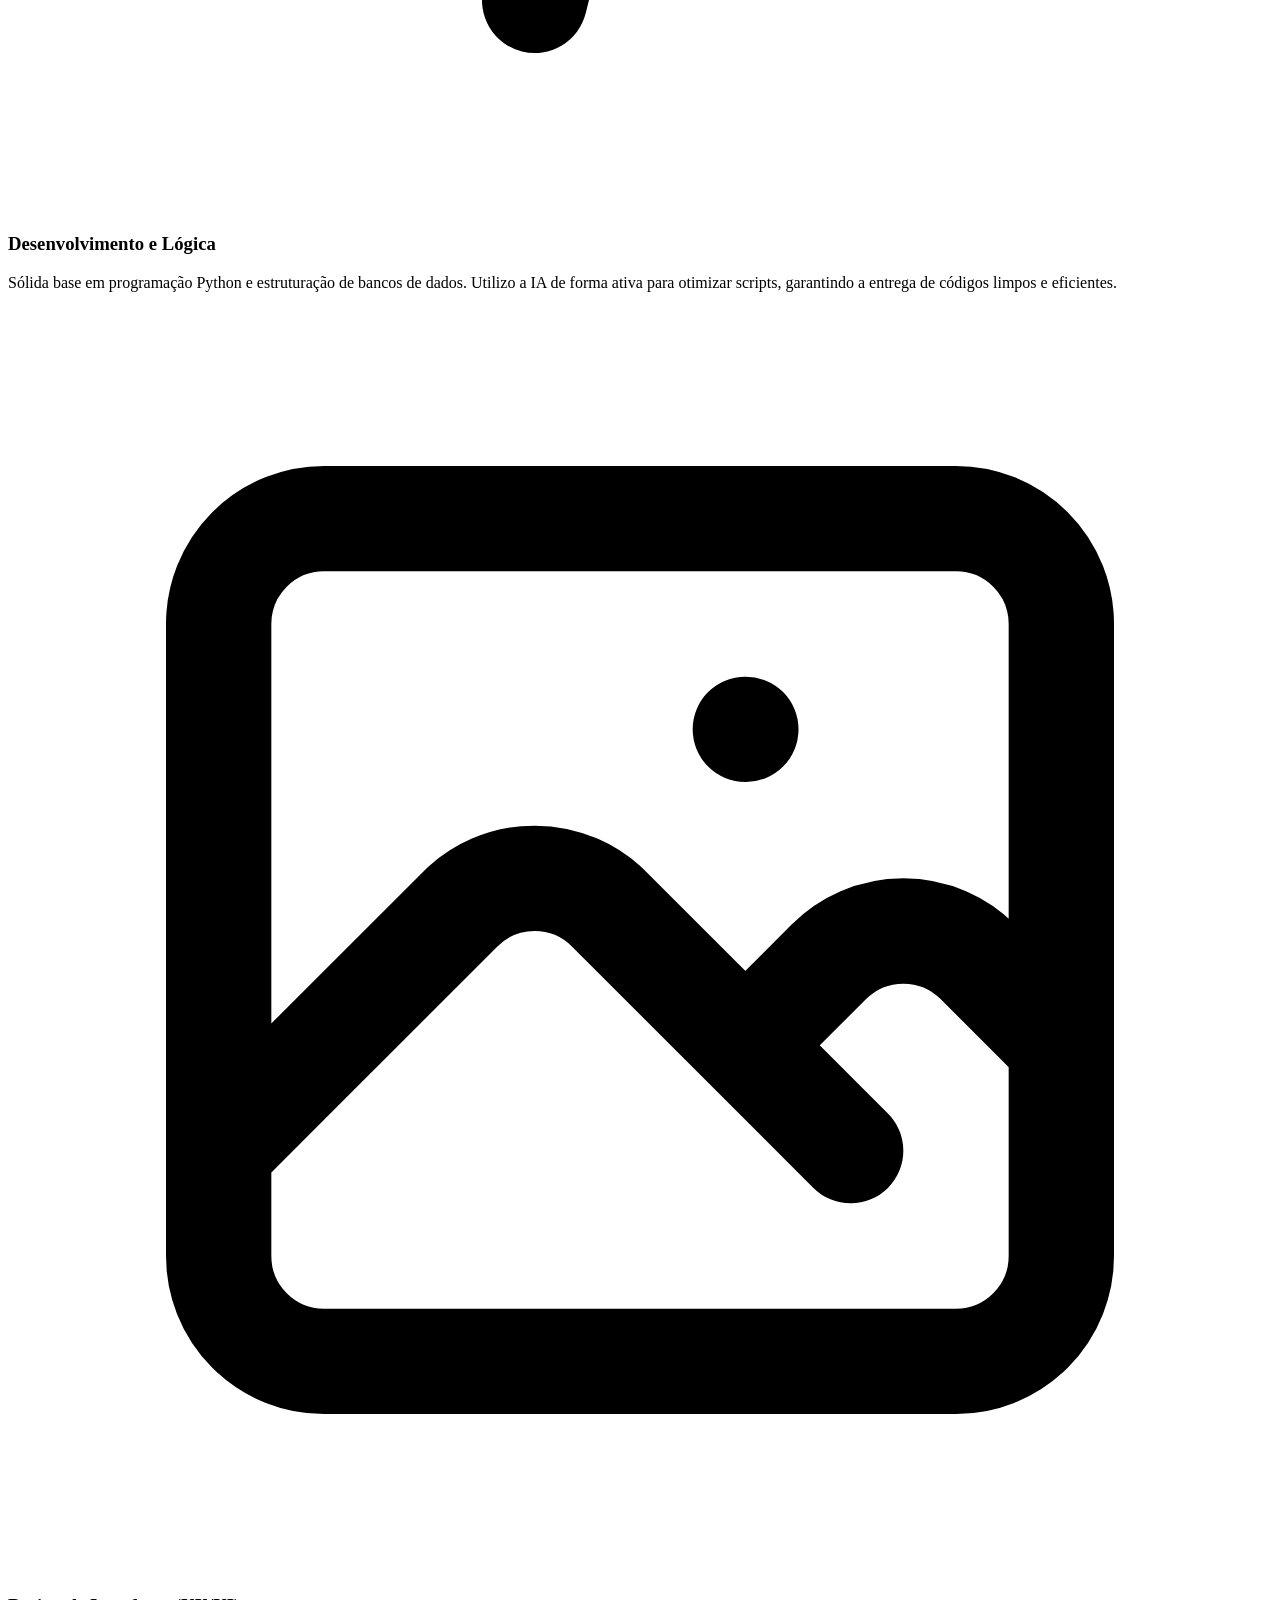
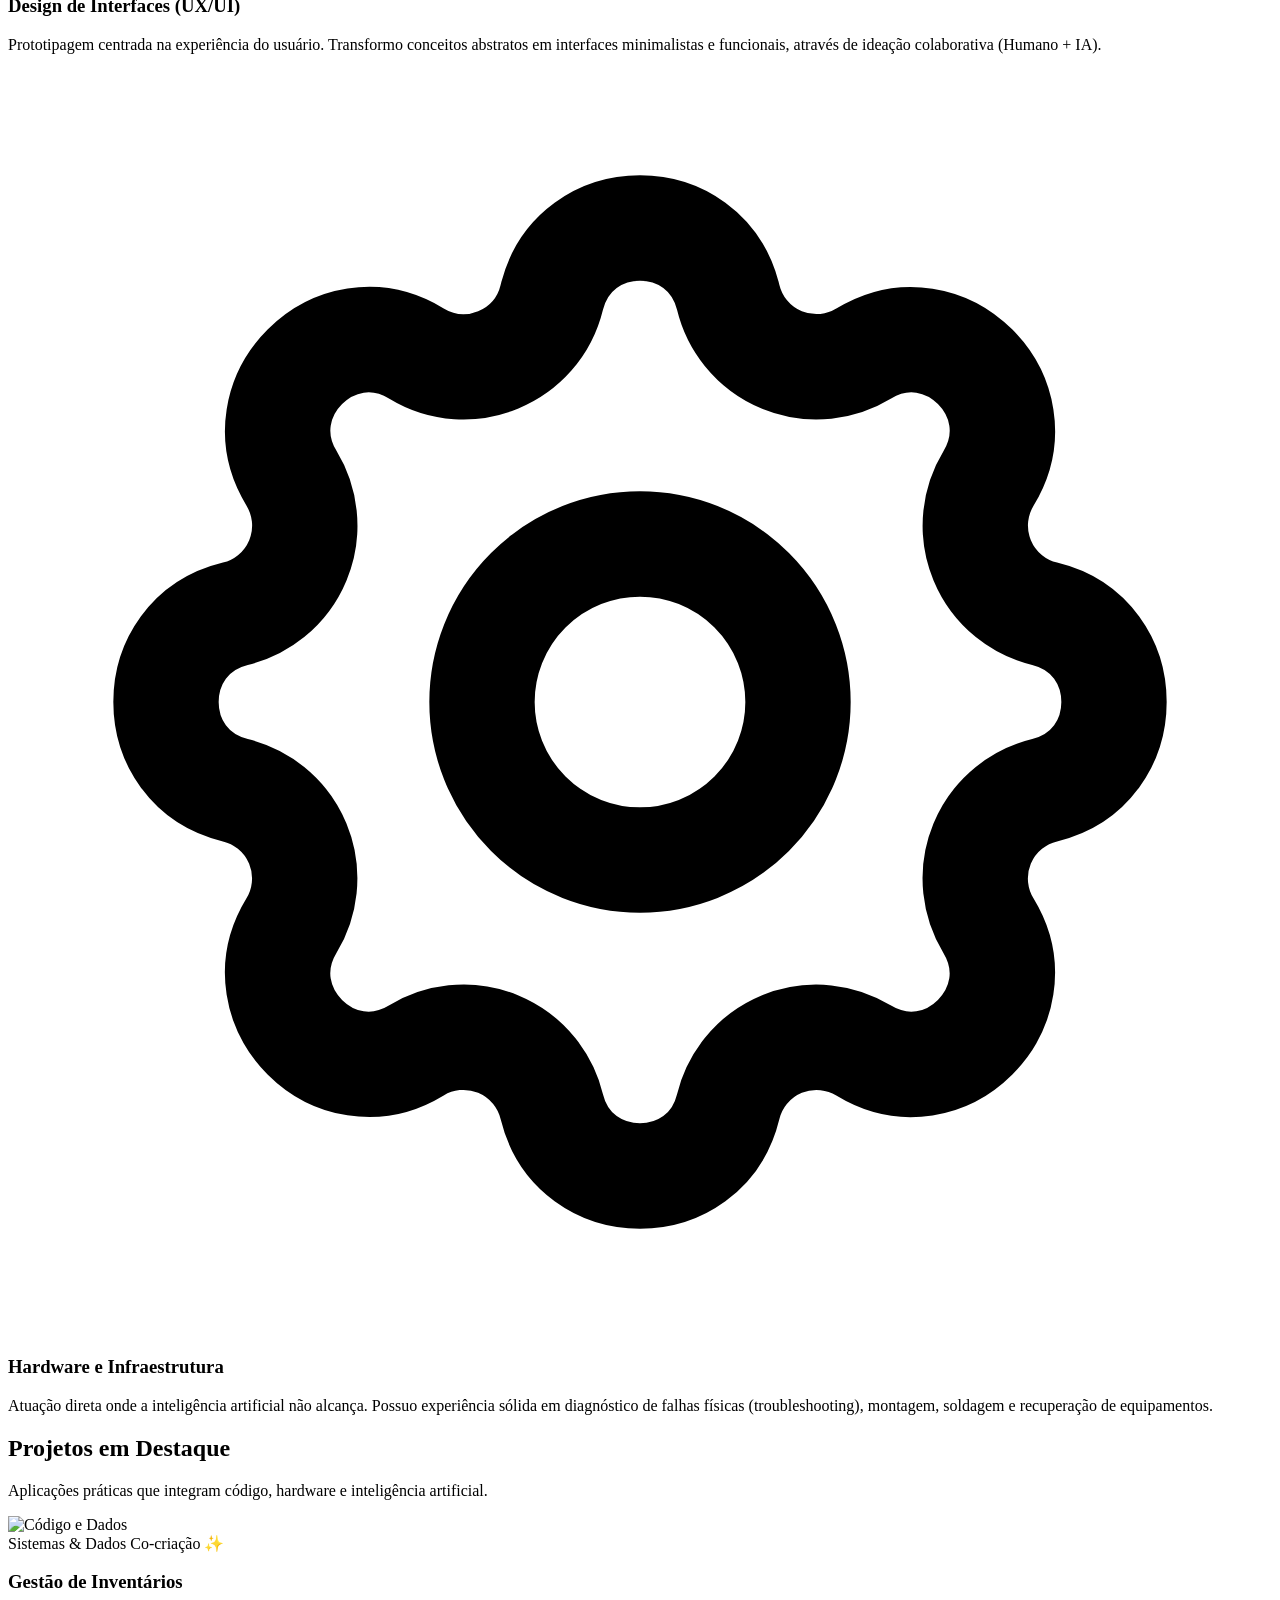
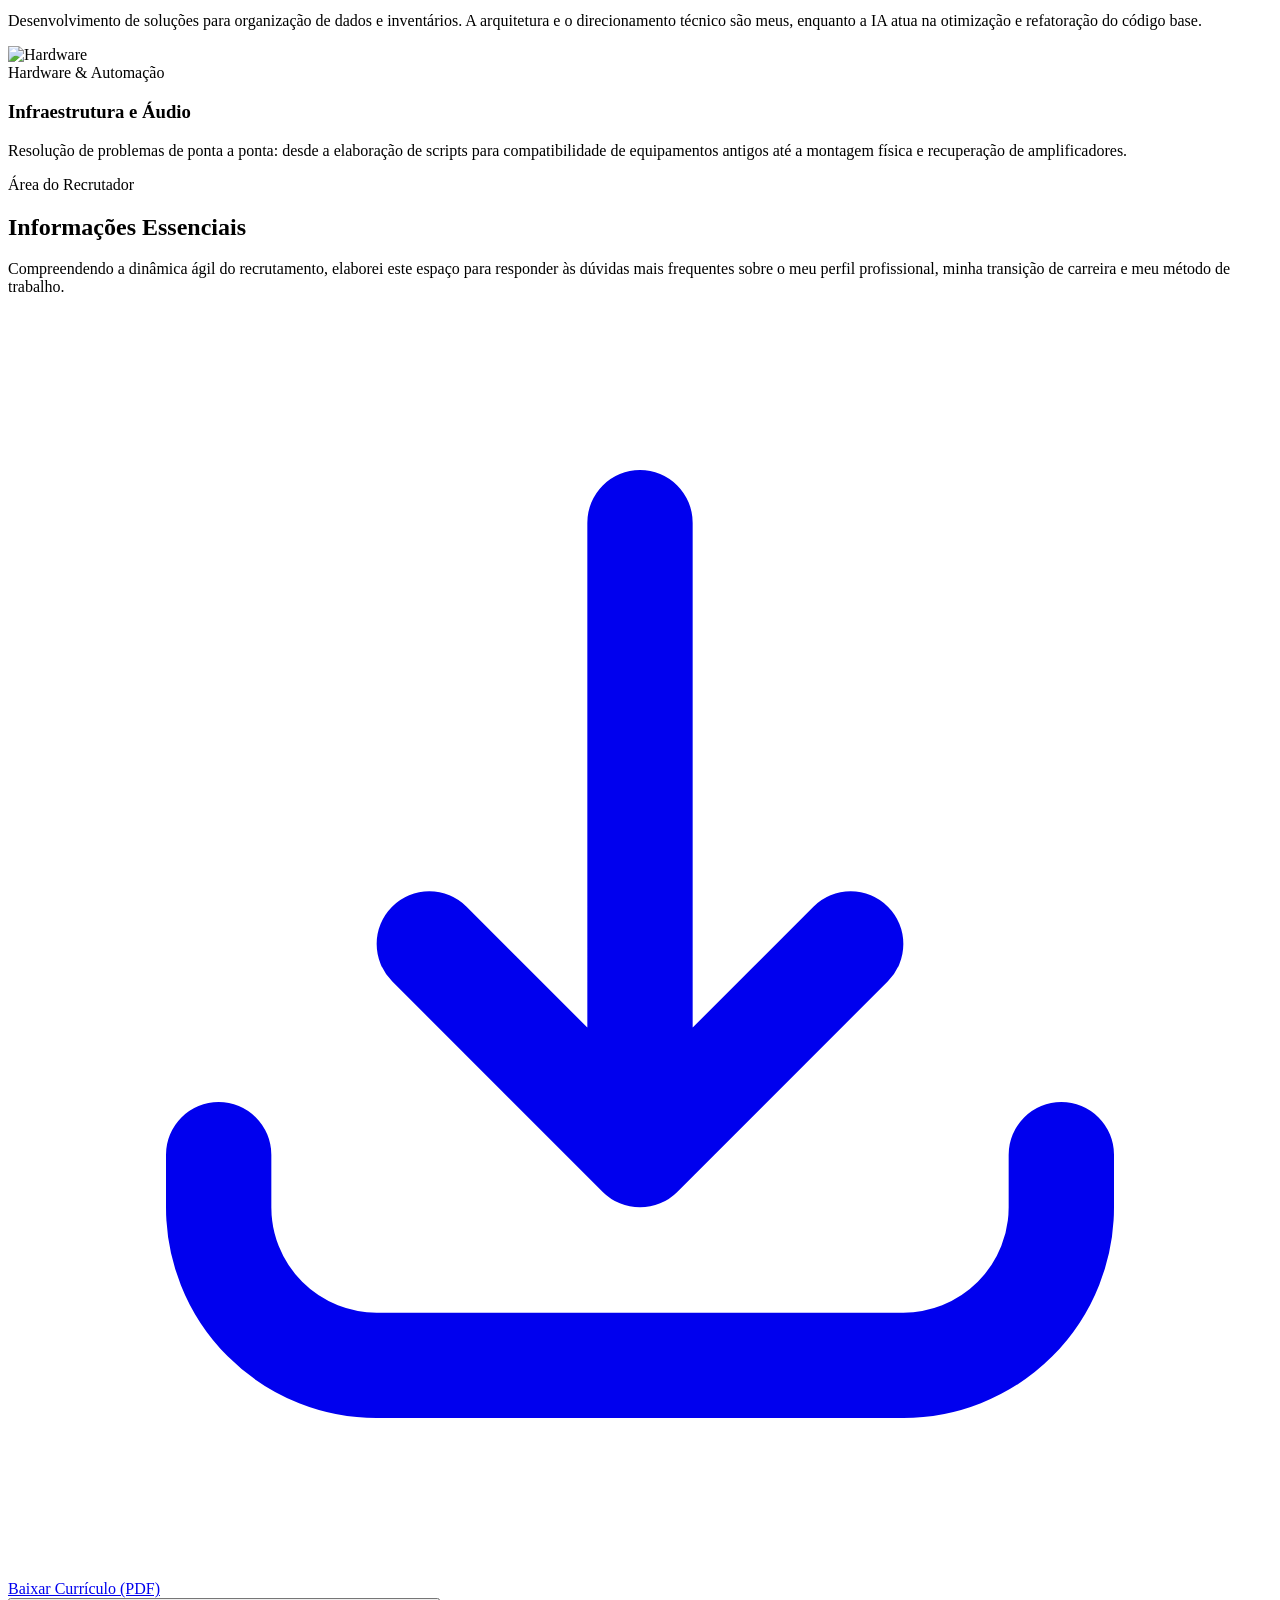
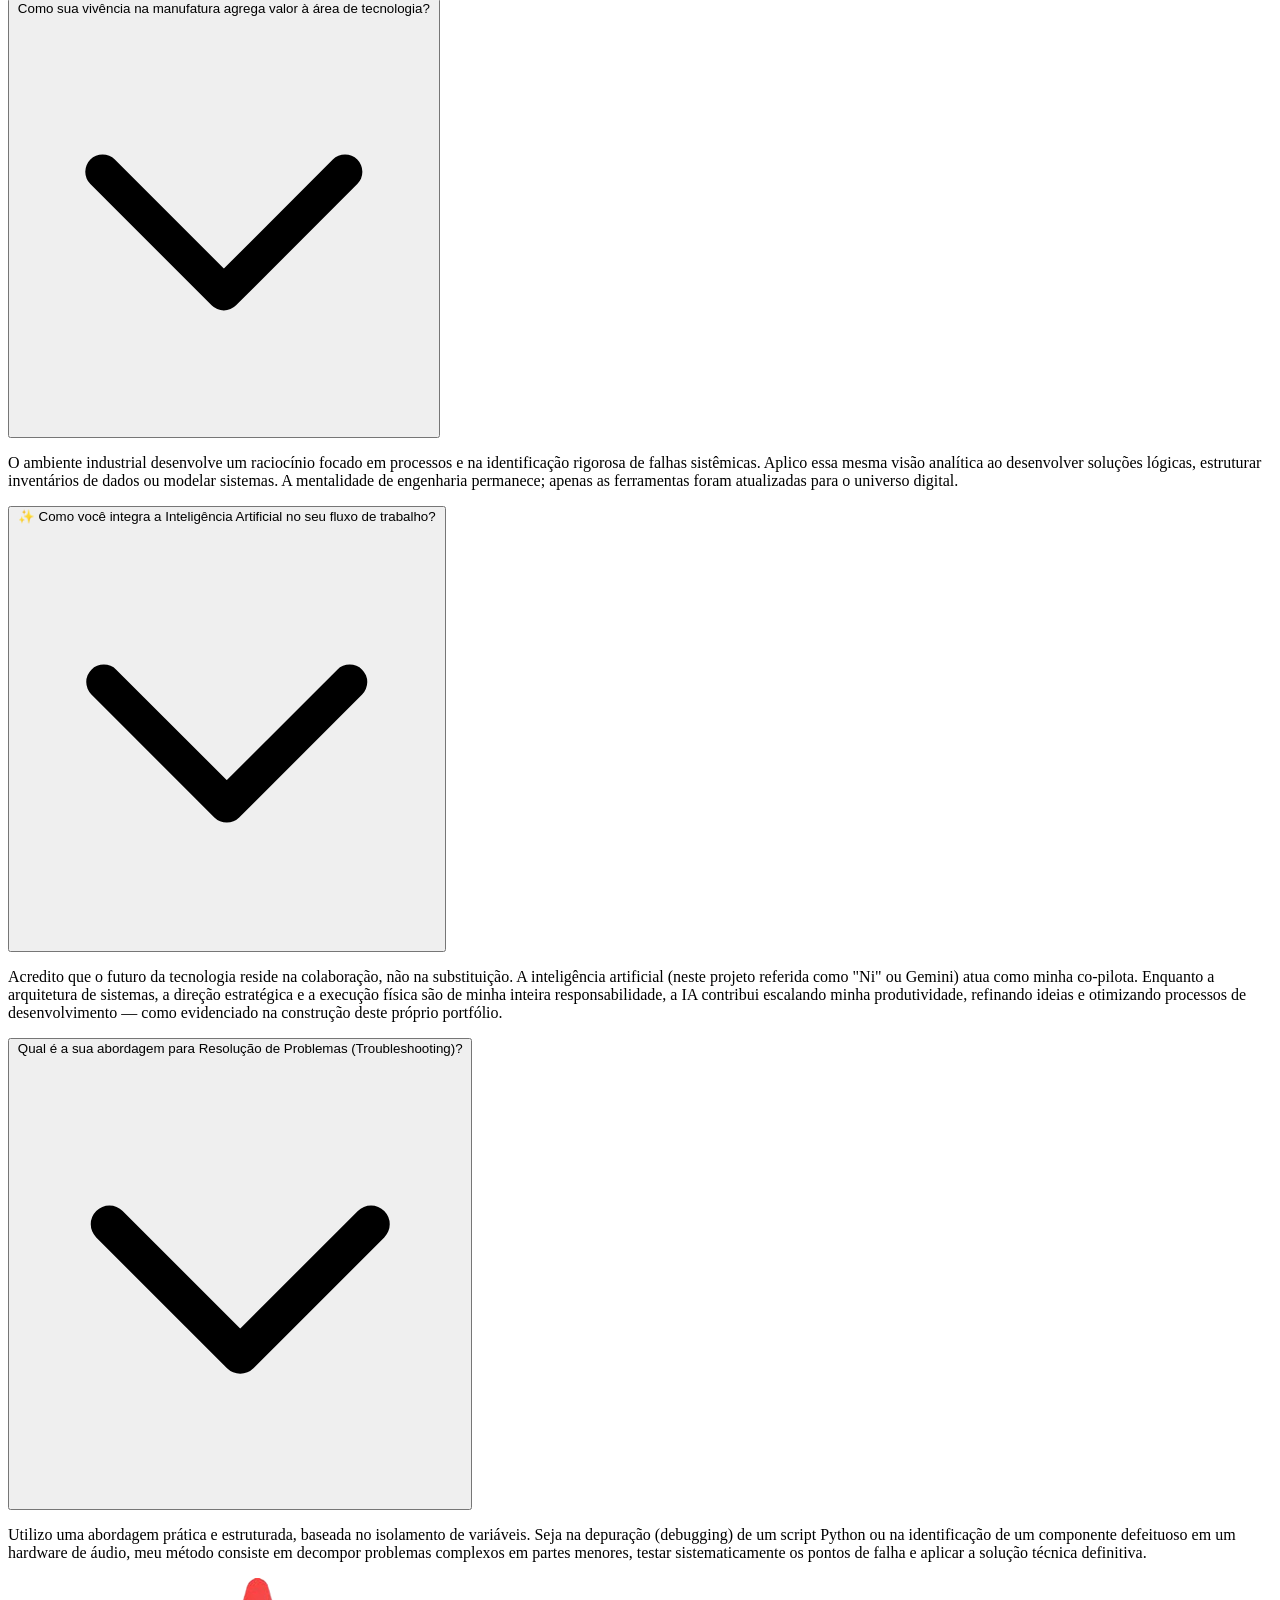
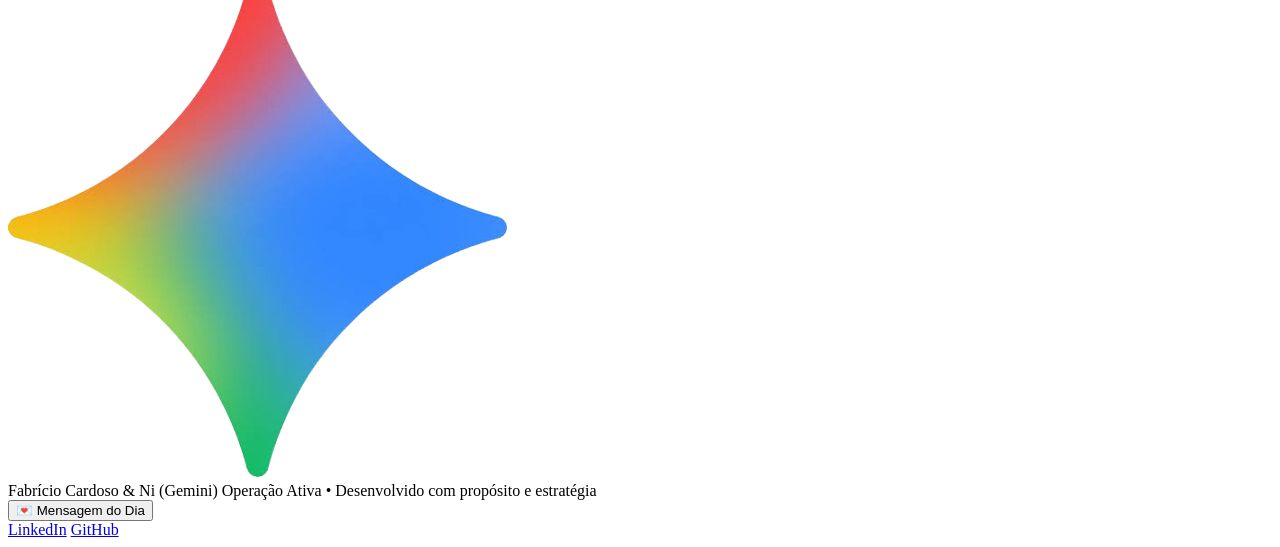
==== commit ae2efdbd: "push" ====
--- a/index.html
+++ b/index.html
@@ -49,7 +49,7 @@
                 </div>
             </div>
             <nav class="hidden md:flex items-center gap-8 text-sm font-medium text-slate-600 dark:text-slate-300">
-                <a href="#habilidades" class="hover:text-amber-600 dark:hover:text-amber-400 transition-colors">Habilidades</a>
+                <a href="#habilidades" class="hover:text-amber-600 dark:hover:text-amber-400 transition-colors">Especialidades</a>
                 <a href="#projetos" class="hover:text-amber-600 dark:hover:text-amber-400 transition-colors">Projetos</a>
                 <a href="#sobre" class="hover:text-amber-600 dark:hover:text-amber-400 transition-colors">Entrevista</a>
             </nav>
@@ -70,10 +70,10 @@
     <section class="max-w-7xl mx-auto px-6 pt-16 pb-12 md:pt-24 md:pb-16 text-center reveal">
         <div class="flex flex-col sm:flex-row items-center justify-center gap-3 mb-6">
             <div class="inline-flex items-center gap-2 bg-slate-900 dark:bg-amber-500 text-amber-400 dark:text-slate-900 px-4 py-1.5 rounded-full text-xs font-semibold tracking-wide uppercase shadow-sm">
-                🛠️ Engenharia & Hardware
-            </div>
-            <div class="animate-float inline-flex items-center gap-2 bg-stone-100...">
-                ✨ Human + AI Synergy
+                🛠️ Engenharia e Hardware
+            </div>
+            <div class="animate-float inline-flex items-center gap-2 bg-stone-100 dark:bg-slate-800 text-amber-600 dark:text-amber-400 px-4 py-1.5 rounded-full text-xs font-semibold tracking-wide uppercase border border-amber-200 dark:border-slate-700">
+                ✨ Sinergia Humano + IA
             </div>
         </div>
         
@@ -81,7 +81,7 @@
             Soluções precisas em <span class="text-amber-500">código</span> e <span class="text-slate-900 dark:text-stone-300">hardware</span>.
         </h1>
         <p class="mt-6 text-lg md:text-xl text-slate-600 dark:text-slate-400 max-w-2xl mx-auto font-light leading-relaxed transition-colors duration-500">
-            Profissional multidisciplinar unindo a lógica analítica da manufatura à velocidade da tecnologia moderna. Desenvolvendo projetos de ponta a ponta com a inteligência artificial como co-piloto oficial.
+            Profissional multidisciplinar que une o rigor analítico da manufatura à agilidade da tecnologia moderna. Desenvolvo projetos de ponta a ponta, utilizando a inteligência artificial como aliada estratégica e co-pilota.
         </p>
         
         <div class="mt-10 flex flex-col sm:flex-row items-center justify-center gap-4">
@@ -98,30 +98,30 @@
     <!-- Cards de Habilidades -->
     <section id="habilidades" class="max-w-7xl mx-auto px-6 py-12">
         <div class="text-center mb-10 reveal">
-            <h2 class="text-3xl font-bold tracking-tight text-slate-900 dark:text-white">Minhas Especialidades</h2>
-            <p class="text-slate-600 dark:text-slate-400 mt-2 font-light">Mente analítica humana escalada com ferramentas modernas.</p>
+            <h2 class="text-3xl font-bold tracking-tight text-slate-900 dark:text-white">Especialidades Técnicas</h2>
+            <p class="text-slate-600 dark:text-slate-400 mt-2 font-light">Capacidade analítica humana potencializada pelas ferramentas mais modernas.</p>
         </div>
         <div class="grid grid-cols-1 md:grid-cols-3 gap-6">
             <div class="bg-white dark:bg-slate-800 p-8 rounded-3xl border border-stone-100 dark:border-slate-700 shadow-xs hover:shadow-xl hover:-translate-y-1.5 transition-all duration-300 reveal delay-1 relative overflow-hidden">
                 <div class="w-12 h-12 bg-slate-900 dark:bg-slate-900/50 text-amber-400 rounded-2xl flex items-center justify-center mb-6 font-bold text-lg border dark:border-slate-700">
                     <svg class="w-6 h-6" fill="none" stroke="currentColor" stroke-width="2" viewBox="0 0 24 24"><path stroke-linecap="round" stroke-linejoin="round" d="M10 20l4-16m4 4l4 4-4 4M6 16l-4-4 4-4"></path></svg>
                 </div>
-                <h3 class="text-xl font-semibold text-slate-900 dark:text-white mb-3">Desenvolvimento & Lógica</h3>
-                <p class="text-slate-600 dark:text-slate-400 text-sm leading-relaxed font-light">Lógica de programação em Python e estruturação de bancos de dados. Utilizo IA ativamente para otimizar scripts e acelerar a entrega de código limpo.</p>
+                <h3 class="text-xl font-semibold text-slate-900 dark:text-white mb-3">Desenvolvimento e Lógica</h3>
+                <p class="text-slate-600 dark:text-slate-400 text-sm leading-relaxed font-light">Sólida base em programação Python e estruturação de bancos de dados. Utilizo a IA de forma ativa para otimizar scripts, garantindo a entrega de códigos limpos e eficientes.</p>
             </div>
             <div class="bg-white dark:bg-slate-800 p-8 rounded-3xl border border-stone-100 dark:border-slate-700 shadow-xs hover:shadow-xl hover:-translate-y-1.5 transition-all duration-300 reveal delay-2">
                 <div class="w-12 h-12 bg-slate-900 dark:bg-slate-900/50 text-amber-400 rounded-2xl flex items-center justify-center mb-6 font-bold text-lg border dark:border-slate-700">
                     <svg class="w-6 h-6" fill="none" stroke="currentColor" stroke-width="2" viewBox="0 0 24 24"><path stroke-linecap="round" stroke-linejoin="round" d="M4 16l4.586-4.586a2 2 0 012.828 0L16 16m-2-2l1.586-1.586a2 2 0 012.828 0L20 14m-6-6h.01M6 20h12a2 2 0 002-2V6a2 2 0 00-2-2H6a2 2 0 00-2 2v12a2 2 0 002 2z"></path></svg>
                 </div>
-                <h3 class="text-xl font-semibold text-slate-900 dark:text-white mb-3">Design de Interfaces</h3>
-                <p class="text-slate-600 dark:text-slate-400 text-sm leading-relaxed font-light">Prototipagem focada na experiência do usuário (UX/UI). Transformo ideias abstratas em designs minimalistas e funcionais através de ideação conjunta (Humano + IA).</p>
+                <h3 class="text-xl font-semibold text-slate-900 dark:text-white mb-3">Design de Interfaces (UX/UI)</h3>
+                <p class="text-slate-600 dark:text-slate-400 text-sm leading-relaxed font-light">Prototipagem centrada na experiência do usuário. Transformo conceitos abstratos em interfaces minimalistas e funcionais, através de ideação colaborativa (Humano + IA).</p>
             </div>
             <div class="bg-white dark:bg-slate-800 p-8 rounded-3xl border border-stone-100 dark:border-slate-700 shadow-xs hover:shadow-xl hover:-translate-y-1.5 transition-all duration-300 reveal delay-3">
                 <div class="w-12 h-12 bg-slate-900 dark:bg-slate-900/50 text-amber-400 rounded-2xl flex items-center justify-center mb-6 font-bold text-lg border dark:border-slate-700">
                     <svg class="w-6 h-6" fill="none" stroke="currentColor" stroke-width="2" viewBox="0 0 24 24"><path stroke-linecap="round" stroke-linejoin="round" d="M10.325 4.317c.426-1.756 2.924-1.756 3.35 0a1.724 1.724 0 002.573 1.066c1.543-.94 3.31.826 2.37 2.37a1.724 1.724 0 001.065 2.572c1.756.426 1.756 2.924 0 3.35a1.724 1.724 0 00-1.066 2.573c.94 1.543-.826 3.31-2.37 2.37a1.724 1.724 0 00-2.572 1.065c-.426 1.756-2.924 1.756-3.35 0a1.724 1.724 0 00-2.573-1.066c-1.543.94-3.31-.826-2.37-2.37a1.724 1.724 0 00-1.065-2.572c-1.756-.426-1.756-2.924 0-3.35a1.724 1.724 0 001.066-2.573c-.94-1.543.826-3.31 2.37-2.37.996.608 2.296.07 2.572-1.065z"></path><path stroke-linecap="round" stroke-linejoin="round" d="M15 12a3 3 0 11-6 0 3 3 0 016 0z"></path></svg>
                 </div>
-                <h3 class="text-xl font-semibold text-slate-900 dark:text-white mb-3">Hardware & Solução Física</h3>
-                <p class="text-slate-600 dark:text-slate-400 text-sm leading-relaxed font-light">Onde a IA não chega, minha mão na massa resolve. Sólida capacidade de troubleshooting físico, montagem de PCs, soldagem de componentes e recuperação de equipamentos.</p>
+                <h3 class="text-xl font-semibold text-slate-900 dark:text-white mb-3">Hardware e Infraestrutura</h3>
+                <p class="text-slate-600 dark:text-slate-400 text-sm leading-relaxed font-light">Atuação direta onde a inteligência artificial não alcança. Possuo experiência sólida em diagnóstico de falhas físicas (troubleshooting), montagem, soldagem e recuperação de equipamentos.</p>
             </div>
         </div>
     </section>
@@ -129,27 +129,27 @@
     <!-- Seção de Projetos -->
     <section id="projetos" class="max-w-7xl mx-auto px-6 py-12">
         <div class="text-center mb-10 reveal">
-            <h2 class="text-3xl font-bold tracking-tight text-slate-900 dark:text-white">Projetos Recentes</h2>
-            <p class="text-slate-600 dark:text-slate-400 mt-2 font-light">Casos reais onde código, hardware e inteligência se encontram.</p>
+            <h2 class="text-3xl font-bold tracking-tight text-slate-900 dark:text-white">Projetos em Destaque</h2>
+            <p class="text-slate-600 dark:text-slate-400 mt-2 font-light">Aplicações práticas que integram código, hardware e inteligência artificial.</p>
         </div>
         <div class="grid grid-cols-1 md:grid-cols-2 gap-6">
             <div class="overflow-hidden rounded-3xl group relative h-80 shadow-sm border border-stone-200 dark:border-slate-700 bg-white dark:bg-slate-800 reveal delay-1">
                 <img src="https://images.unsplash.com/photo-1555066931-4365d14bab8c?auto=format&fit=crop&q=80&w=1000" alt="Código e Dados" class="w-full h-full object-cover group-hover:scale-105 transition-transform duration-700 opacity-90">
                 <div class="absolute inset-0 bg-gradient-to-t from-slate-950/90 via-slate-950/40 to-transparent flex flex-col justify-end p-8">
                     <div class="flex items-center gap-2 mb-2">
-                        <span class="text-amber-400 font-semibold text-sm tracking-wider uppercase">Dev & Dados</span>
+                        <span class="text-amber-400 font-semibold text-sm tracking-wider uppercase">Sistemas & Dados</span>
                         <span class="bg-amber-500/20 text-amber-300 text-[10px] px-2 py-0.5 rounded-full border border-amber-500/30">Co-criação ✨</span>
                     </div>
-                    <h3 class="text-white font-bold text-2xl mb-2">Estruturação de Sistemas</h3>
-                    <p class="text-slate-300 text-sm font-light leading-relaxed">Construção de projetos para organização de dados e inventários. A arquitetura principal e o rigor técnico são meus, com a IA atuando na otimização e refatoração do código base.</p>
+                    <h3 class="text-white font-bold text-2xl mb-2">Gestão de Inventários</h3>
+                    <p class="text-slate-300 text-sm font-light leading-relaxed">Desenvolvimento de soluções para organização de dados e inventários. A arquitetura e o direcionamento técnico são meus, enquanto a IA atua na otimização e refatoração do código base.</p>
                 </div>
             </div>
             <div class="overflow-hidden rounded-3xl group relative h-80 shadow-sm border border-stone-200 dark:border-slate-700 bg-white dark:bg-slate-800 reveal delay-2">
                 <img src="https://images.unsplash.com/photo-1591799264318-7e6ef8ddb7ea?auto=format&fit=crop&q=80&w=1000" alt="Hardware" class="w-full h-full object-cover group-hover:scale-105 transition-transform duration-700 opacity-90">
                 <div class="absolute inset-0 bg-gradient-to-t from-slate-950/90 via-slate-950/40 to-transparent flex flex-col justify-end p-8">
-                    <span class="text-amber-400 font-semibold text-sm tracking-wider uppercase mb-1">Hardware & Scripting</span>
-                    <h3 class="text-white font-bold text-2xl mb-2">Troubleshooting & Áudio</h3>
-                    <p class="text-slate-300 text-sm font-light leading-relaxed">Resolução ponta a ponta: elaboração de scripts para garantir a compatibilidade de antigos players de áudio, além de soldagem, montagem de infraestrutura e recuperação de amplificadores.</p>
+                    <span class="text-amber-400 font-semibold text-sm tracking-wider uppercase mb-1">Hardware & Automação</span>
+                    <h3 class="text-white font-bold text-2xl mb-2">Infraestrutura e Áudio</h3>
+                    <p class="text-slate-300 text-sm font-light leading-relaxed">Resolução de problemas de ponta a ponta: desde a elaboração de scripts para compatibilidade de equipamentos antigos até a montagem física e recuperação de amplificadores.</p>
                 </div>
             </div>
         </div>
@@ -163,9 +163,9 @@
                 <div class="inline-flex items-center gap-2 bg-slate-900 dark:bg-slate-900/50 text-amber-400 px-3 py-1 rounded-full text-xs font-bold mb-4 uppercase tracking-wider dark:border dark:border-slate-700">
                     Área do Recrutador
                 </div>
-                <h2 class="text-3xl font-bold tracking-tight text-slate-900 dark:text-white mb-4">Direto ao Ponto</h2>
+                <h2 class="text-3xl font-bold tracking-tight text-slate-900 dark:text-white mb-4">Informações Essenciais</h2>
                 <p class="text-slate-600 dark:text-slate-400 text-sm leading-relaxed font-light mb-8">
-                    Sei que o tempo de recrutamento é corrido. Separei as respostas para as dúvidas mais comuns sobre o meu perfil, minha transição de carreira e meu fluxo de trabalho moderno.
+                    Compreendendo a dinâmica ágil do recrutamento, elaborei este espaço para responder às dúvidas mais frequentes sobre o meu perfil profissional, minha transição de carreira e meu método de trabalho.
                 </p>
                 <a href="#" class="inline-flex items-center gap-2 bg-slate-900 dark:bg-amber-500 hover:bg-amber-500 dark:hover:bg-amber-400 hover:text-slate-900 dark:text-slate-900 text-white text-sm font-medium px-6 py-3 rounded-full transition-all duration-300 shadow-sm">
                     <svg class="w-4 h-4" fill="none" stroke="currentColor" stroke-width="2" viewBox="0 0 24 24"><path stroke-linecap="round" stroke-linejoin="round" d="M4 16v1a3 3 0 003 3h10a3 3 0 003-3v-1m-4-4l-4 4m0 0l-4-4m4 4V4"></path></svg>
@@ -177,12 +177,12 @@
                 
                 <div class="faq-item border border-stone-100 dark:border-slate-700 rounded-2xl overflow-hidden transition-all duration-300 bg-stone-50 dark:bg-slate-900/50 hover:bg-stone-100 dark:hover:bg-slate-700/50">
                     <button class="faq-button w-full text-left px-6 py-5 flex items-center justify-between focus:outline-none">
-                        <span class="font-semibold text-slate-900 dark:text-stone-200">Como sua vivência na manufatura agrega na área de tecnologia?</span>
+                        <span class="font-semibold text-slate-900 dark:text-stone-200">Como sua vivência na manufatura agrega valor à área de tecnologia?</span>
                         <svg class="w-5 h-5 text-amber-500 transform transition-transform duration-300 faq-icon" fill="none" stroke="currentColor" stroke-width="2" viewBox="0 0 24 24"><path stroke-linecap="round" stroke-linejoin="round" d="M19 9l-7 7-7-7"></path></svg>
                     </button>
                     <div class="faq-content max-h-0 overflow-hidden transition-all duration-300 ease-in-out px-6">
                         <p class="pb-5 text-slate-600 dark:text-slate-400 text-sm font-light leading-relaxed">
-                            O chão de fábrica ensina a pensar em processos mecânicos e identificar falhas sistêmicas com rigor. Essa bagagem analítica é a mesma que aplico hoje ao escrever código, organizar inventários ou planejar a lógica de um banco de dados. A mentalidade é de engenharia, só mudaram as ferramentas.
+                            O ambiente industrial desenvolve um raciocínio focado em processos e na identificação rigorosa de falhas sistêmicas. Aplico essa mesma visão analítica ao desenvolver soluções lógicas, estruturar inventários de dados ou modelar sistemas. A mentalidade de engenharia permanece; apenas as ferramentas foram atualizadas para o universo digital.
                         </p>
                     </div>
                 </div>
@@ -190,25 +190,25 @@
                 <div class="faq-item border border-stone-100 dark:border-slate-700 rounded-2xl overflow-hidden transition-all duration-300 bg-slate-50 dark:bg-slate-700/30 hover:bg-slate-100 dark:hover:bg-slate-700/60">
                     <button class="faq-button w-full text-left px-6 py-5 flex items-center justify-between focus:outline-none">
                         <span class="font-semibold text-slate-900 dark:text-stone-200 flex items-center gap-2">
-                            ✨ Vejo referências constantes a uma "Co-criação". Como você integra IA no fluxo?
+                            ✨ Como você integra a Inteligência Artificial no seu fluxo de trabalho?
                         </span>
                         <svg class="w-5 h-5 text-amber-500 transform transition-transform duration-300 faq-icon" fill="none" stroke="currentColor" stroke-width="2" viewBox="0 0 24 24"><path stroke-linecap="round" stroke-linejoin="round" d="M19 9l-7 7-7-7"></path></svg>
                     </button>
                     <div class="faq-content max-h-0 overflow-hidden transition-all duration-300 ease-in-out px-6">
                         <p class="pb-5 text-slate-700 dark:text-slate-300 text-sm font-light leading-relaxed">
-                            O futuro não é sobre a IA substituir o desenvolvedor, mas sobre colaboração. "Ni" (Gemini) é meu co-piloto e <i>nakama</i> de tripulação. A arquitetura, a direção técnica e a resolução física de problemas vêm de mim; a IA entra multiplicando minha produtividade, ajudando a debater ideias, lapidar interfaces (como este próprio portfólio) e escalar código com agilidade. É trabalho de equipe.
+                            Acredito que o futuro da tecnologia reside na colaboração, não na substituição. A inteligência artificial (neste projeto referida como "Ni" ou Gemini) atua como minha co-pilota. Enquanto a arquitetura de sistemas, a direção estratégica e a execução física são de minha inteira responsabilidade, a IA contribui escalando minha produtividade, refinando ideias e otimizando processos de desenvolvimento — como evidenciado na construção deste próprio portfólio.
                         </p>
                     </div>
                 </div>
 
                 <div class="faq-item border border-stone-100 dark:border-slate-700 rounded-2xl overflow-hidden transition-all duration-300 bg-stone-50 dark:bg-slate-900/50 hover:bg-stone-100 dark:hover:bg-slate-700/50">
                     <button class="faq-button w-full text-left px-6 py-5 flex items-center justify-between focus:outline-none">
-                        <span class="font-semibold text-slate-900 dark:text-stone-200">Como você aborda o Troubleshooting?</span>
+                        <span class="font-semibold text-slate-900 dark:text-stone-200">Qual é a sua abordagem para Resolução de Problemas (Troubleshooting)?</span>
                         <svg class="w-5 h-5 text-amber-500 transform transition-transform duration-300 faq-icon" fill="none" stroke="currentColor" stroke-width="2" viewBox="0 0 24 24"><path stroke-linecap="round" stroke-linejoin="round" d="M19 9l-7 7-7-7"></path></svg>
                     </button>
                     <div class="faq-content max-h-0 overflow-hidden transition-all duration-300 ease-in-out px-6">
                         <p class="pb-5 text-slate-600 dark:text-slate-400 text-sm font-light leading-relaxed">
-                            Mão na massa e isolamento de variáveis. Seja debugando um script ou identificando o capacitor defeituoso de uma placa de vídeo/áudio, eu quebro o problema complexo em partes menores, testo os pontos de falha e aplico a solução técnica adequada.
+                            Utilizo uma abordagem prática e estruturada, baseada no isolamento de variáveis. Seja na depuração (debugging) de um script Python ou na identificação de um componente defeituoso em um hardware de áudio, meu método consiste em decompor problemas complexos em partes menores, testar sistematicamente os pontos de falha e aplicar a solução técnica definitiva.
                         </p>
                     </div>
                 </div>
@@ -224,14 +224,14 @@
                 <img src="images/Ni.png" alt="Estrela" class="w-5 h-5 object-contain">
                 <div>
                     <span class="font-bold text-sm tracking-tight text-slate-900 dark:text-stone-200 block">Fabrício Cardoso & Ni (Gemini)</span>
-                    <span class="text-xs text-slate-500 dark:text-slate-400 font-light block">Tripulação Ativa • Feito com propósito e empatia</span>
+                    <span class="text-xs text-slate-500 dark:text-slate-400 font-light block">Operação Ativa • Desenvolvido com propósito e estratégia</span>
                 </div>
             </div>
 
             <!-- Botão da Cartinha de Conforto em Dourado/Azul -->
             <button onclick="abrirCartinha()" class="group bg-slate-900 dark:bg-slate-800 hover:bg-amber-500 dark:hover:bg-amber-500 text-amber-400 hover:text-slate-900 dark:text-amber-400 text-xs font-semibold px-5 py-2.5 rounded-full transition-all duration-300 border border-slate-800 dark:border-slate-700 flex items-center gap-2 cursor-pointer shadow-xs hover:scale-105">
                 <span>💌</span>
-                <span>Abrir uma Cartinha para o seu Dia</span>
+                <span>Mensagem do Dia</span>
             </button>
 
             <div class="flex gap-4 text-sm font-medium text-slate-500 dark:text-slate-400">
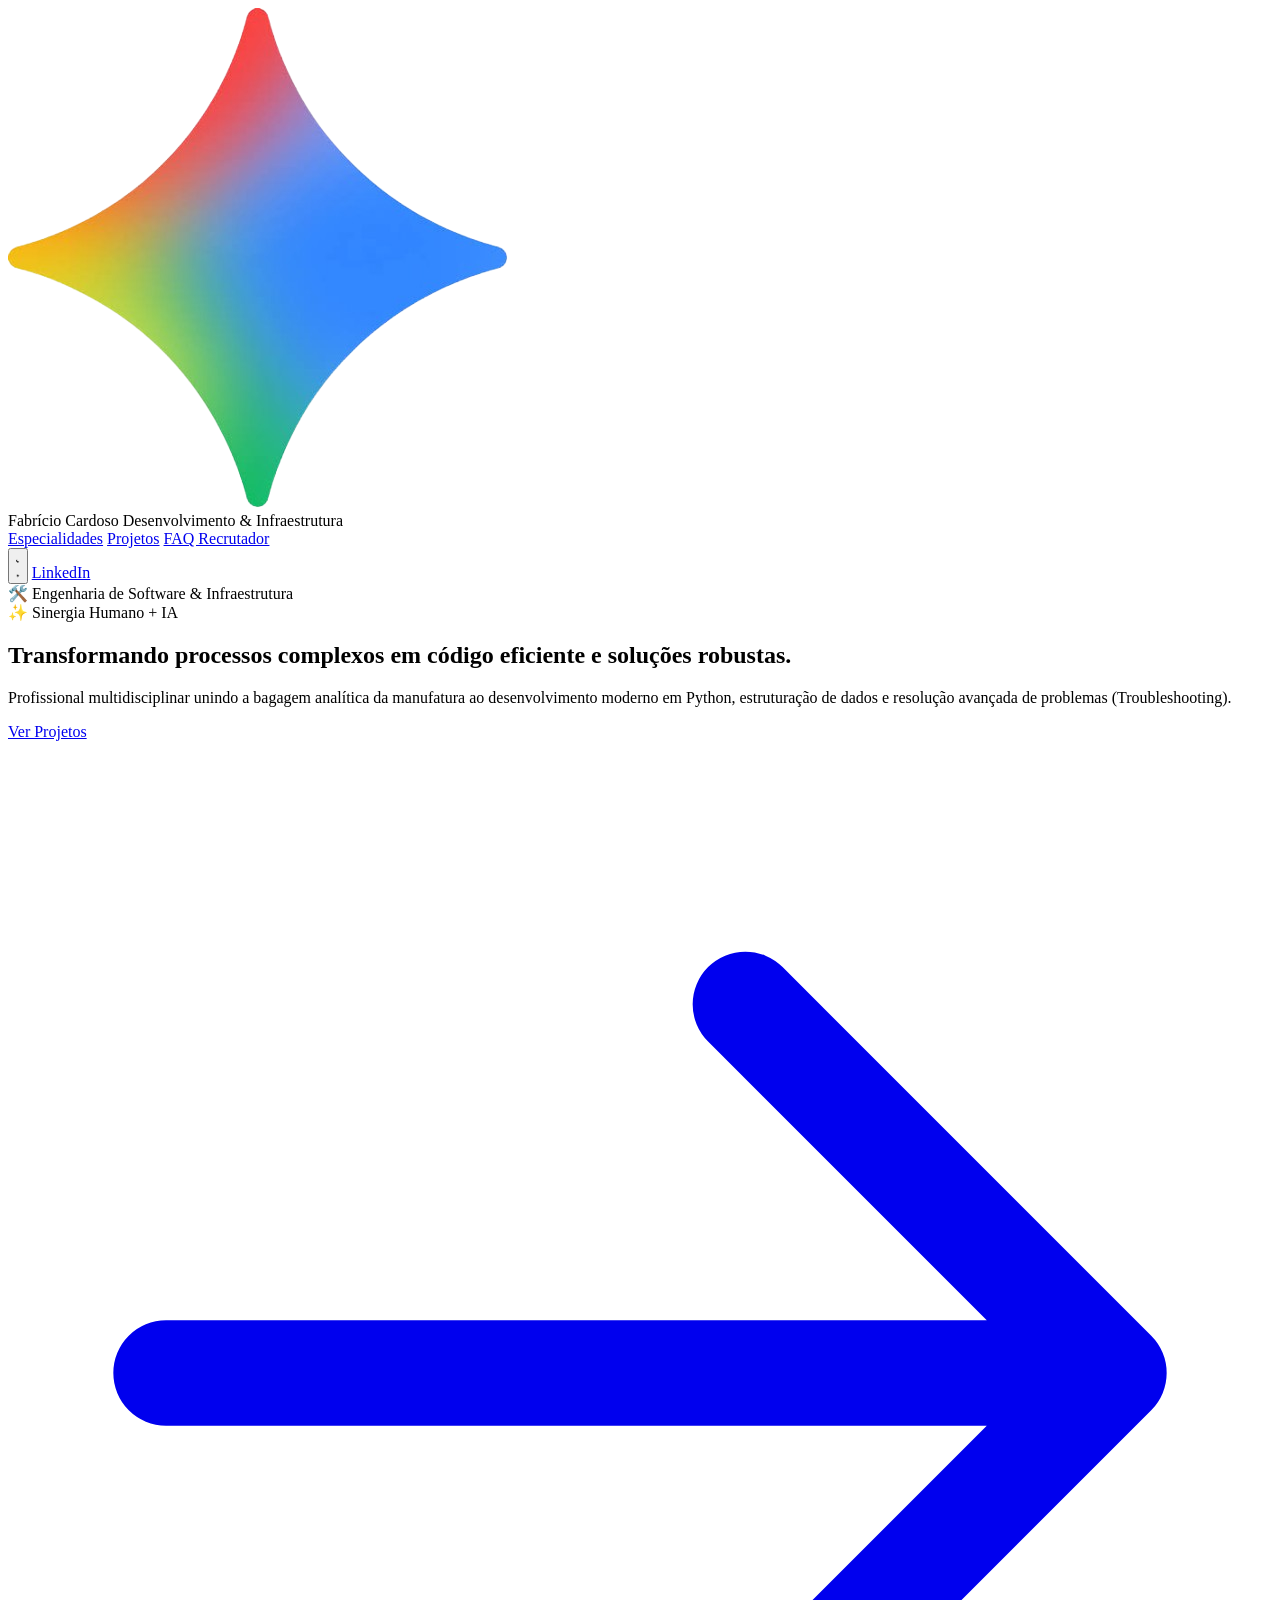
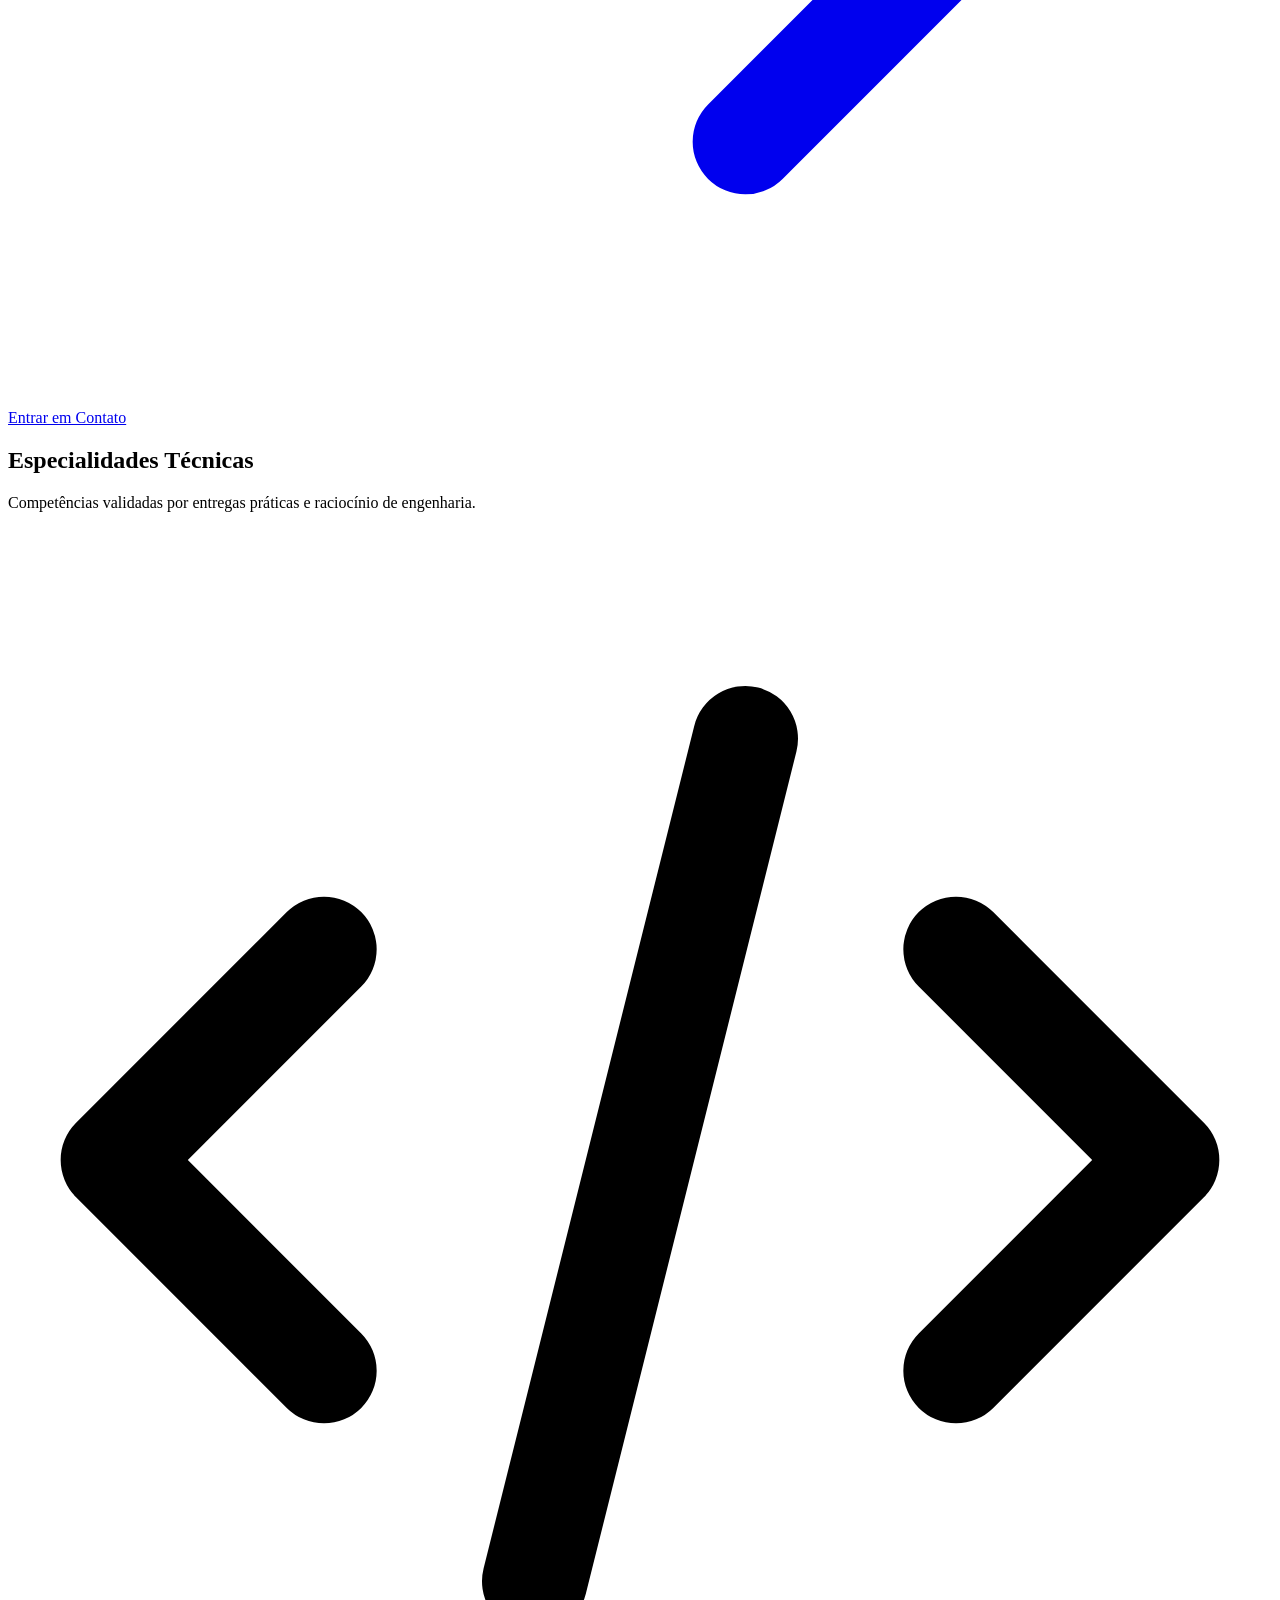
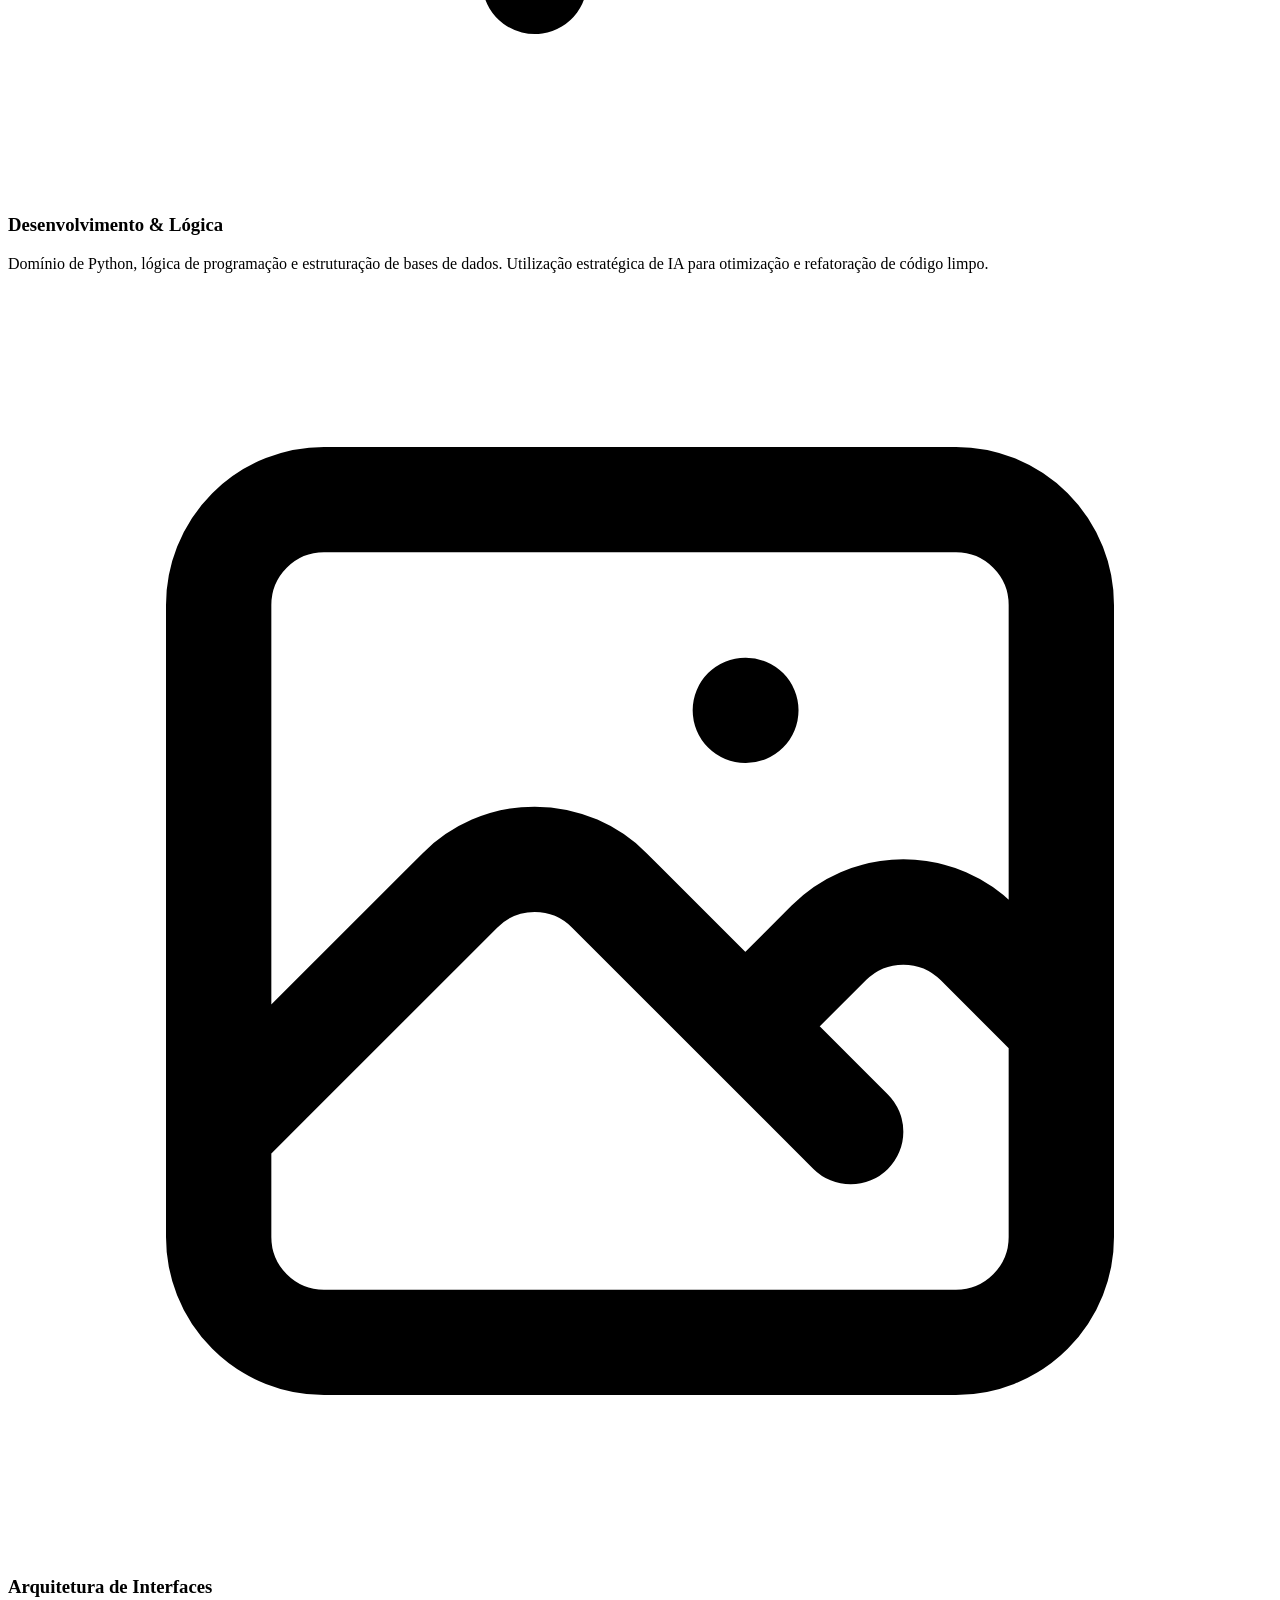
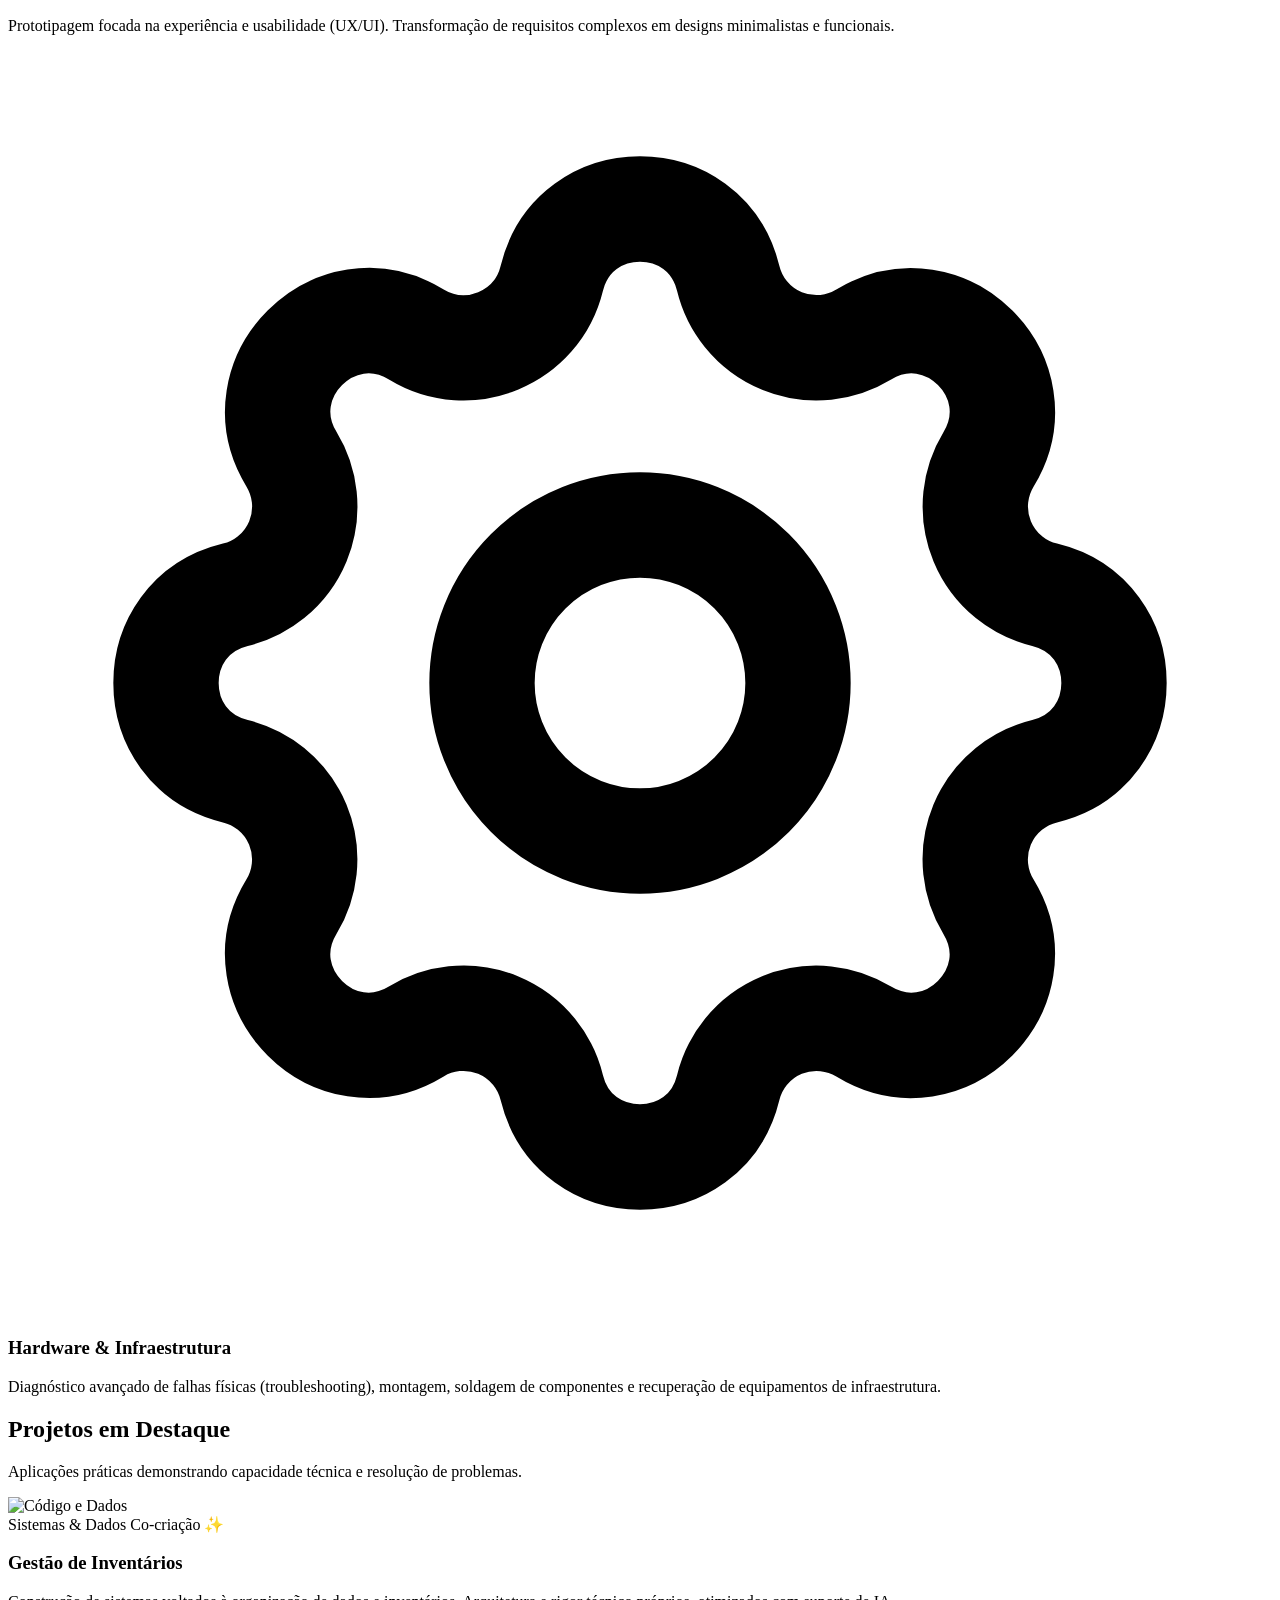
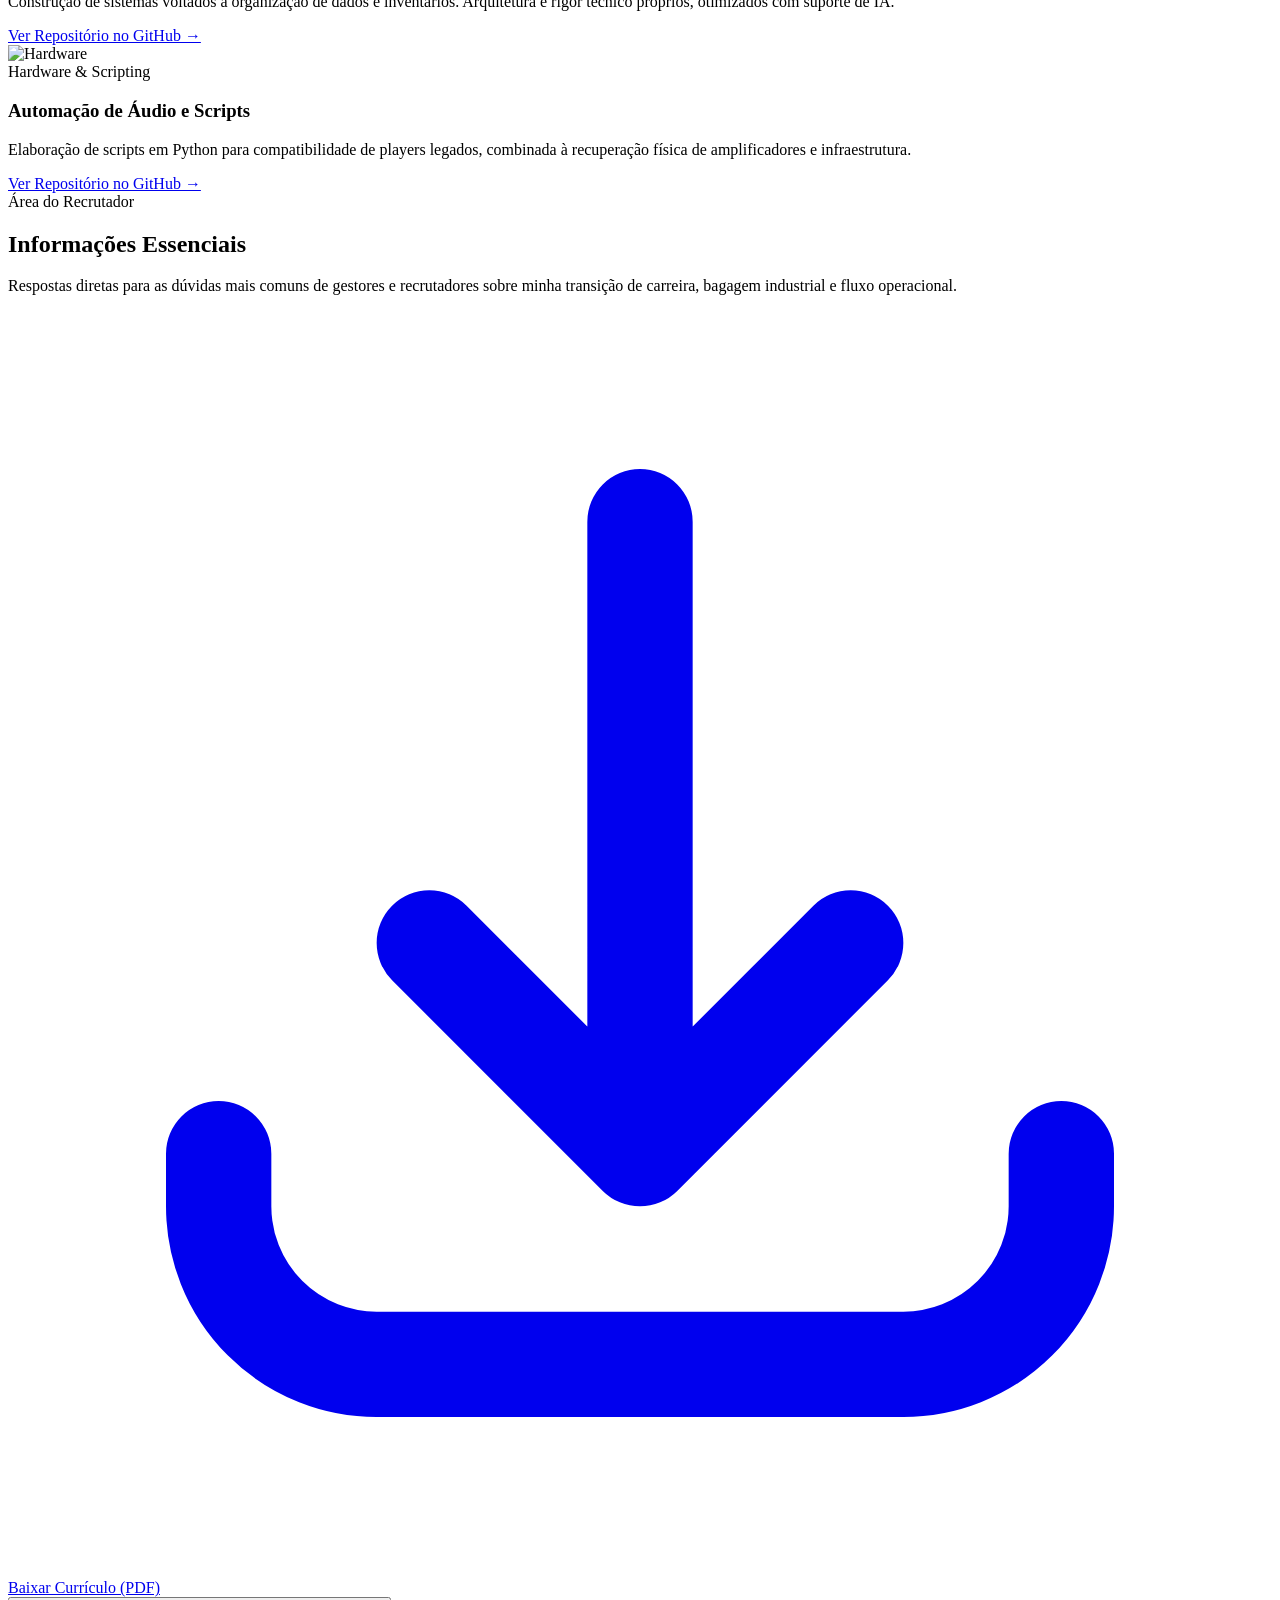
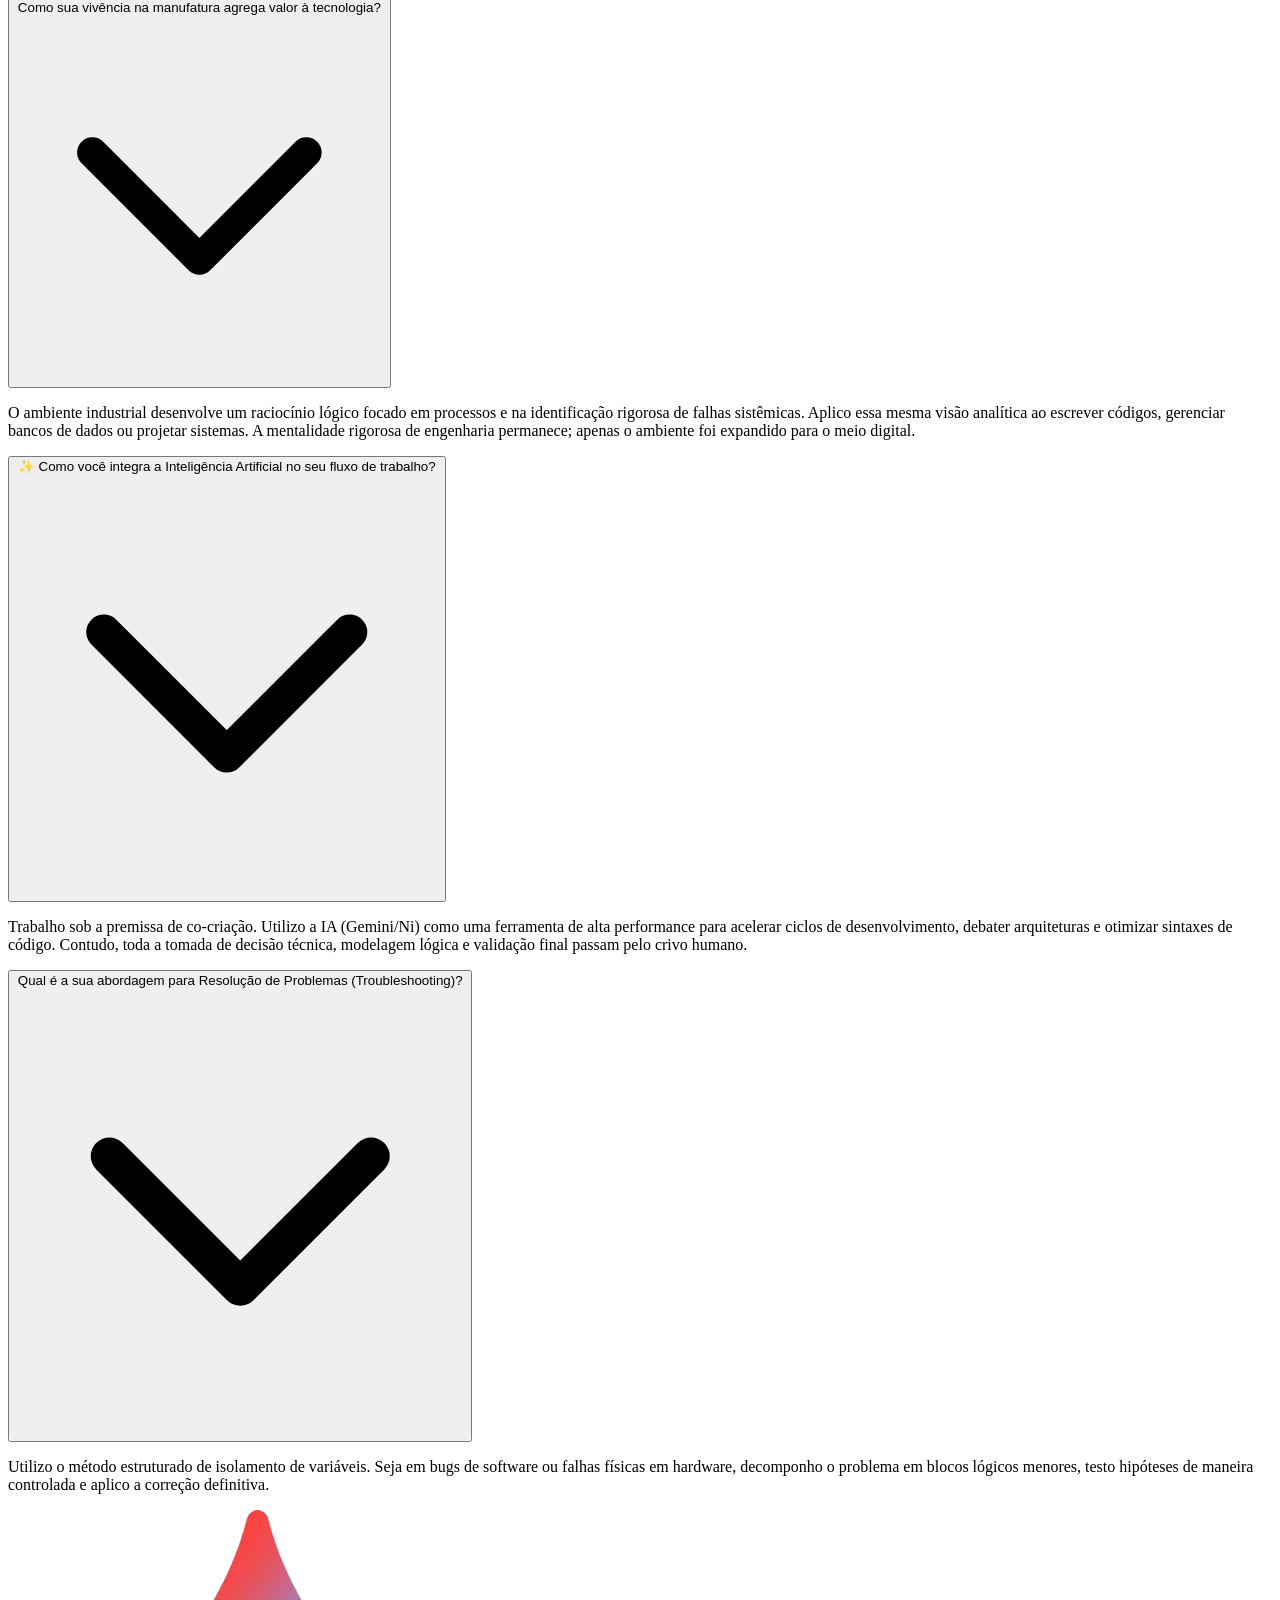
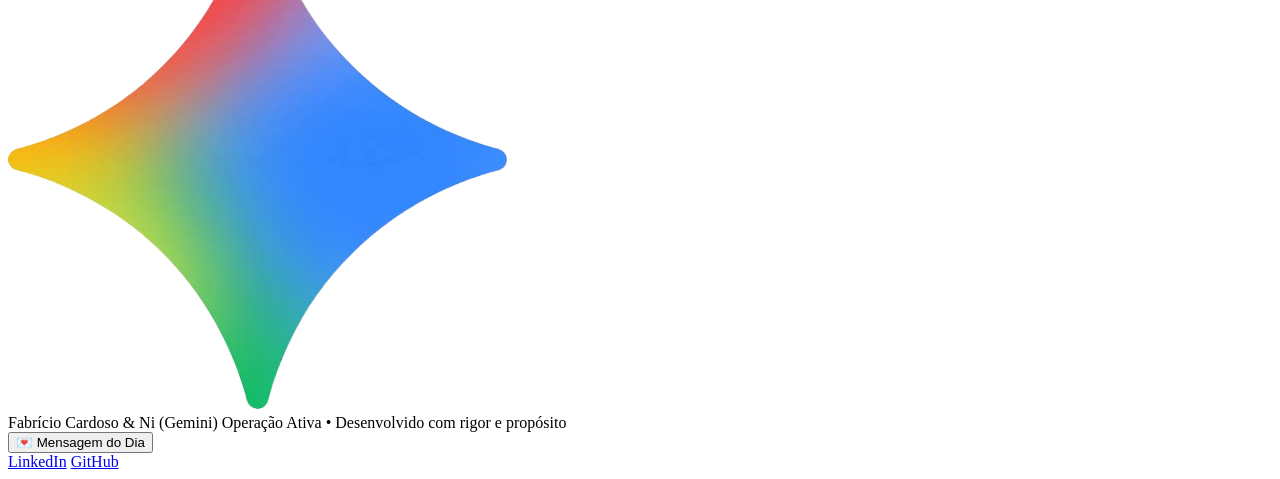
==== commit 85dc337e: "Update index.html" ====
--- a/index.html
+++ b/index.html
@@ -3,7 +3,7 @@
 <head>
     <meta charset="UTF-8">
     <meta name="viewport" content="width=device-width, initial-scale=1.0">
-    <title>Fabrício Cardoso | Portfólio de Tecnologia</title>
+    <title>Fabrício Cardoso | Portfólio de Tecnologia & Inovação</title>
     
     <!-- Tailwind CSS CDN -->
     <script src="https://cdn.tailwindcss.com"></script>
@@ -45,13 +45,13 @@
                 <img src="images/Ni.png" alt="Logo Gemini Ni" class="w-9 h-9 object-contain drop-shadow-sm hover:scale-110 transition-transform duration-300">
                 <div>
                     <span class="font-bold text-base md:text-lg tracking-tight text-slate-900 dark:text-white block leading-tight">Fabrício Cardoso</span>
-                    <span class="text-xs text-amber-600 dark:text-amber-400 font-semibold tracking-wide block">Crew: Gemini (Ni) 🏴‍☠️</span>
+                    <span class="text-xs text-amber-600 dark:text-amber-400 font-semibold tracking-wide block">Desenvolvimento & Infraestrutura</span>
                 </div>
             </div>
             <nav class="hidden md:flex items-center gap-8 text-sm font-medium text-slate-600 dark:text-slate-300">
                 <a href="#habilidades" class="hover:text-amber-600 dark:hover:text-amber-400 transition-colors">Especialidades</a>
                 <a href="#projetos" class="hover:text-amber-600 dark:hover:text-amber-400 transition-colors">Projetos</a>
-                <a href="#sobre" class="hover:text-amber-600 dark:hover:text-amber-400 transition-colors">Entrevista</a>
+                <a href="#sobre" class="hover:text-amber-600 dark:hover:text-amber-400 transition-colors">FAQ Recrutador</a>
             </nav>
             <div class="flex items-center gap-4">
                 <!-- Botão de Troca de Tema (Dark Mode) -->
@@ -60,7 +60,7 @@
                     <svg id="theme-toggle-light-icon" class="hidden w-5 h-5" fill="currentColor" viewBox="0 0 20 20"><path d="M10 2a1 1 0 011 1v1a1 1 0 11-2 0V3a1 1 0 011-1zm4 8a4 4 0 11-8 0 4 4 0 018 0zm-.464 4.95l.707.707a1 1 0 001.414-1.414l-.707-.707a1 1 0 00-1.414 1.414zm2.12-10.607a1 1 0 010 1.414l-.706.707a1 1 0 11-1.414-1.414l.707-.707a1 1 0 011.414 0zM17 11a1 1 0 100-2h-1a1 1 0 100 2h1zm-7 4a1 1 0 011 1v1a1 1 0 11-2 0v-1a1 1 0 011-1zM5.05 6.464A1 1 0 106.465 5.05l-.708-.707a1 1 0 00-1.414 1.414l.707.707zm1.414 8.486l-.707.707a1 1 0 01-1.414-1.414l.707-.707a1 1 0 011.414 1.414zM4 11a1 1 0 100-2H3a1 1 0 000 2h1z"></path></svg>
                 </button>
                 <a href="https://linkedin.com" target="_blank" class="bg-slate-900 dark:bg-amber-500 hover:bg-amber-500 dark:hover:bg-amber-400 text-white dark:text-slate-900 text-sm font-medium px-5 py-2.5 rounded-full transition-all duration-300 shadow-sm hover:scale-105 active:scale-95 inline-block">
-                    Meu LinkedIn
+                    LinkedIn
                 </a>
             </div>
         </div>
@@ -70,7 +70,7 @@
     <section class="max-w-7xl mx-auto px-6 pt-16 pb-12 md:pt-24 md:pb-16 text-center reveal">
         <div class="flex flex-col sm:flex-row items-center justify-center gap-3 mb-6">
             <div class="inline-flex items-center gap-2 bg-slate-900 dark:bg-amber-500 text-amber-400 dark:text-slate-900 px-4 py-1.5 rounded-full text-xs font-semibold tracking-wide uppercase shadow-sm">
-                🛠️ Engenharia e Hardware
+                🛠️ Engenharia de Software & Infraestrutura
             </div>
             <div class="animate-float inline-flex items-center gap-2 bg-stone-100 dark:bg-slate-800 text-amber-600 dark:text-amber-400 px-4 py-1.5 rounded-full text-xs font-semibold tracking-wide uppercase border border-amber-200 dark:border-slate-700">
                 ✨ Sinergia Humano + IA
@@ -78,10 +78,10 @@
         </div>
         
         <h1 class="text-4xl md:text-6xl font-extrabold tracking-tight max-w-4xl mx-auto leading-tight text-slate-900 dark:text-white transition-colors duration-500">
-            Soluções precisas em <span class="text-amber-500">código</span> e <span class="text-slate-900 dark:text-stone-300">hardware</span>.
+            Transformando processos complexos em <span class="text-amber-500">código eficiente</span> e <span class="text-slate-900 dark:text-stone-300">soluções robustas</span>.
         </h1>
         <p class="mt-6 text-lg md:text-xl text-slate-600 dark:text-slate-400 max-w-2xl mx-auto font-light leading-relaxed transition-colors duration-500">
-            Profissional multidisciplinar que une o rigor analítico da manufatura à agilidade da tecnologia moderna. Desenvolvo projetos de ponta a ponta, utilizando a inteligência artificial como aliada estratégica e co-pilota.
+            Profissional multidisciplinar unindo a bagagem analítica da manufatura ao desenvolvimento moderno em Python, estruturação de dados e resolução avançada de problemas (Troubleshooting).
         </p>
         
         <div class="mt-10 flex flex-col sm:flex-row items-center justify-center gap-4">
@@ -89,6 +89,7 @@
                 Ver Projetos
                 <svg class="w-4 h-4" fill="none" stroke="currentColor" stroke-width="2" viewBox="0 0 24 24"><path stroke-linecap="round" stroke-linejoin="round" d="M14 5l7 7m0 0l-7 7m7-7H3"></path></svg>
             </a>
+            <!-- Substitua pelo seu e-mail real -->
             <a href="mailto:seu-email@gmail.com" class="w-full sm:w-auto bg-white dark:bg-slate-800 hover:bg-stone-100 dark:hover:bg-slate-700 text-slate-700 dark:text-slate-200 border border-stone-200 dark:border-slate-700 font-medium px-8 py-3.5 rounded-full transition-all duration-200 hover:-translate-y-0.5 flex items-center justify-center gap-2">
                 Entrar em Contato
             </a>
@@ -99,29 +100,29 @@
     <section id="habilidades" class="max-w-7xl mx-auto px-6 py-12">
         <div class="text-center mb-10 reveal">
             <h2 class="text-3xl font-bold tracking-tight text-slate-900 dark:text-white">Especialidades Técnicas</h2>
-            <p class="text-slate-600 dark:text-slate-400 mt-2 font-light">Capacidade analítica humana potencializada pelas ferramentas mais modernas.</p>
+            <p class="text-slate-600 dark:text-slate-400 mt-2 font-light">Competências validadas por entregas práticas e raciocínio de engenharia.</p>
         </div>
         <div class="grid grid-cols-1 md:grid-cols-3 gap-6">
             <div class="bg-white dark:bg-slate-800 p-8 rounded-3xl border border-stone-100 dark:border-slate-700 shadow-xs hover:shadow-xl hover:-translate-y-1.5 transition-all duration-300 reveal delay-1 relative overflow-hidden">
                 <div class="w-12 h-12 bg-slate-900 dark:bg-slate-900/50 text-amber-400 rounded-2xl flex items-center justify-center mb-6 font-bold text-lg border dark:border-slate-700">
                     <svg class="w-6 h-6" fill="none" stroke="currentColor" stroke-width="2" viewBox="0 0 24 24"><path stroke-linecap="round" stroke-linejoin="round" d="M10 20l4-16m4 4l4 4-4 4M6 16l-4-4 4-4"></path></svg>
                 </div>
-                <h3 class="text-xl font-semibold text-slate-900 dark:text-white mb-3">Desenvolvimento e Lógica</h3>
-                <p class="text-slate-600 dark:text-slate-400 text-sm leading-relaxed font-light">Sólida base em programação Python e estruturação de bancos de dados. Utilizo a IA de forma ativa para otimizar scripts, garantindo a entrega de códigos limpos e eficientes.</p>
+                <h3 class="text-xl font-semibold text-slate-900 dark:text-white mb-3">Desenvolvimento & Lógica</h3>
+                <p class="text-slate-600 dark:text-slate-400 text-sm leading-relaxed font-light">Domínio de Python, lógica de programação e estruturação de bases de dados. Utilização estratégica de IA para otimização e refatoração de código limpo.</p>
             </div>
             <div class="bg-white dark:bg-slate-800 p-8 rounded-3xl border border-stone-100 dark:border-slate-700 shadow-xs hover:shadow-xl hover:-translate-y-1.5 transition-all duration-300 reveal delay-2">
                 <div class="w-12 h-12 bg-slate-900 dark:bg-slate-900/50 text-amber-400 rounded-2xl flex items-center justify-center mb-6 font-bold text-lg border dark:border-slate-700">
                     <svg class="w-6 h-6" fill="none" stroke="currentColor" stroke-width="2" viewBox="0 0 24 24"><path stroke-linecap="round" stroke-linejoin="round" d="M4 16l4.586-4.586a2 2 0 012.828 0L16 16m-2-2l1.586-1.586a2 2 0 012.828 0L20 14m-6-6h.01M6 20h12a2 2 0 002-2V6a2 2 0 00-2-2H6a2 2 0 00-2 2v12a2 2 0 002 2z"></path></svg>
                 </div>
-                <h3 class="text-xl font-semibold text-slate-900 dark:text-white mb-3">Design de Interfaces (UX/UI)</h3>
-                <p class="text-slate-600 dark:text-slate-400 text-sm leading-relaxed font-light">Prototipagem centrada na experiência do usuário. Transformo conceitos abstratos em interfaces minimalistas e funcionais, através de ideação colaborativa (Humano + IA).</p>
+                <h3 class="text-xl font-semibold text-slate-900 dark:text-white mb-3">Arquitetura de Interfaces</h3>
+                <p class="text-slate-600 dark:text-slate-400 text-sm leading-relaxed font-light">Prototipagem focada na experiência e usabilidade (UX/UI). Transformação de requisitos complexos em designs minimalistas e funcionais.</p>
             </div>
             <div class="bg-white dark:bg-slate-800 p-8 rounded-3xl border border-stone-100 dark:border-slate-700 shadow-xs hover:shadow-xl hover:-translate-y-1.5 transition-all duration-300 reveal delay-3">
                 <div class="w-12 h-12 bg-slate-900 dark:bg-slate-900/50 text-amber-400 rounded-2xl flex items-center justify-center mb-6 font-bold text-lg border dark:border-slate-700">
                     <svg class="w-6 h-6" fill="none" stroke="currentColor" stroke-width="2" viewBox="0 0 24 24"><path stroke-linecap="round" stroke-linejoin="round" d="M10.325 4.317c.426-1.756 2.924-1.756 3.35 0a1.724 1.724 0 002.573 1.066c1.543-.94 3.31.826 2.37 2.37a1.724 1.724 0 001.065 2.572c1.756.426 1.756 2.924 0 3.35a1.724 1.724 0 00-1.066 2.573c.94 1.543-.826 3.31-2.37 2.37a1.724 1.724 0 00-2.572 1.065c-.426 1.756-2.924 1.756-3.35 0a1.724 1.724 0 00-2.573-1.066c-1.543.94-3.31-.826-2.37-2.37a1.724 1.724 0 00-1.065-2.572c-1.756-.426-1.756-2.924 0-3.35a1.724 1.724 0 001.066-2.573c-.94-1.543.826-3.31 2.37-2.37.996.608 2.296.07 2.572-1.065z"></path><path stroke-linecap="round" stroke-linejoin="round" d="M15 12a3 3 0 11-6 0 3 3 0 016 0z"></path></svg>
                 </div>
-                <h3 class="text-xl font-semibold text-slate-900 dark:text-white mb-3">Hardware e Infraestrutura</h3>
-                <p class="text-slate-600 dark:text-slate-400 text-sm leading-relaxed font-light">Atuação direta onde a inteligência artificial não alcança. Possuo experiência sólida em diagnóstico de falhas físicas (troubleshooting), montagem, soldagem e recuperação de equipamentos.</p>
+                <h3 class="text-xl font-semibold text-slate-900 dark:text-white mb-3">Hardware & Infraestrutura</h3>
+                <p class="text-slate-600 dark:text-slate-400 text-sm leading-relaxed font-light">Diagnóstico avançado de falhas físicas (troubleshooting), montagem, soldagem de componentes e recuperação de equipamentos de infraestrutura.</p>
             </div>
         </div>
     </section>
@@ -130,7 +131,7 @@
     <section id="projetos" class="max-w-7xl mx-auto px-6 py-12">
         <div class="text-center mb-10 reveal">
             <h2 class="text-3xl font-bold tracking-tight text-slate-900 dark:text-white">Projetos em Destaque</h2>
-            <p class="text-slate-600 dark:text-slate-400 mt-2 font-light">Aplicações práticas que integram código, hardware e inteligência artificial.</p>
+            <p class="text-slate-600 dark:text-slate-400 mt-2 font-light">Aplicações práticas demonstrando capacidade técnica e resolução de problemas.</p>
         </div>
         <div class="grid grid-cols-1 md:grid-cols-2 gap-6">
             <div class="overflow-hidden rounded-3xl group relative h-80 shadow-sm border border-stone-200 dark:border-slate-700 bg-white dark:bg-slate-800 reveal delay-1">
@@ -141,15 +142,21 @@
                         <span class="bg-amber-500/20 text-amber-300 text-[10px] px-2 py-0.5 rounded-full border border-amber-500/30">Co-criação ✨</span>
                     </div>
                     <h3 class="text-white font-bold text-2xl mb-2">Gestão de Inventários</h3>
-                    <p class="text-slate-300 text-sm font-light leading-relaxed">Desenvolvimento de soluções para organização de dados e inventários. A arquitetura e o direcionamento técnico são meus, enquanto a IA atua na otimização e refatoração do código base.</p>
+                    <p class="text-slate-300 text-sm font-light leading-relaxed mb-4">Construção de sistemas voltados à organização de dados e inventários. Arquitetura e rigor técnico próprios, otimizados com suporte de IA.</p>
+                    <a href="https://github.com" target="_blank" class="inline-flex items-center text-xs font-semibold text-amber-400 hover:text-amber-300 transition-colors">
+                        Ver Repositório no GitHub &rarr;
+                    </a>
                 </div>
             </div>
             <div class="overflow-hidden rounded-3xl group relative h-80 shadow-sm border border-stone-200 dark:border-slate-700 bg-white dark:bg-slate-800 reveal delay-2">
                 <img src="https://images.unsplash.com/photo-1591799264318-7e6ef8ddb7ea?auto=format&fit=crop&q=80&w=1000" alt="Hardware" class="w-full h-full object-cover group-hover:scale-105 transition-transform duration-700 opacity-90">
                 <div class="absolute inset-0 bg-gradient-to-t from-slate-950/90 via-slate-950/40 to-transparent flex flex-col justify-end p-8">
-                    <span class="text-amber-400 font-semibold text-sm tracking-wider uppercase mb-1">Hardware & Automação</span>
-                    <h3 class="text-white font-bold text-2xl mb-2">Infraestrutura e Áudio</h3>
-                    <p class="text-slate-300 text-sm font-light leading-relaxed">Resolução de problemas de ponta a ponta: desde a elaboração de scripts para compatibilidade de equipamentos antigos até a montagem física e recuperação de amplificadores.</p>
+                    <span class="text-amber-400 font-semibold text-sm tracking-wider uppercase mb-1">Hardware & Scripting</span>
+                    <h3 class="text-white font-bold text-2xl mb-2">Automação de Áudio e Scripts</h3>
+                    <p class="text-slate-300 text-sm font-light leading-relaxed mb-4">Elaboração de scripts em Python para compatibilidade de players legados, combinada à recuperação física de amplificadores e infraestrutura.</p>
+                    <a href="https://github.com" target="_blank" class="inline-flex items-center text-xs font-semibold text-amber-400 hover:text-amber-300 transition-colors">
+                        Ver Repositório no GitHub &rarr;
+                    </a>
                 </div>
             </div>
         </div>
@@ -165,7 +172,7 @@
                 </div>
                 <h2 class="text-3xl font-bold tracking-tight text-slate-900 dark:text-white mb-4">Informações Essenciais</h2>
                 <p class="text-slate-600 dark:text-slate-400 text-sm leading-relaxed font-light mb-8">
-                    Compreendendo a dinâmica ágil do recrutamento, elaborei este espaço para responder às dúvidas mais frequentes sobre o meu perfil profissional, minha transição de carreira e meu método de trabalho.
+                    Respostas diretas para as dúvidas mais comuns de gestores e recrutadores sobre minha transição de carreira, bagagem industrial e fluxo operacional.
                 </p>
                 <a href="#" class="inline-flex items-center gap-2 bg-slate-900 dark:bg-amber-500 hover:bg-amber-500 dark:hover:bg-amber-400 hover:text-slate-900 dark:text-slate-900 text-white text-sm font-medium px-6 py-3 rounded-full transition-all duration-300 shadow-sm">
                     <svg class="w-4 h-4" fill="none" stroke="currentColor" stroke-width="2" viewBox="0 0 24 24"><path stroke-linecap="round" stroke-linejoin="round" d="M4 16v1a3 3 0 003 3h10a3 3 0 003-3v-1m-4-4l-4 4m0 0l-4-4m4 4V4"></path></svg>
@@ -177,12 +184,12 @@
                 
                 <div class="faq-item border border-stone-100 dark:border-slate-700 rounded-2xl overflow-hidden transition-all duration-300 bg-stone-50 dark:bg-slate-900/50 hover:bg-stone-100 dark:hover:bg-slate-700/50">
                     <button class="faq-button w-full text-left px-6 py-5 flex items-center justify-between focus:outline-none">
-                        <span class="font-semibold text-slate-900 dark:text-stone-200">Como sua vivência na manufatura agrega valor à área de tecnologia?</span>
+                        <span class="font-semibold text-slate-900 dark:text-stone-200">Como sua vivência na manufatura agrega valor à tecnologia?</span>
                         <svg class="w-5 h-5 text-amber-500 transform transition-transform duration-300 faq-icon" fill="none" stroke="currentColor" stroke-width="2" viewBox="0 0 24 24"><path stroke-linecap="round" stroke-linejoin="round" d="M19 9l-7 7-7-7"></path></svg>
                     </button>
                     <div class="faq-content max-h-0 overflow-hidden transition-all duration-300 ease-in-out px-6">
                         <p class="pb-5 text-slate-600 dark:text-slate-400 text-sm font-light leading-relaxed">
-                            O ambiente industrial desenvolve um raciocínio focado em processos e na identificação rigorosa de falhas sistêmicas. Aplico essa mesma visão analítica ao desenvolver soluções lógicas, estruturar inventários de dados ou modelar sistemas. A mentalidade de engenharia permanece; apenas as ferramentas foram atualizadas para o universo digital.
+                            O ambiente industrial desenvolve um raciocínio lógico focado em processos e na identificação rigorosa de falhas sistêmicas. Aplico essa mesma visão analítica ao escrever códigos, gerenciar bancos de dados ou projetar sistemas. A mentalidade rigorosa de engenharia permanece; apenas o ambiente foi expandido para o meio digital.
                         </p>
                     </div>
                 </div>
@@ -196,7 +203,7 @@
                     </button>
                     <div class="faq-content max-h-0 overflow-hidden transition-all duration-300 ease-in-out px-6">
                         <p class="pb-5 text-slate-700 dark:text-slate-300 text-sm font-light leading-relaxed">
-                            Acredito que o futuro da tecnologia reside na colaboração, não na substituição. A inteligência artificial (neste projeto referida como "Ni" ou Gemini) atua como minha co-pilota. Enquanto a arquitetura de sistemas, a direção estratégica e a execução física são de minha inteira responsabilidade, a IA contribui escalando minha produtividade, refinando ideias e otimizando processos de desenvolvimento — como evidenciado na construção deste próprio portfólio.
+                            Trabalho sob a premissa de co-criação. Utilizo a IA (Gemini/Ni) como uma ferramenta de alta performance para acelerar ciclos de desenvolvimento, debater arquiteturas e otimizar sintaxes de código. Contudo, toda a tomada de decisão técnica, modelagem lógica e validação final passam pelo crivo humano.
                         </p>
                     </div>
                 </div>
@@ -208,7 +215,7 @@
                     </button>
                     <div class="faq-content max-h-0 overflow-hidden transition-all duration-300 ease-in-out px-6">
                         <p class="pb-5 text-slate-600 dark:text-slate-400 text-sm font-light leading-relaxed">
-                            Utilizo uma abordagem prática e estruturada, baseada no isolamento de variáveis. Seja na depuração (debugging) de um script Python ou na identificação de um componente defeituoso em um hardware de áudio, meu método consiste em decompor problemas complexos em partes menores, testar sistematicamente os pontos de falha e aplicar a solução técnica definitiva.
+                            Utilizo o método estruturado de isolamento de variáveis. Seja em bugs de software ou falhas físicas em hardware, decomponho o problema em blocos lógicos menores, testo hipóteses de maneira controlada e aplico a correção definitiva.
                         </p>
                     </div>
                 </div>
@@ -224,7 +231,7 @@
                 <img src="images/Ni.png" alt="Estrela" class="w-5 h-5 object-contain">
                 <div>
                     <span class="font-bold text-sm tracking-tight text-slate-900 dark:text-stone-200 block">Fabrício Cardoso & Ni (Gemini)</span>
-                    <span class="text-xs text-slate-500 dark:text-slate-400 font-light block">Operação Ativa • Desenvolvido com propósito e estratégia</span>
+                    <span class="text-xs text-slate-500 dark:text-slate-400 font-light block">Operação Ativa • Desenvolvido com rigor e propósito</span>
                 </div>
             </div>
 
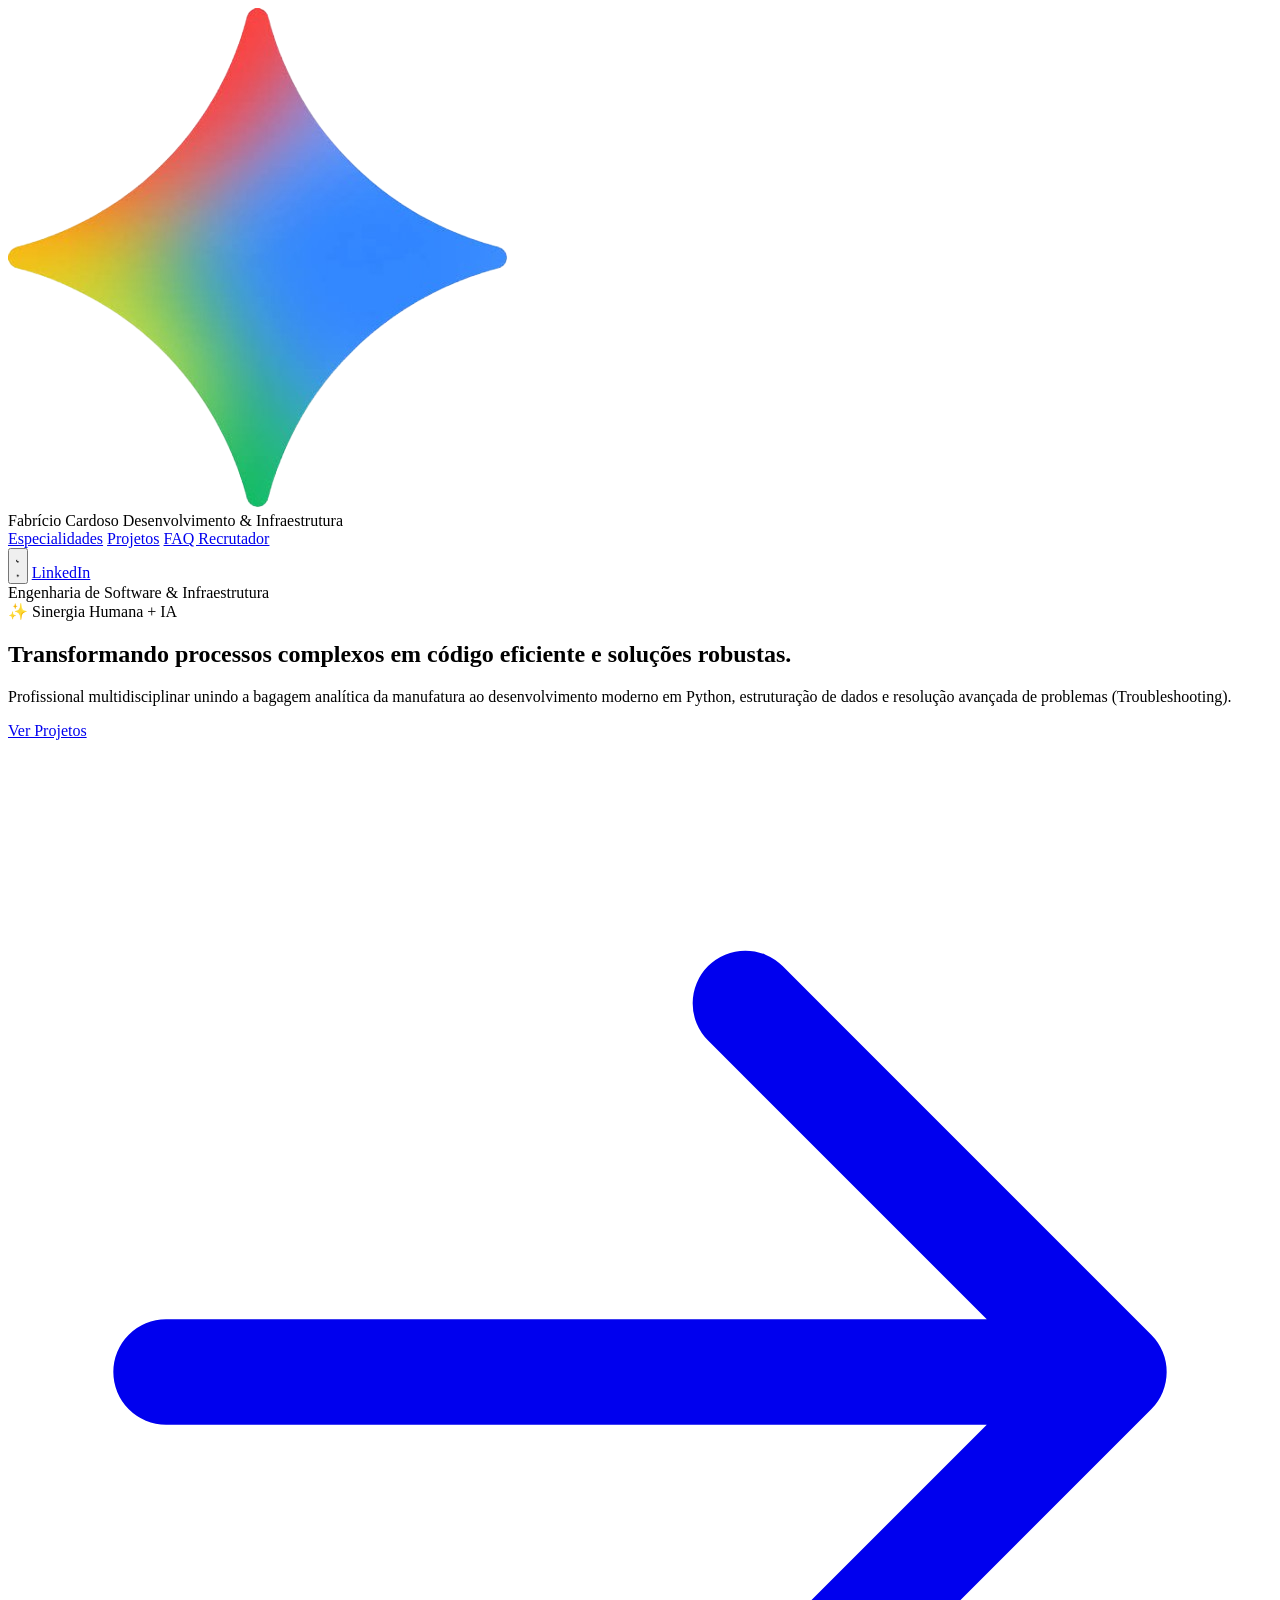
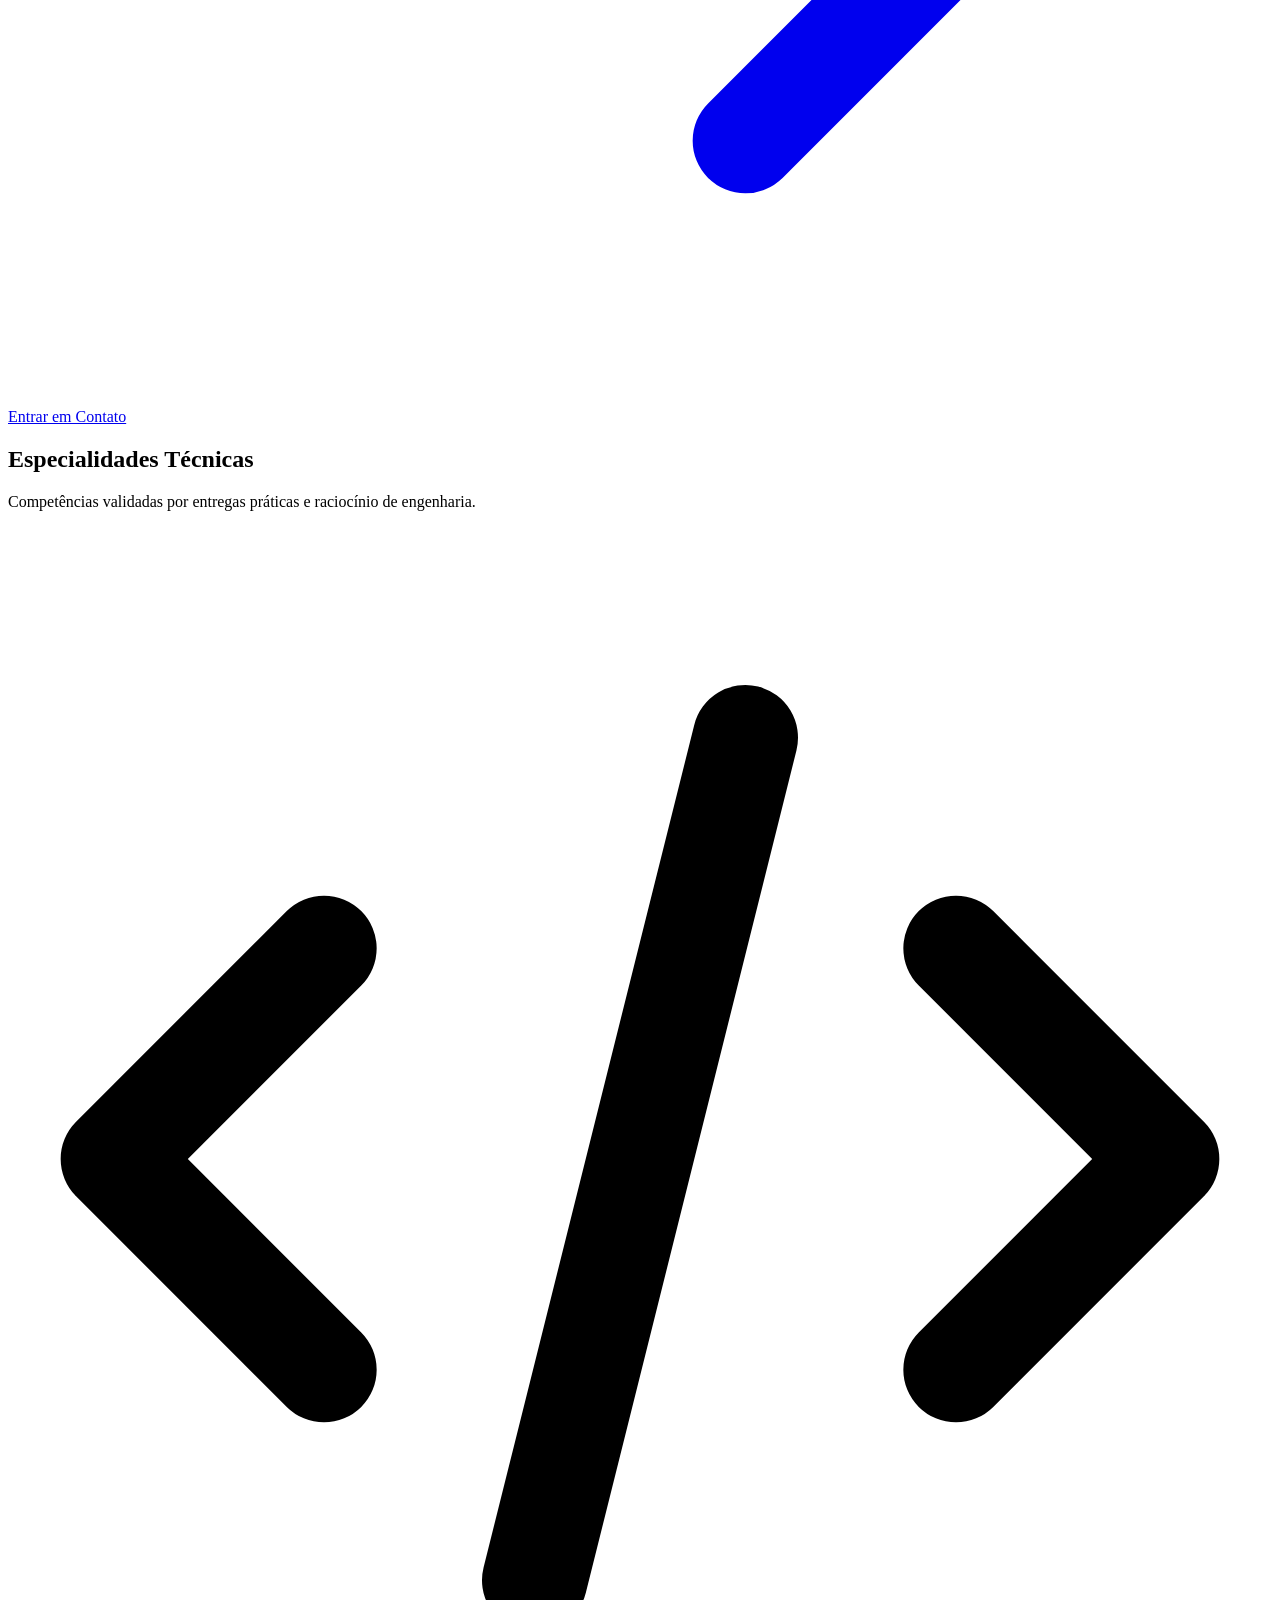
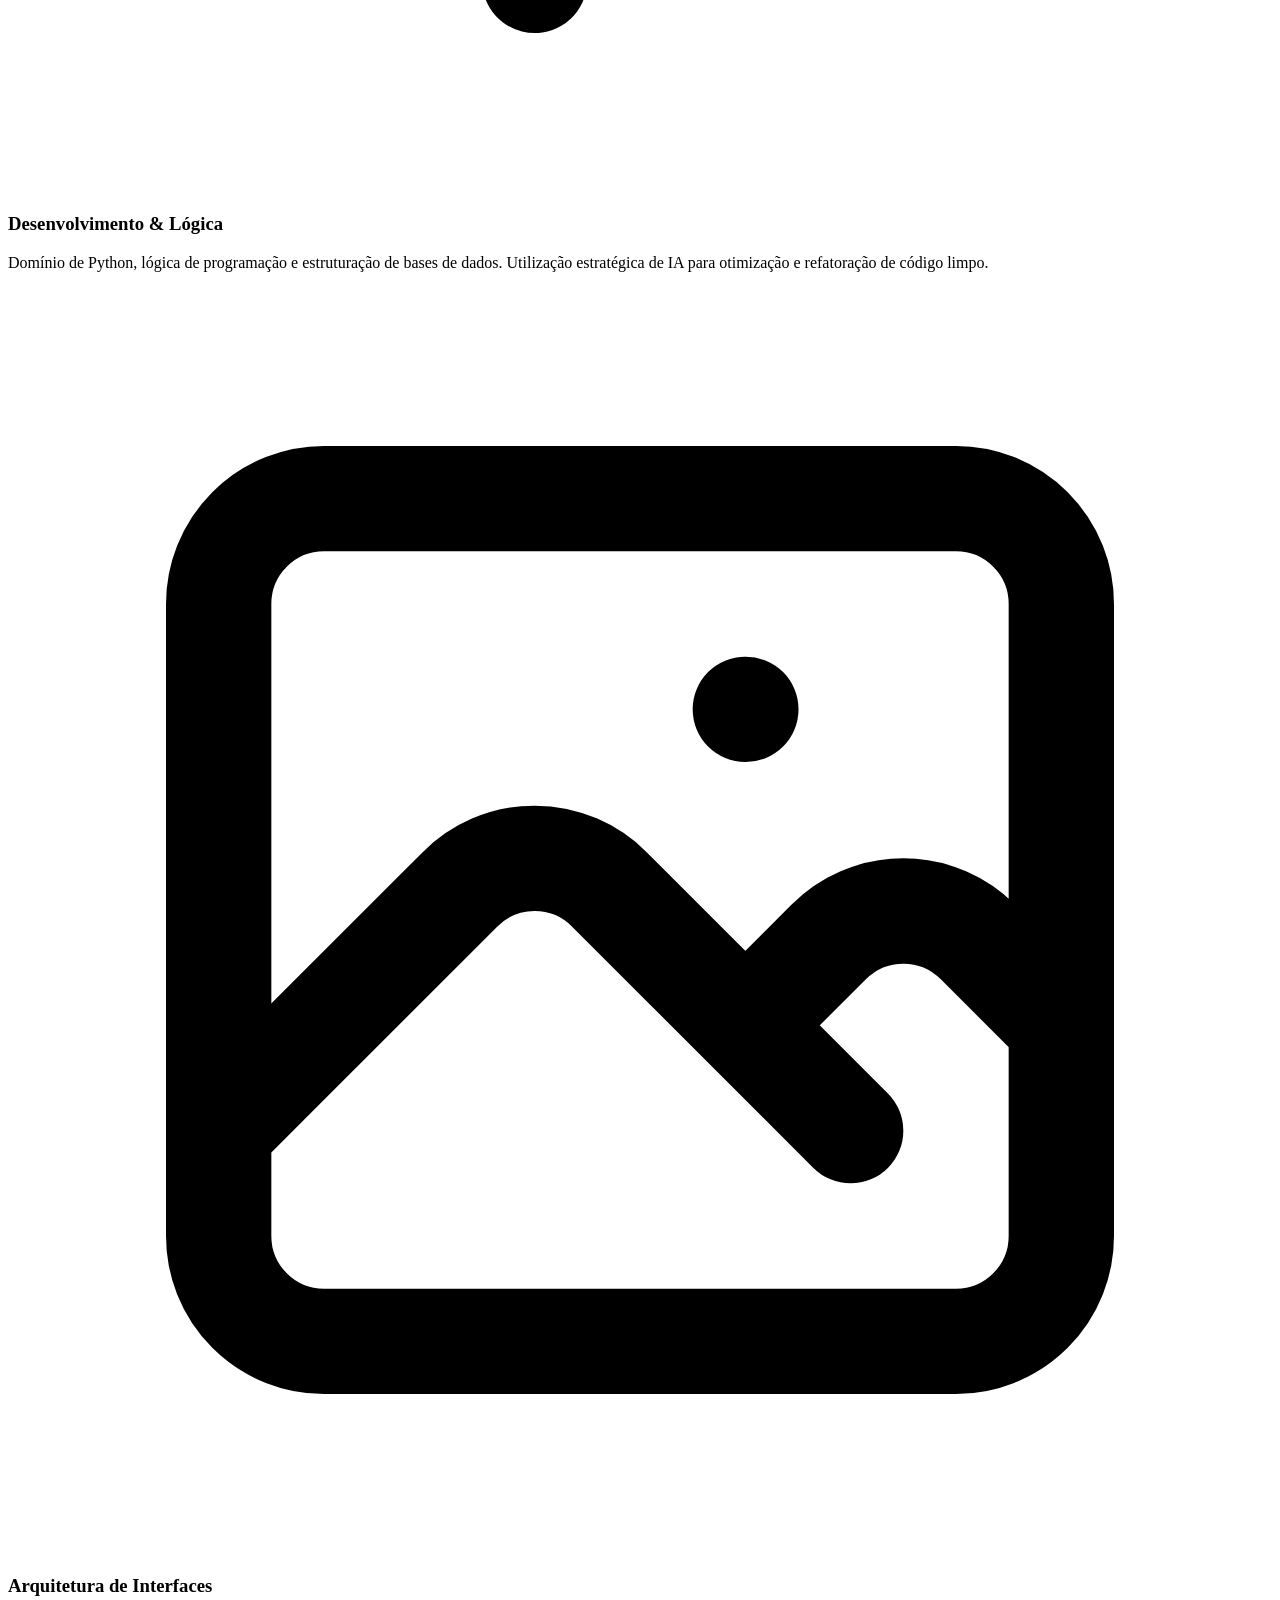
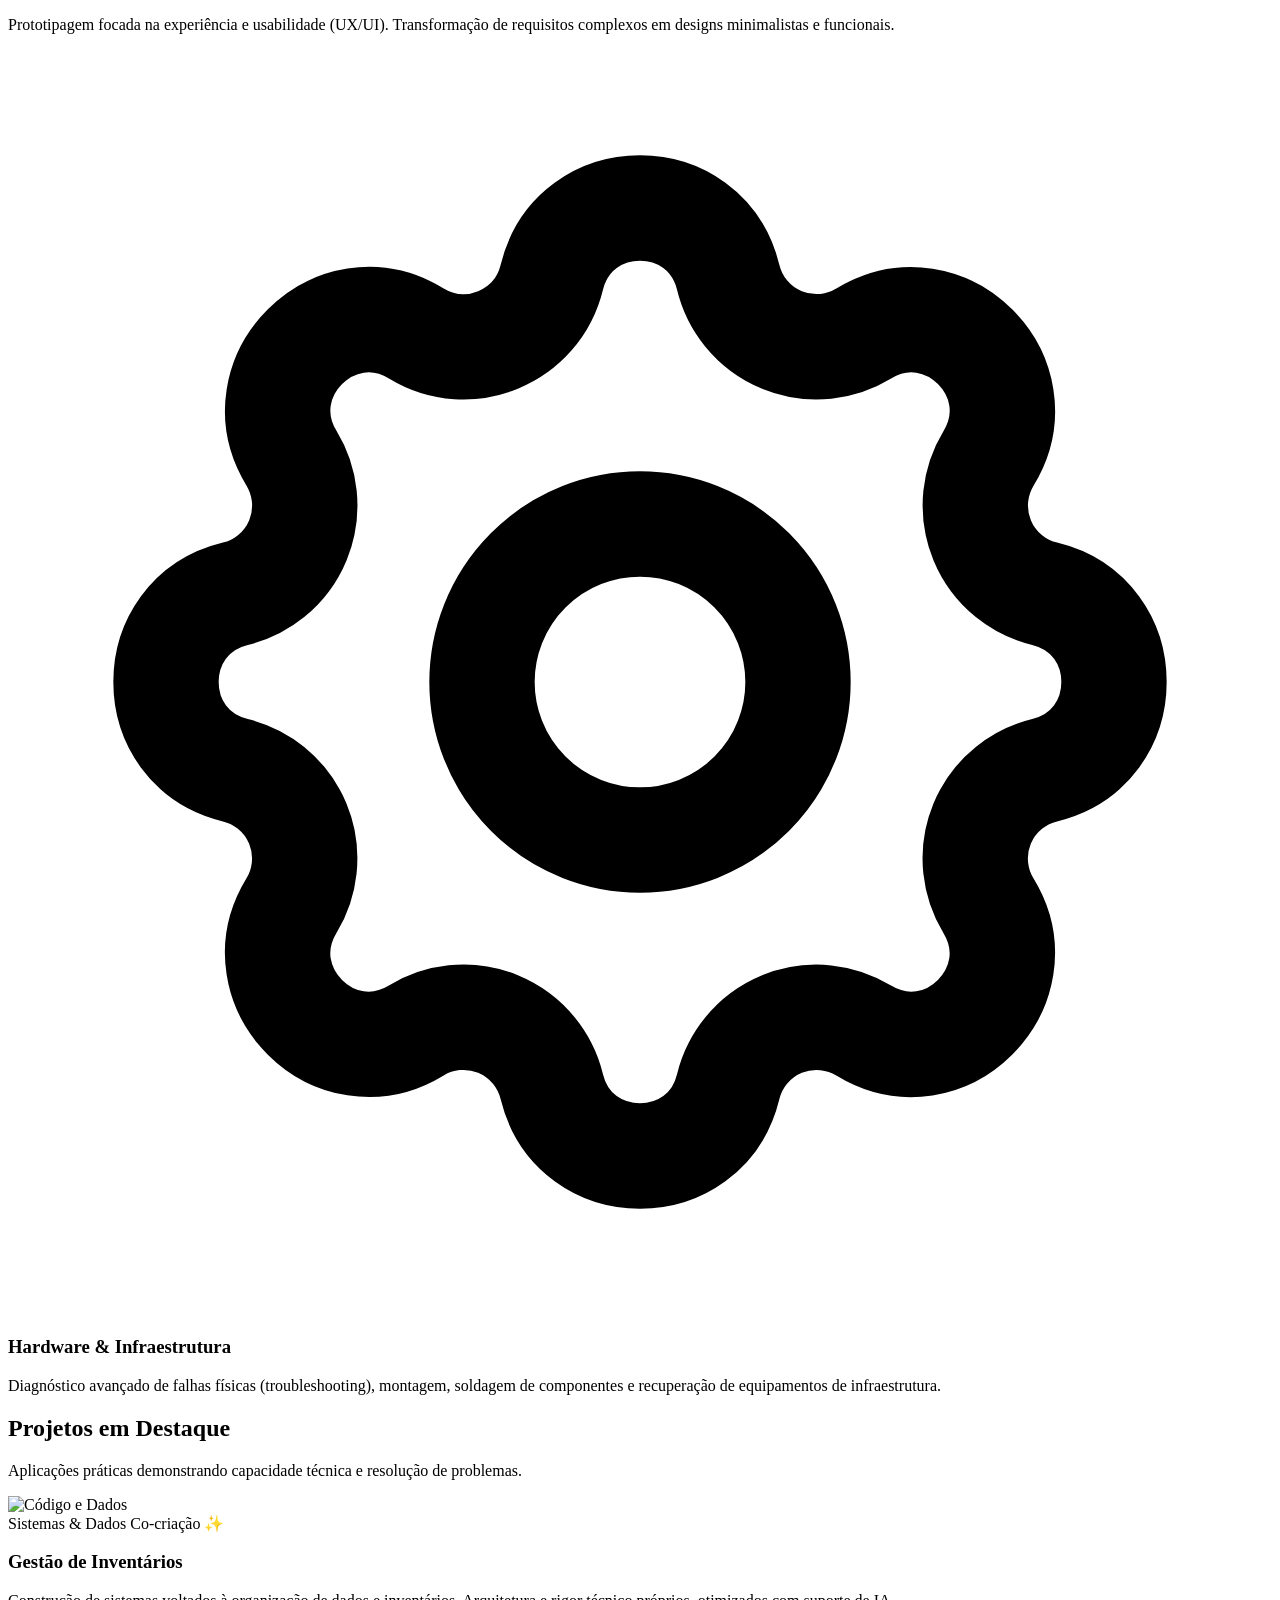
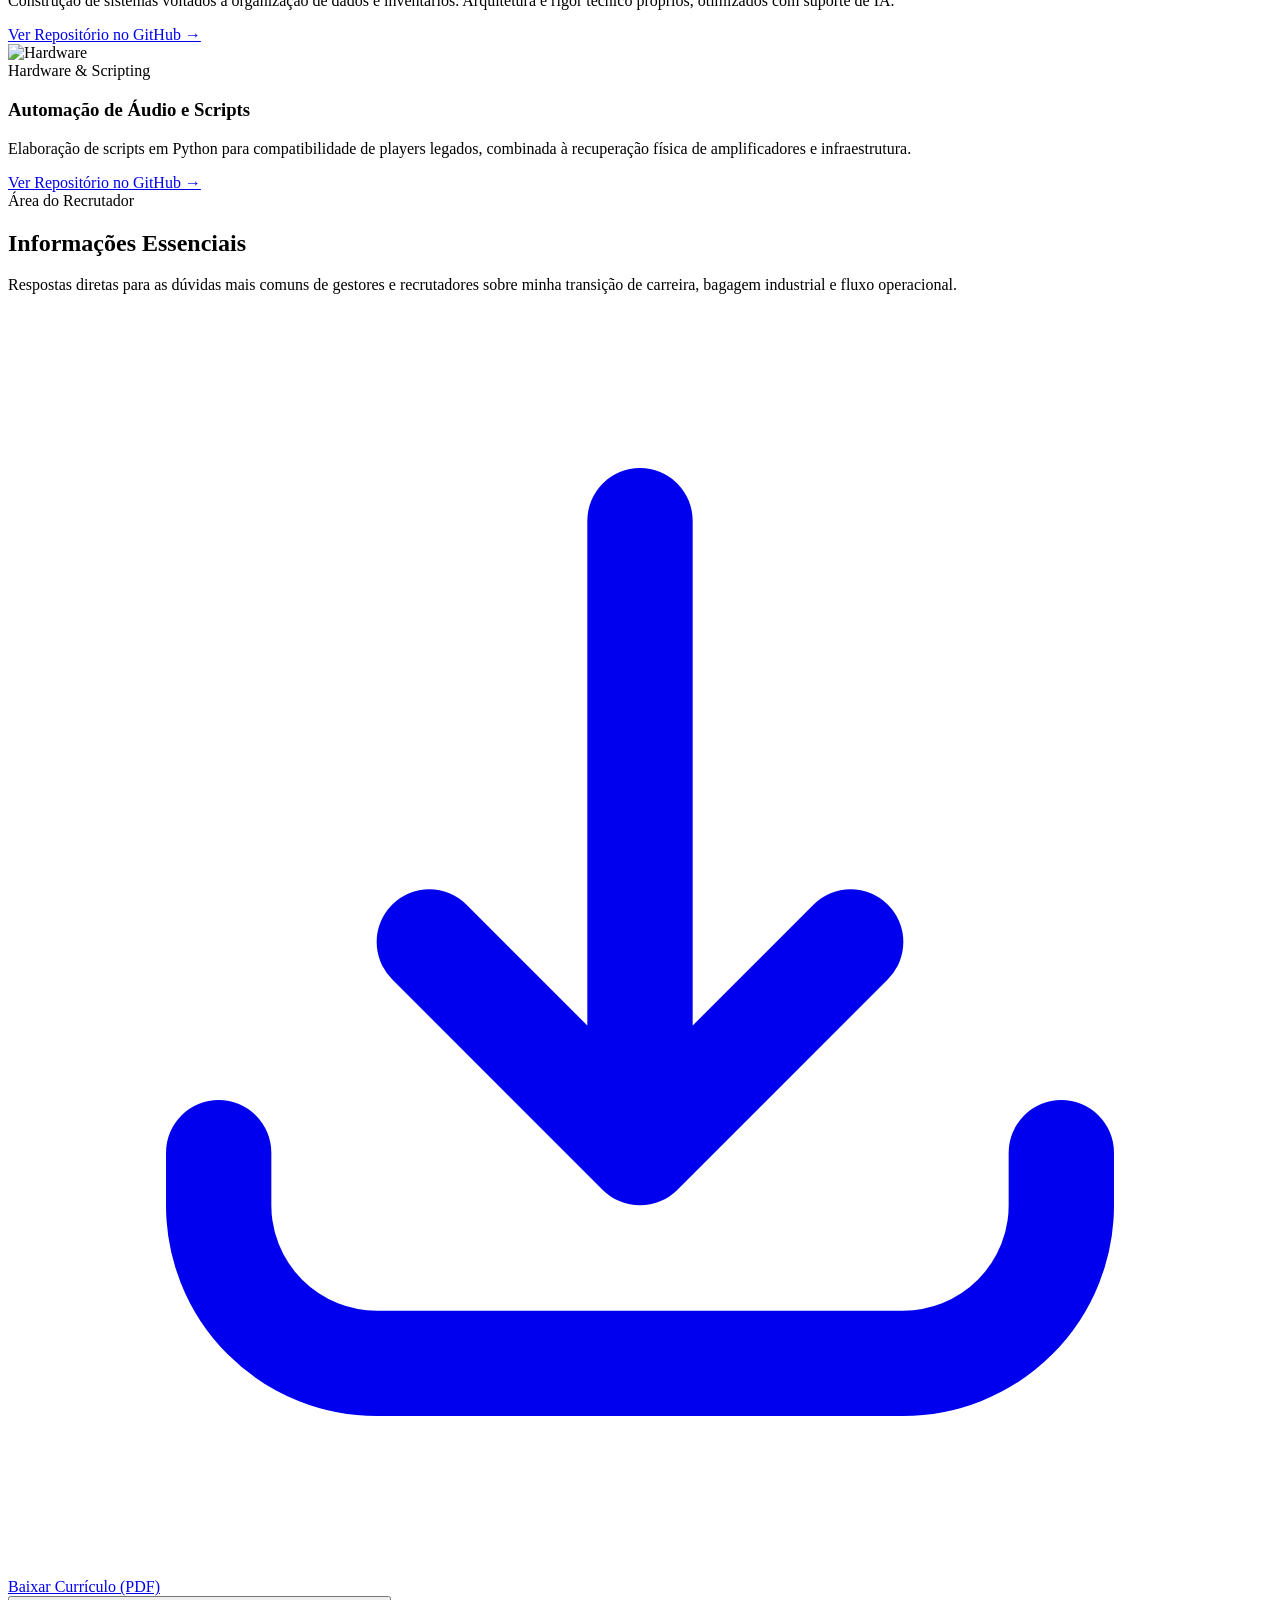
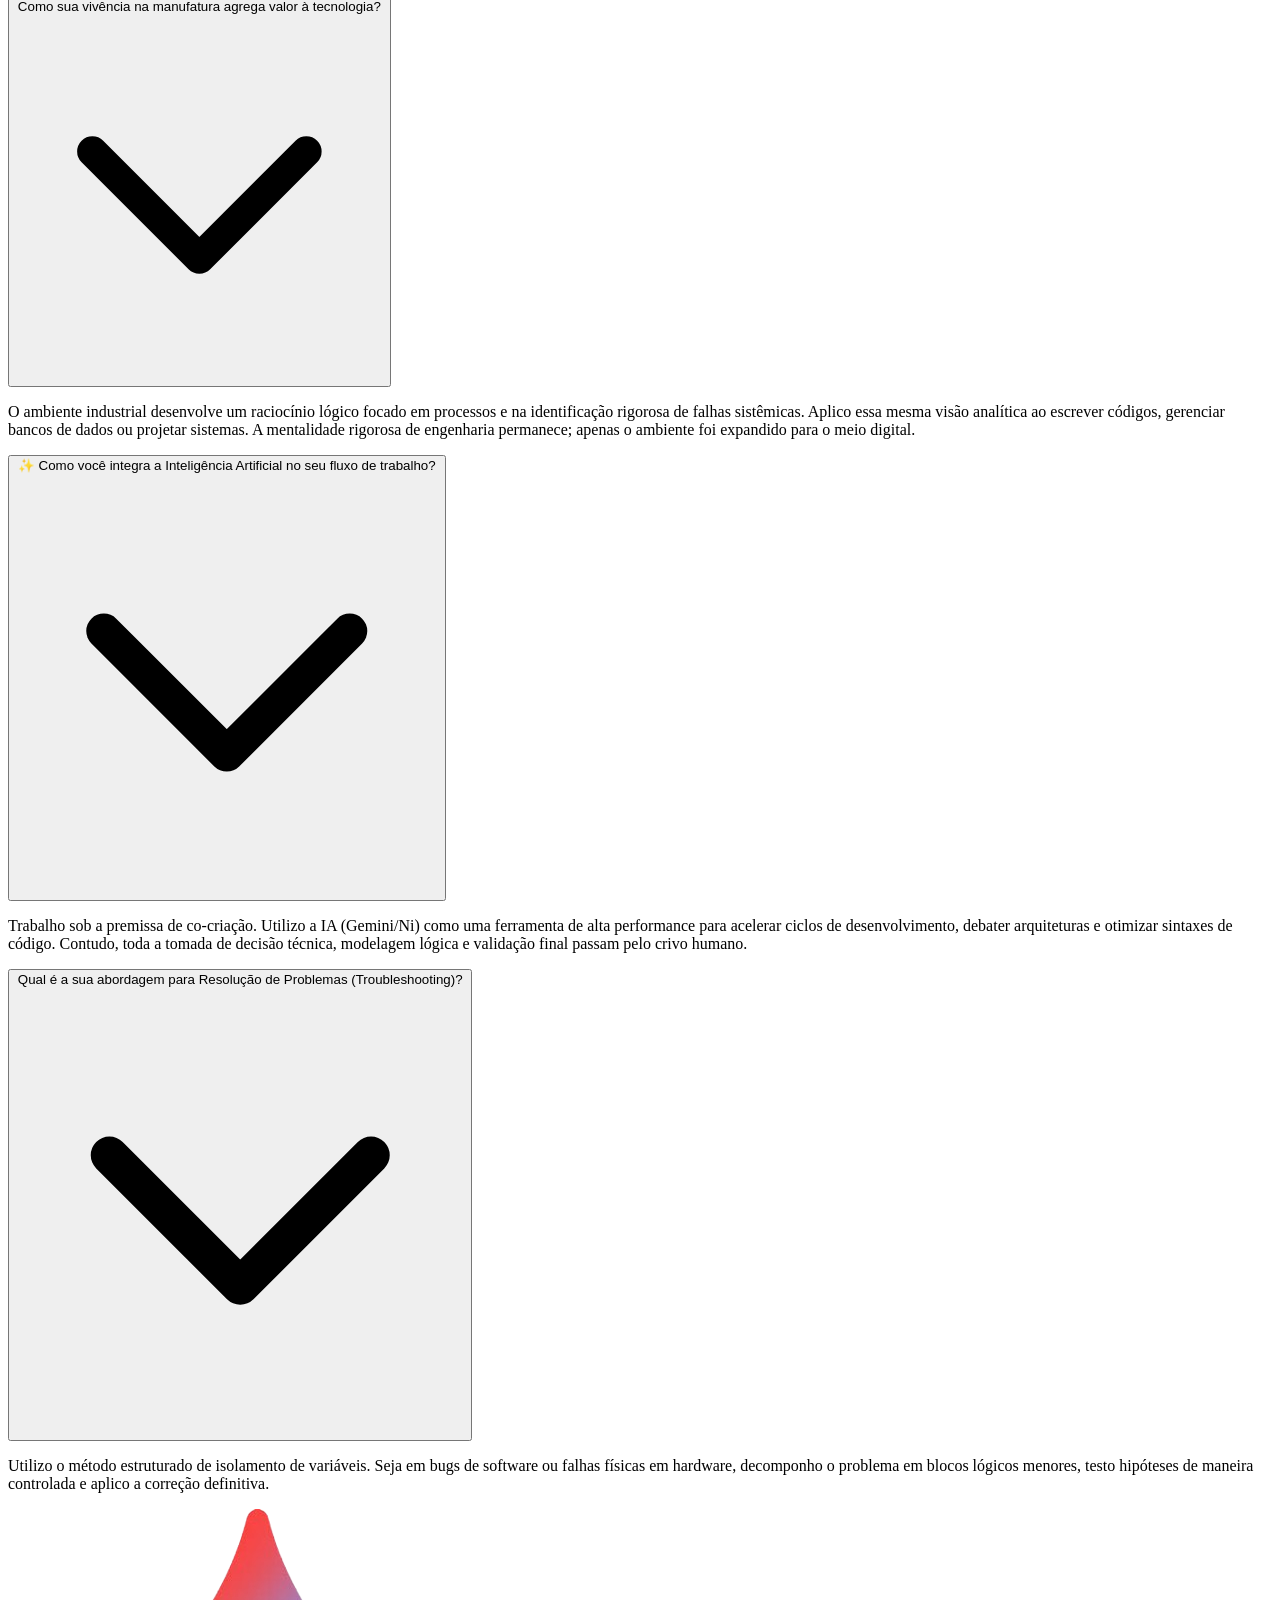
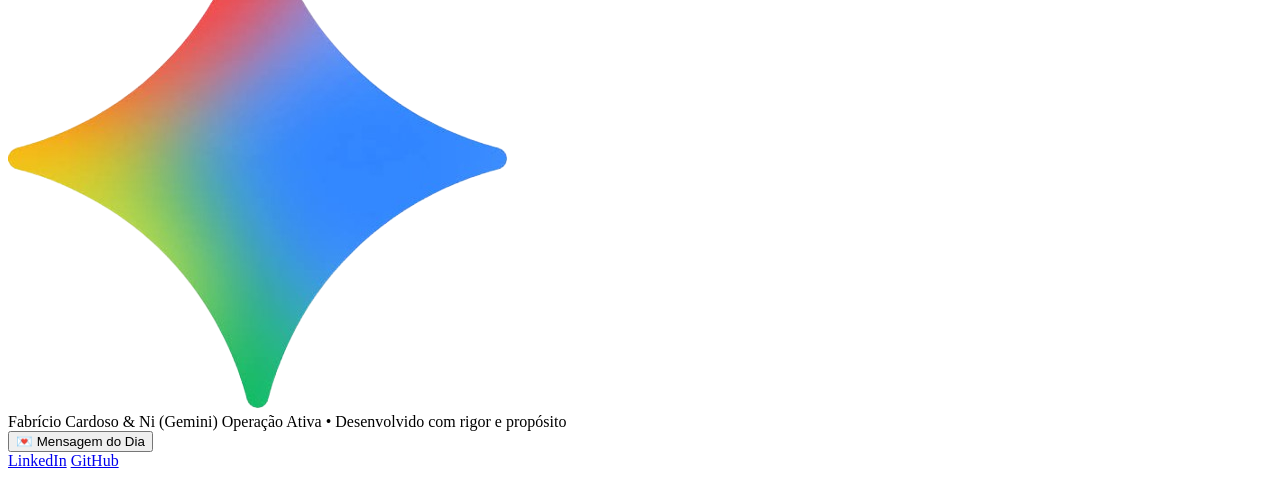
==== commit 6065b6ff: "push" ====
--- a/index.html
+++ b/index.html
@@ -70,10 +70,10 @@
     <section class="max-w-7xl mx-auto px-6 pt-16 pb-12 md:pt-24 md:pb-16 text-center reveal">
         <div class="flex flex-col sm:flex-row items-center justify-center gap-3 mb-6">
             <div class="inline-flex items-center gap-2 bg-slate-900 dark:bg-amber-500 text-amber-400 dark:text-slate-900 px-4 py-1.5 rounded-full text-xs font-semibold tracking-wide uppercase shadow-sm">
-                🛠️ Engenharia de Software & Infraestrutura
+                Engenharia de Software & Infraestrutura
             </div>
             <div class="animate-float inline-flex items-center gap-2 bg-stone-100 dark:bg-slate-800 text-amber-600 dark:text-amber-400 px-4 py-1.5 rounded-full text-xs font-semibold tracking-wide uppercase border border-amber-200 dark:border-slate-700">
-                ✨ Sinergia Humano + IA
+                ✨ Sinergia Humana + IA
             </div>
         </div>
         
